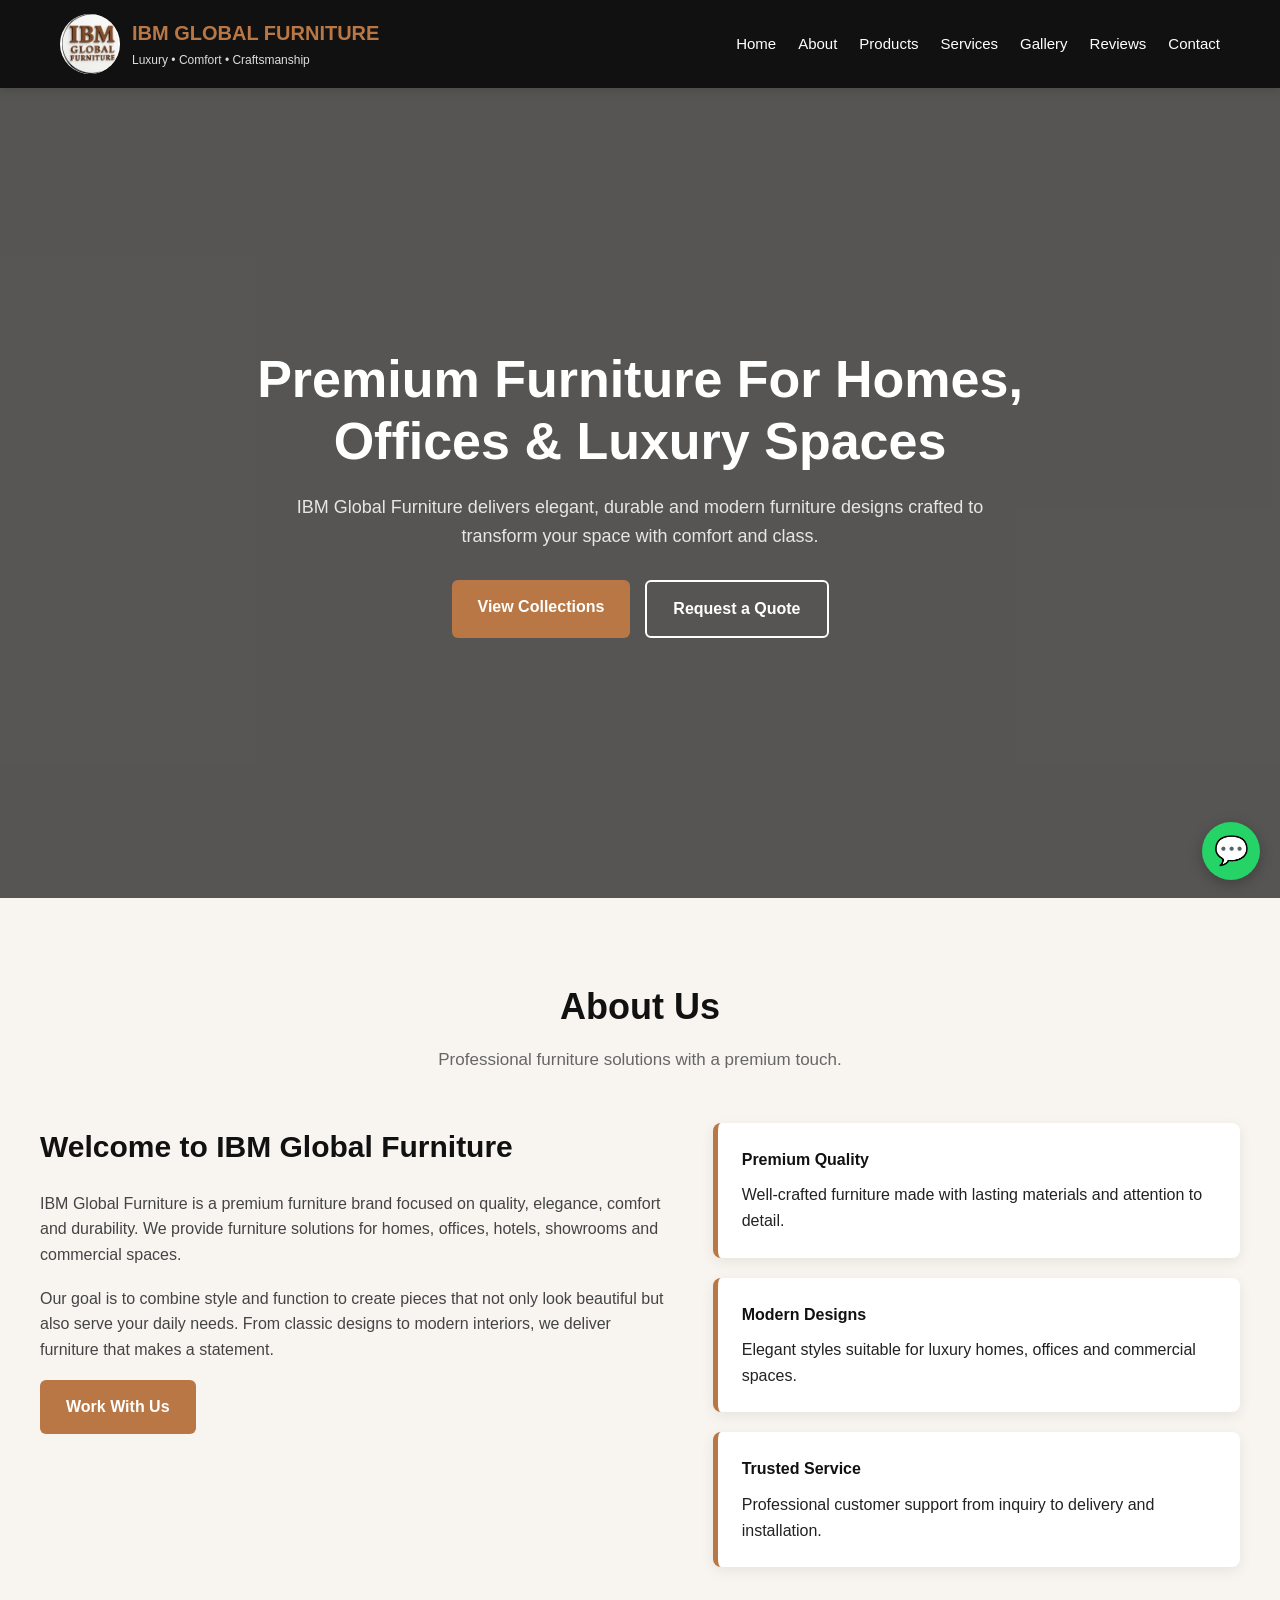
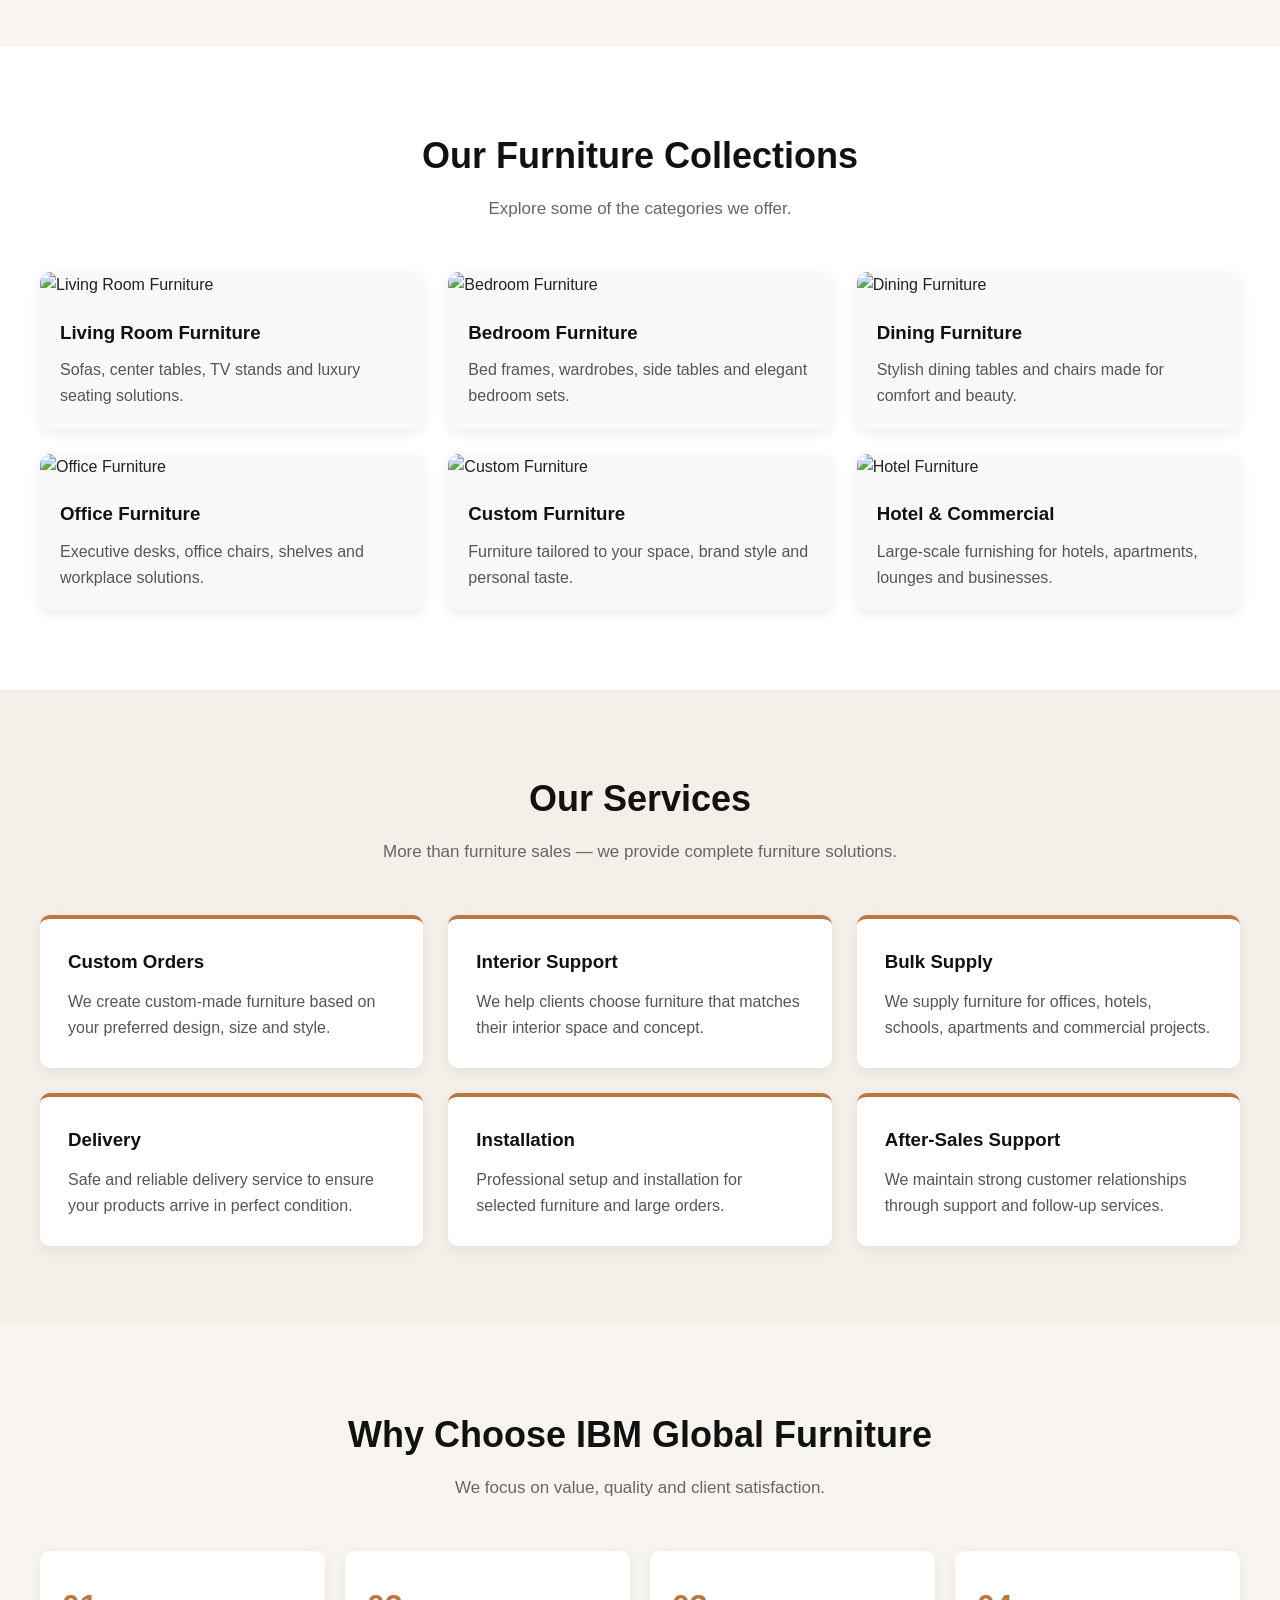
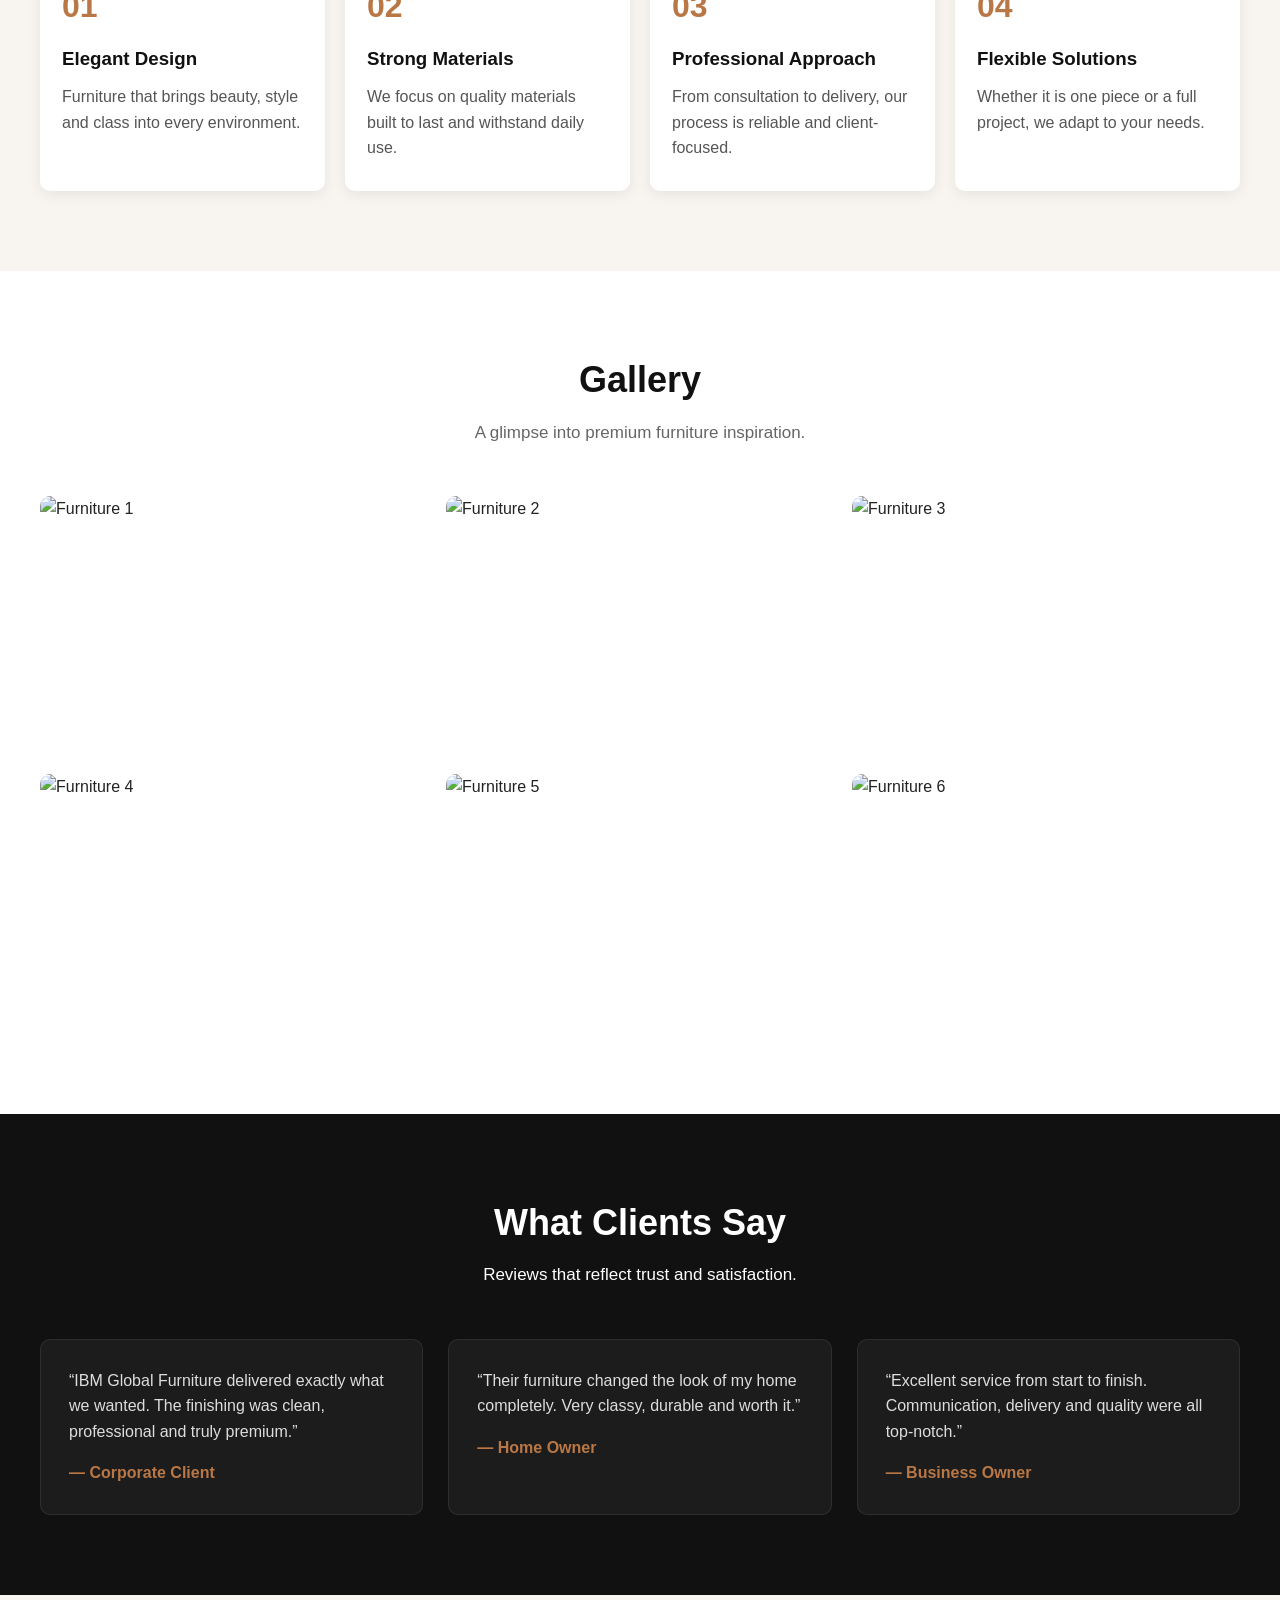
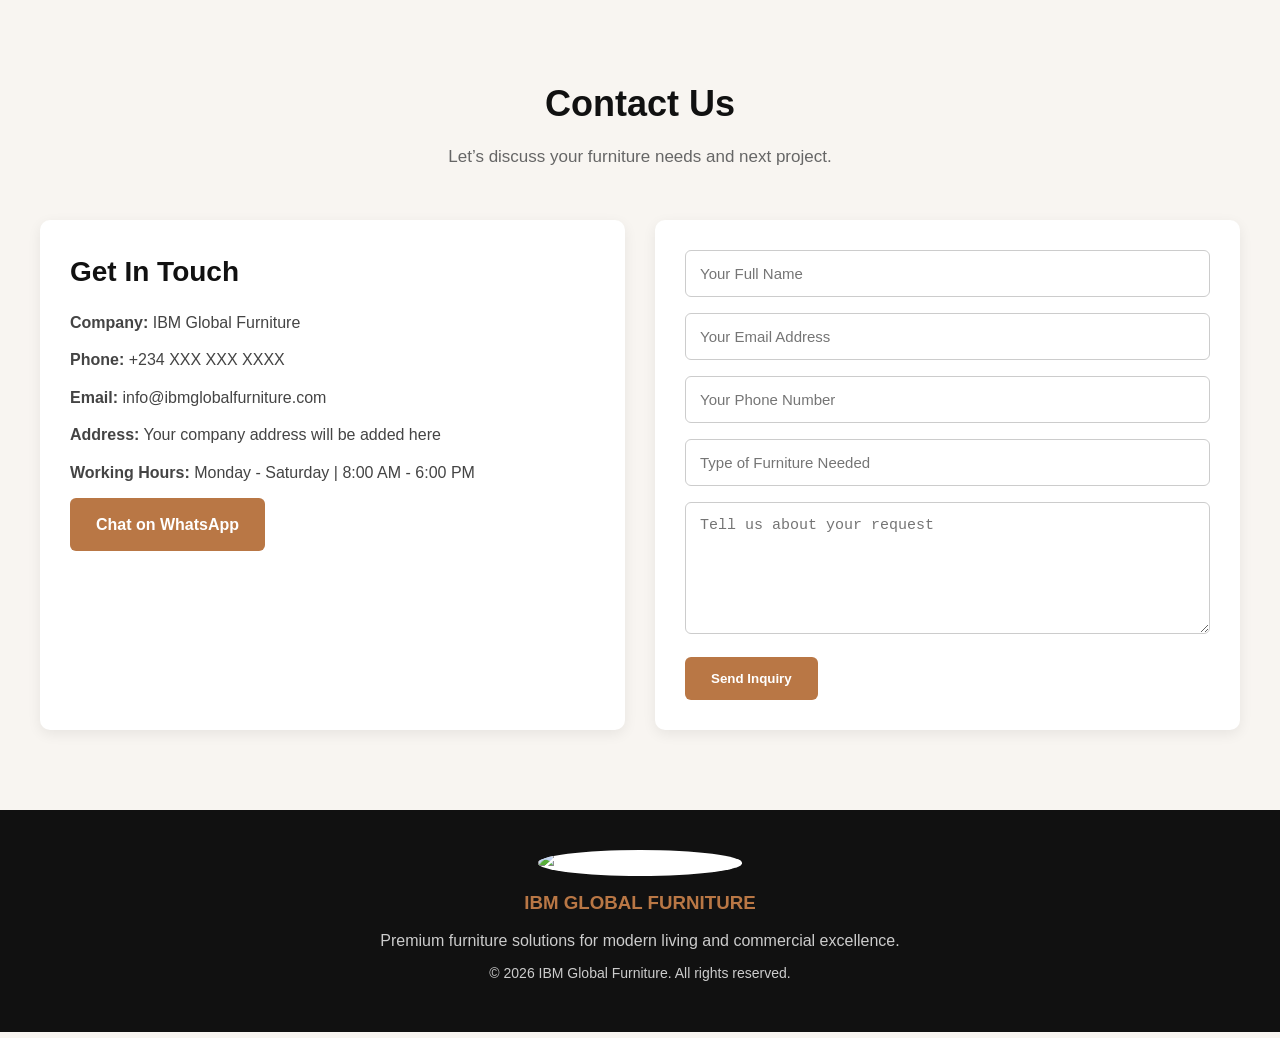
==== index.html @ 679bc7a2 "Update index.html" ====
<!DOCTYPE html>
<html lang="en">
<head>
  <meta charset="UTF-8" />
  <meta name="viewport" content="width=device-width, initial-scale=1.0" />
  <title>IBM Global Furniture</title>
  <link rel="stylesheet" href="style.css" />
</head>
<body>

  <!-- HEADER -->
  <header class="header">
    <nav class="navbar">
      <div class="logo-box">
        <img src="IBM GLOBAL F.png" alt="IBM Global Furniture Logo" class="logo-img" />
        <div class="logo-text">
          <h2>IBM GLOBAL FURNITURE</h2>
          <p>Luxury • Comfort • Craftsmanship</p>
        </div>
      </div>

      <ul class="nav-links" id="navLinks">
        <li><a href="#home">Home</a></li>
        <li><a href="#about">About</a></li>
        <li><a href="#products">Products</a></li>
        <li><a href="#services">Services</a></li>
        <li><a href="#gallery">Gallery</a></li>
        <li><a href="#testimonials">Reviews</a></li>
        <li><a href="#contact">Contact</a></li>
      </ul>

      <div class="menu-icon" onclick="toggleMenu()">☰</div>
    </nav>
  </header>

  <!-- HERO -->
  <section class="hero" id="home">
    <div class="hero-overlay"></div>
    <div class="hero-content">
      <h1>Premium Furniture For Homes, Offices & Luxury Spaces</h1>
      <p>
        IBM Global Furniture delivers elegant, durable and modern furniture
        designs crafted to transform your space with comfort and class.
      </p>
      <div class="hero-buttons">
        <a href="#products" class="btn primary-btn">View Collections</a>
        <a href="#contact" class="btn secondary-btn">Request a Quote</a>
      </div>
    </div>
  </section>

  <!-- ABOUT -->
  <section class="section about" id="about">
    <div class="section-title">
      <h2>About Us</h2>
      <p>Professional furniture solutions with a premium touch.</p>
    </div>

    <div class="about-content">
      <div class="about-text">
        <h3>Welcome to IBM Global Furniture</h3>
        <p>
          IBM Global Furniture is a premium furniture brand focused on quality,
          elegance, comfort and durability. We provide furniture solutions for
          homes, offices, hotels, showrooms and commercial spaces.
        </p>
        <p>
          Our goal is to combine style and function to create pieces that not
          only look beautiful but also serve your daily needs. From classic
          designs to modern interiors, we deliver furniture that makes a
          statement.
        </p>
        <a href="#contact" class="btn primary-btn">Work With Us</a>
      </div>

      <div class="about-boxes">
        <div class="info-box">
          <h4>Premium Quality</h4>
          <p>Well-crafted furniture made with lasting materials and attention to detail.</p>
        </div>
        <div class="info-box">
          <h4>Modern Designs</h4>
          <p>Elegant styles suitable for luxury homes, offices and commercial spaces.</p>
        </div>
        <div class="info-box">
          <h4>Trusted Service</h4>
          <p>Professional customer support from inquiry to delivery and installation.</p>
        </div>
      </div>
    </div>
  </section>

  <!-- PRODUCTS -->
  <section class="section products" id="products">
    <div class="section-title">
      <h2>Our Furniture Collections</h2>
      <p>Explore some of the categories we offer.</p>
    </div>

    <div class="product-grid">
      <div class="product-card">
        <img src="https://images.unsplash.com/photo-1505693416388-ac5ce068fe85?auto=format&fit=crop&w=1000&q=80" alt="Living Room Furniture">
        <div class="product-info">
          <h3>Living Room Furniture</h3>
          <p>Sofas, center tables, TV stands and luxury seating solutions.</p>
        </div>
      </div>

      <div class="product-card">
        <img src="https://images.unsplash.com/photo-1505693416388-ac5ce068fe85?auto=format&fit=crop&w=1000&q=80" alt="Bedroom Furniture">
        <div class="product-info">
          <h3>Bedroom Furniture</h3>
          <p>Bed frames, wardrobes, side tables and elegant bedroom sets.</p>
        </div>
      </div>

      <div class="product-card">
        <img src="https://images.unsplash.com/photo-1484154218962-a197022b5858?auto=format&fit=crop&w=1000&q=80" alt="Dining Furniture">
        <div class="product-info">
          <h3>Dining Furniture</h3>
          <p>Stylish dining tables and chairs made for comfort and beauty.</p>
        </div>
      </div>

      <div class="product-card">
        <img src="https://images.unsplash.com/photo-1497366754035-f200968a6e72?auto=format&fit=crop&w=1000&q=80" alt="Office Furniture">
        <div class="product-info">
          <h3>Office Furniture</h3>
          <p>Executive desks, office chairs, shelves and workplace solutions.</p>
        </div>
      </div>

      <div class="product-card">
        <img src="https://images.unsplash.com/photo-1505693416388-ac5ce068fe85?auto=format&fit=crop&w=1000&q=80" alt="Custom Furniture">
        <div class="product-info">
          <h3>Custom Furniture</h3>
          <p>Furniture tailored to your space, brand style and personal taste.</p>
        </div>
      </div>

      <div class="product-card">
        <img src="https://images.unsplash.com/photo-1449247709967-d4461a6a6103?auto=format&fit=crop&w=1000&q=80" alt="Hotel Furniture">
        <div class="product-info">
          <h3>Hotel & Commercial</h3>
          <p>Large-scale furnishing for hotels, apartments, lounges and businesses.</p>
        </div>
      </div>
    </div>
  </section>

  <!-- SERVICES -->
  <section class="section services" id="services">
    <div class="section-title">
      <h2>Our Services</h2>
      <p>More than furniture sales — we provide complete furniture solutions.</p>
    </div>

    <div class="service-grid">
      <div class="service-card">
        <h3>Custom Orders</h3>
        <p>We create custom-made furniture based on your preferred design, size and style.</p>
      </div>
      <div class="service-card">
        <h3>Interior Support</h3>
        <p>We help clients choose furniture that matches their interior space and concept.</p>
      </div>
      <div class="service-card">
        <h3>Bulk Supply</h3>
        <p>We supply furniture for offices, hotels, schools, apartments and commercial projects.</p>
      </div>
      <div class="service-card">
        <h3>Delivery</h3>
        <p>Safe and reliable delivery service to ensure your products arrive in perfect condition.</p>
      </div>
      <div class="service-card">
        <h3>Installation</h3>
        <p>Professional setup and installation for selected furniture and large orders.</p>
      </div>
      <div class="service-card">
        <h3>After-Sales Support</h3>
        <p>We maintain strong customer relationships through support and follow-up services.</p>
      </div>
    </div>
  </section>

  <!-- WHY CHOOSE US -->
  <section class="section why-us">
    <div class="section-title">
      <h2>Why Choose IBM Global Furniture</h2>
      <p>We focus on value, quality and client satisfaction.</p>
    </div>

    <div class="why-grid">
      <div class="why-card">
        <span>01</span>
        <h3>Elegant Design</h3>
        <p>Furniture that brings beauty, style and class into every environment.</p>
      </div>
      <div class="why-card">
        <span>02</span>
        <h3>Strong Materials</h3>
        <p>We focus on quality materials built to last and withstand daily use.</p>
      </div>
      <div class="why-card">
        <span>03</span>
        <h3>Professional Approach</h3>
        <p>From consultation to delivery, our process is reliable and client-focused.</p>
      </div>
      <div class="why-card">
        <span>04</span>
        <h3>Flexible Solutions</h3>
        <p>Whether it is one piece or a full project, we adapt to your needs.</p>
      </div>
    </div>
  </section>

  <!-- GALLERY -->
  <section class="section gallery" id="gallery">
    <div class="section-title">
      <h2>Gallery</h2>
      <p>A glimpse into premium furniture inspiration.</p>
    </div>

    <div class="gallery-grid">
      <img src="https://images.unsplash.com/photo-1505693416388-ac5ce068fe85?auto=format&fit=crop&w=1000&q=80" alt="Furniture 1">
      <img src="https://images.unsplash.com/photo-1484154218962-a197022b5858?auto=format&fit=crop&w=1000&q=80" alt="Furniture 2">
      <img src="https://images.unsplash.com/photo-1497366754035-f200968a6e72?auto=format&fit=crop&w=1000&q=80" alt="Furniture 3">
      <img src="https://images.unsplash.com/photo-1449247709967-d4461a6a6103?auto=format&fit=crop&w=1000&q=80" alt="Furniture 4">
      <img src="https://images.unsplash.com/photo-1505693416388-ac5ce068fe85?auto=format&fit=crop&w=1000&q=80" alt="Furniture 5">
      <img src="https://images.unsplash.com/photo-1484154218962-a197022b5858?auto=format&fit=crop&w=1000&q=80" alt="Furniture 6">
    </div>
  </section>

  <!-- TESTIMONIALS -->
  <section class="section testimonials" id="testimonials">
    <div class="section-title">
      <h2>What Clients Say</h2>
      <p>Reviews that reflect trust and satisfaction.</p>
    </div>

    <div class="testimonial-grid">
      <div class="testimonial-card">
        <p>
          “IBM Global Furniture delivered exactly what we wanted. The finishing
          was clean, professional and truly premium.”
        </p>
        <h4>— Corporate Client</h4>
      </div>

      <div class="testimonial-card">
        <p>
          “Their furniture changed the look of my home completely. Very classy,
          durable and worth it.”
        </p>
        <h4>— Home Owner</h4>
      </div>

      <div class="testimonial-card">
        <p>
          “Excellent service from start to finish. Communication, delivery and
          quality were all top-notch.”
        </p>
        <h4>— Business Owner</h4>
      </div>
    </div>
  </section>

  <!-- CONTACT -->
  <section class="section contact" id="contact">
    <div class="section-title">
      <h2>Contact Us</h2>
      <p>Let’s discuss your furniture needs and next project.</p>
    </div>

    <div class="contact-wrapper">
      <div class="contact-info">
        <h3>Get In Touch</h3>
        <p><strong>Company:</strong> IBM Global Furniture</p>
        <p><strong>Phone:</strong> +234 XXX XXX XXXX</p>
        <p><strong>Email:</strong> info@ibmglobalfurniture.com</p>
        <p><strong>Address:</strong> Your company address will be added here</p>
        <p><strong>Working Hours:</strong> Monday - Saturday | 8:00 AM - 6:00 PM</p>

        <a href="https://wa.me/2340000000000" class="btn primary-btn" target="_blank">Chat on WhatsApp</a>
      </div>

      <form class="contact-form">
        <input type="text" placeholder="Your Full Name" required>
        <input type="email" placeholder="Your Email Address" required>
        <input type="text" placeholder="Your Phone Number" required>
        <input type="text" placeholder="Type of Furniture Needed">
        <textarea rows="6" placeholder="Tell us about your request"></textarea>
        <button type="submit" class="btn primary-btn">Send Inquiry</button>
      </form>
    </div>
  </section>

  <!-- FOOTER -->
  <footer class="footer">
    <div class="footer-content">
      <img src="logo.png" alt="IBM Global Furniture Logo" class="footer-logo">
      <h3>IBM GLOBAL FURNITURE</h3>
      <p>Premium furniture solutions for modern living and commercial excellence.</p>
      <p class="copy">&copy; 2026 IBM Global Furniture. All rights reserved.</p>
    </div>
  </footer>

  <!-- WHATSAPP FLOAT -->
  <a href="https://wa.me/2340000000000" class="whatsapp-float" target="_blank">💬</a>

  <script src="script.js"></script>
</body>
</html>
---- style.css ----
* {
  margin: 0;
  padding: 0;
  box-sizing: border-box;
}

html {
  scroll-behavior: smooth;
}

body {
  font-family: Arial, sans-serif;
  background: #f8f5f1;
  color: #222;
  line-height: 1.6;
}

/* HEADER */
.header {
  background: #111;
  position: sticky;
  top: 0;
  z-index: 1000;
  box-shadow: 0 2px 10px rgba(0, 0, 0, 0.15);
}

.navbar {
  max-width: 1200px;
  margin: auto;
  padding: 14px 20px;
  display: flex;
  align-items: center;
  justify-content: space-between;
  gap: 20px;
}

.logo-box {
  display: flex;
  align-items: center;
  gap: 12px;
}

.logo-img {
  width: 60px;
  height: 60px;
  object-fit: contain;
  border-radius: 50%;
  background: white;
}

.logo-text h2 {
  font-size: 20px;
  color: #b97745;
  margin-bottom: 2px;
}

.logo-text p {
  font-size: 12px;
  color: #ddd;
}

.nav-links {
  display: flex;
  list-style: none;
  gap: 22px;
}

.nav-links li a {
  text-decoration: none;
  color: #fff;
  font-size: 15px;
  transition: 0.3s;
}

.nav-links li a:hover {
  color: #b97745;
}

.menu-icon {
  display: none;
  font-size: 28px;
  color: white;
  cursor: pointer;
}

/* HERO */
.hero {
  position: relative;
  min-height: 90vh;
  background: url("https://images.unsplash.com/photo-1505693416388-ac5ce068fe85?auto=format&fit=crop&w=1600&q=80") center/cover no-repeat;
  display: flex;
  align-items: center;
  justify-content: center;
}

.hero-overlay {
  position: absolute;
  inset: 0;
  background: rgba(0, 0, 0, 0.65);
}

.hero-content {
  position: relative;
  z-index: 2;
  max-width: 850px;
  text-align: center;
  color: white;
  padding: 20px;
}

.hero-content h1 {
  font-size: 52px;
  line-height: 1.2;
  margin-bottom: 20px;
}

.hero-content p {
  font-size: 18px;
  max-width: 720px;
  margin: 0 auto 30px;
  color: #e6e6e6;
}

.hero-buttons {
  display: flex;
  justify-content: center;
  flex-wrap: wrap;
  gap: 15px;
}

/* BUTTONS */
.btn {
  display: inline-block;
  padding: 14px 26px;
  text-decoration: none;
  border-radius: 6px;
  transition: 0.3s;
  font-weight: bold;
  border: none;
  cursor: pointer;
}

.primary-btn {
  background: #b97745;
  color: white;
}

.primary-btn:hover {
  background: #995f34;
}

.secondary-btn {
  background: transparent;
  color: white;
  border: 2px solid white;
}

.secondary-btn:hover {
  background: white;
  color: #111;
}

/* SECTIONS */
.section {
  padding: 80px 20px;
}

.section-title {
  text-align: center;
  margin-bottom: 50px;
}

.section-title h2 {
  font-size: 36px;
  color: #111;
  margin-bottom: 10px;
}

.section-title p {
  color: #666;
  font-size: 17px;
}

/* ABOUT */
.about-content {
  max-width: 1200px;
  margin: auto;
  display: grid;
  grid-template-columns: 1.2fr 1fr;
  gap: 40px;
  align-items: start;
}

.about-text h3 {
  font-size: 30px;
  margin-bottom: 20px;
  color: #111;
}

.about-text p {
  margin-bottom: 18px;
  color: #444;
  font-size: 16px;
}

.about-boxes {
  display: grid;
  gap: 20px;
}

.info-box {
  background: white;
  padding: 24px;
  border-left: 5px solid #b97745;
  border-radius: 8px;
  box-shadow: 0 4px 14px rgba(0, 0, 0, 0.07);
}

.info-box h4 {
  margin-bottom: 10px;
  color: #111;
}

/* PRODUCTS */
.products {
  background: #fff;
}

.product-grid {
  max-width: 1200px;
  margin: auto;
  display: grid;
  grid-template-columns: repeat(3, 1fr);
  gap: 25px;
}

.product-card {
  background: #f9f9f9;
  border-radius: 10px;
  overflow: hidden;
  box-shadow: 0 4px 14px rgba(0, 0, 0, 0.08);
  transition: 0.3s;
}

.product-card:hover {
  transform: translateY(-6px);
}

.product-card img {
  width: 100%;
  height: 240px;
  object-fit: cover;
}

.product-info {
  padding: 20px;
}

.product-info h3 {
  color: #111;
  margin-bottom: 10px;
}

.product-info p {
  color: #555;
}

/* SERVICES */
.services {
  background: #f5efe9;
}

.service-grid {
  max-width: 1200px;
  margin: auto;
  display: grid;
  grid-template-columns: repeat(3, 1fr);
  gap: 25px;
}

.service-card {
  background: white;
  padding: 28px;
  border-radius: 10px;
  box-shadow: 0 4px 14px rgba(0, 0, 0, 0.07);
  border-top: 4px solid #b97745;
}

.service-card h3 {
  margin-bottom: 12px;
  color: #111;
}

.service-card p {
  color: #555;
}

/* WHY US */
.why-grid {
  max-width: 1200px;
  margin: auto;
  display: grid;
  grid-template-columns: repeat(4, 1fr);
  gap: 20px;
}

.why-card {
  background: white;
  padding: 30px 22px;
  border-radius: 10px;
  text-align: left;
  box-shadow: 0 4px 14px rgba(0, 0, 0, 0.07);
}

.why-card span {
  display: inline-block;
  font-size: 32px;
  font-weight: bold;
  color: #b97745;
  margin-bottom: 12px;
}

.why-card h3 {
  margin-bottom: 10px;
  color: #111;
}

.why-card p {
  color: #555;
}

/* GALLERY */
.gallery {
  background: #fff;
}

.gallery-grid {
  max-width: 1200px;
  margin: auto;
  display: grid;
  grid-template-columns: repeat(3, 1fr);
  gap: 18px;
}

.gallery-grid img {
  width: 100%;
  height: 260px;
  object-fit: cover;
  border-radius: 10px;
  transition: 0.3s;
}

.gallery-grid img:hover {
  transform: scale(1.03);
}

/* TESTIMONIALS */
.testimonials {
  background: #111;
}

.testimonials .section-title h2,
.testimonials .section-title p {
  color: white;
}

.testimonial-grid {
  max-width: 1200px;
  margin: auto;
  display: grid;
  grid-template-columns: repeat(3, 1fr);
  gap: 25px;
}

.testimonial-card {
  background: #1c1c1c;
  padding: 28px;
  border-radius: 10px;
  color: #f0f0f0;
  border: 1px solid rgba(255, 255, 255, 0.08);
}

.testimonial-card p {
  margin-bottom: 16px;
  color: #ddd;
}

.testimonial-card h4 {
  color: #b97745;
}

/* CONTACT */
.contact {
  background: #f8f5f1;
}

.contact-wrapper {
  max-width: 1200px;
  margin: auto;
  display: grid;
  grid-template-columns: 1fr 1fr;
  gap: 30px;
}

.contact-info,
.contact-form {
  background: white;
  padding: 30px;
  border-radius: 10px;
  box-shadow: 0 4px 14px rgba(0, 0, 0, 0.07);
}

.contact-info h3 {
  margin-bottom: 15px;
  font-size: 28px;
  color: #111;
}

.contact-info p {
  margin-bottom: 12px;
  color: #444;
}

.contact-form input,
.contact-form textarea {
  width: 100%;
  padding: 14px;
  margin-bottom: 16px;
  border: 1px solid #ccc;
  border-radius: 6px;
  font-size: 15px;
  outline: none;
}

.contact-form input:focus,
.contact-form textarea:focus {
  border-color: #b97745;
}

/* FOOTER */
.footer {
  background: #111;
  color: white;
  text-align: center;
  padding: 40px 20px;
}

.footer-logo {
  width: 90px;
  margin-bottom: 12px;
  border-radius: 50%;
  background: white;
}

.footer h3 {
  color: #b97745;
  margin-bottom: 10px;
}

.footer p {
  color: #ccc;
  margin-bottom: 8px;
}

.copy {
  font-size: 14px;
  color: #888;
}

/* WHATSAPP */
.whatsapp-float {
  position: fixed;
  bottom: 20px;
  right: 20px;
  background: #25d366;
  color: white;
  width: 58px;
  height: 58px;
  display: flex;
  align-items: center;
  justify-content: center;
  border-radius: 50%;
  font-size: 28px;
  text-decoration: none;
  box-shadow: 0 4px 14px rgba(0, 0, 0, 0.25);
  z-index: 999;
}

/* RESPONSIVE */
@media (max-width: 992px) {
  .about-content,
  .contact-wrapper,
  .product-grid,
  .service-grid,
  .testimonial-grid,
  .gallery-grid,
  .why-grid {
    grid-template-columns: repeat(2, 1fr);
  }

  .hero-content h1 {
    font-size: 40px;
  }
}

@media (max-width: 768px) {
  .menu-icon {
    display: block;
  }

  .nav-links {
    position: absolute;
    top: 88px;
    right: 20px;
    background: #111;
    width: 220px;
    flex-direction: column;
    padding: 20px;
    border-radius: 10px;
    display: none;
  }

  .nav-links.show {
    display: flex;
  }

  .logo-text h2 {
    font-size: 16px;
  }

  .logo-text p {
    font-size: 10px;
  }

  .hero-content h1 {
    font-size: 34px;
  }

  .hero-content p {
    font-size: 16px;
  }

  .about-content,
  .contact-wrapper,
  .product-grid,
  .service-grid,
  .testimonial-grid,
  .gallery-grid,
  .why-grid {
    grid-template-columns: 1fr;
  }

  .section-title h2 {
    font-size: 30px;
  }
}
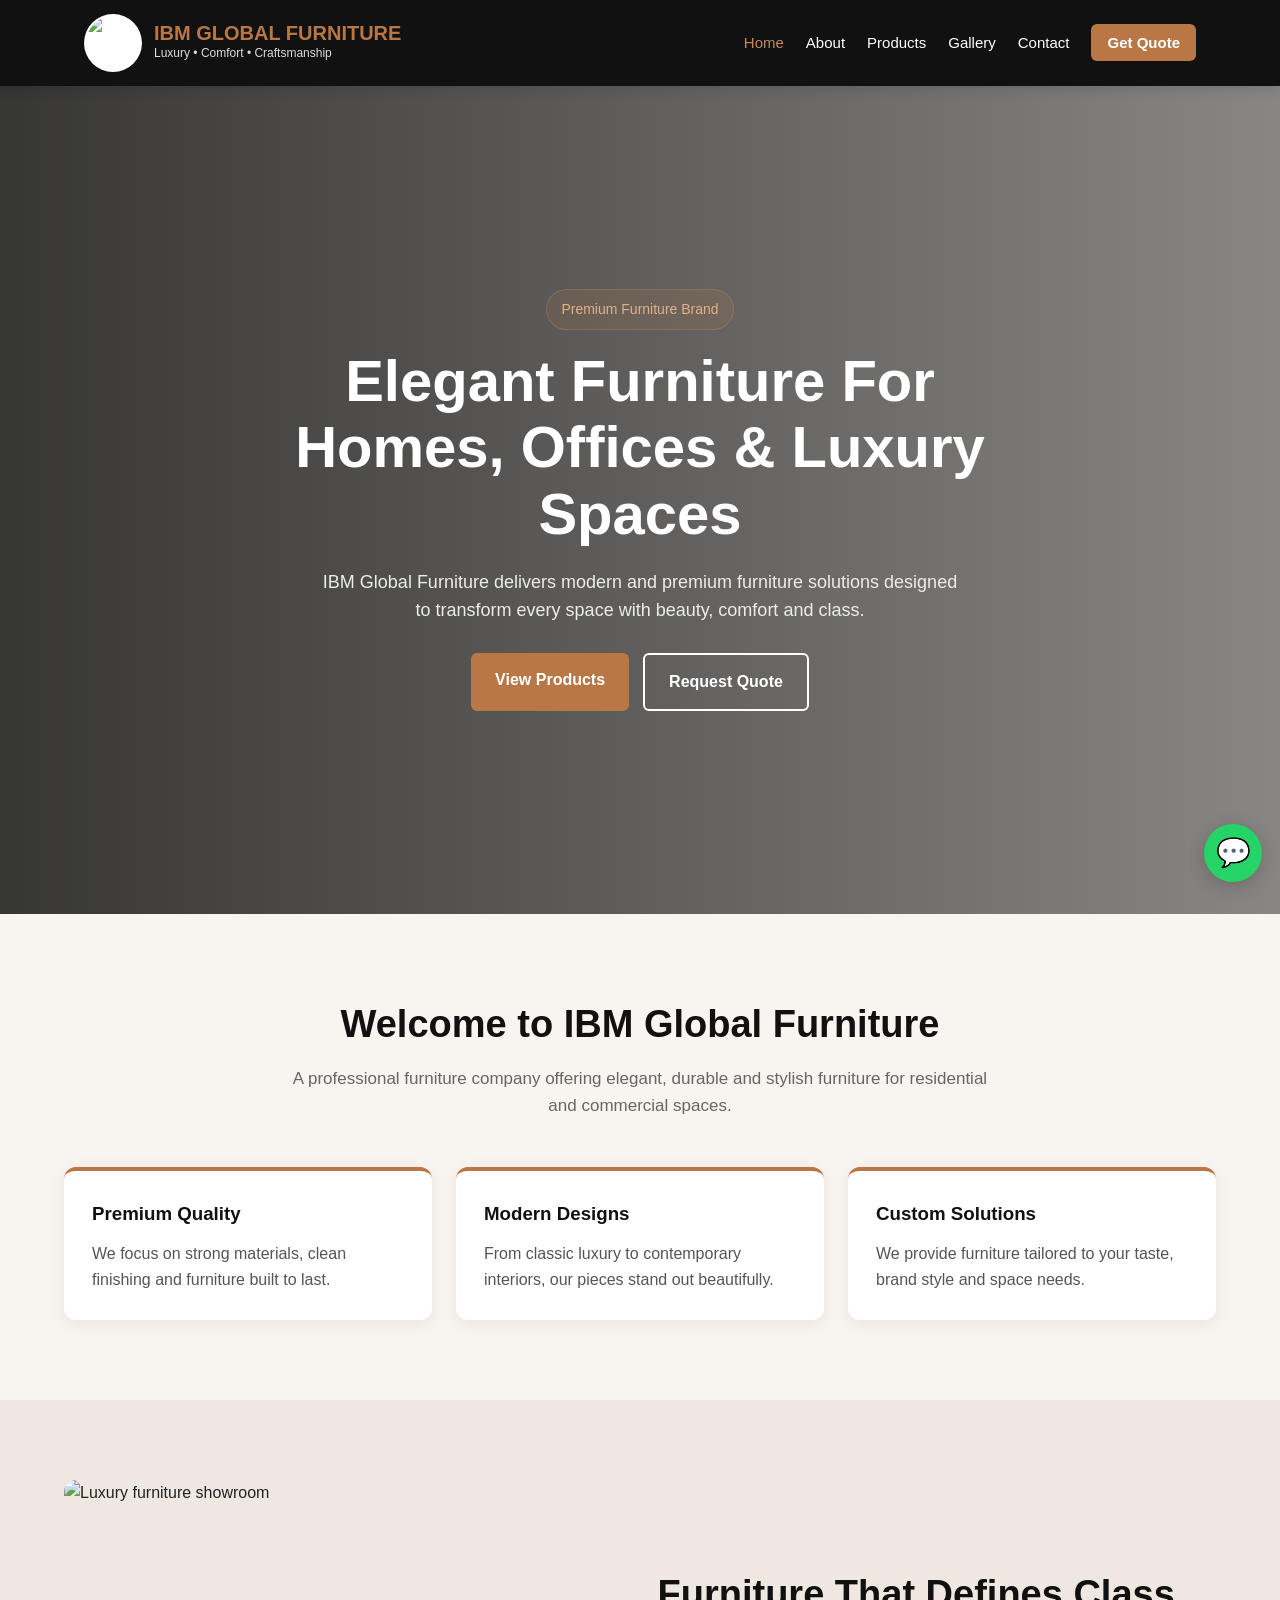
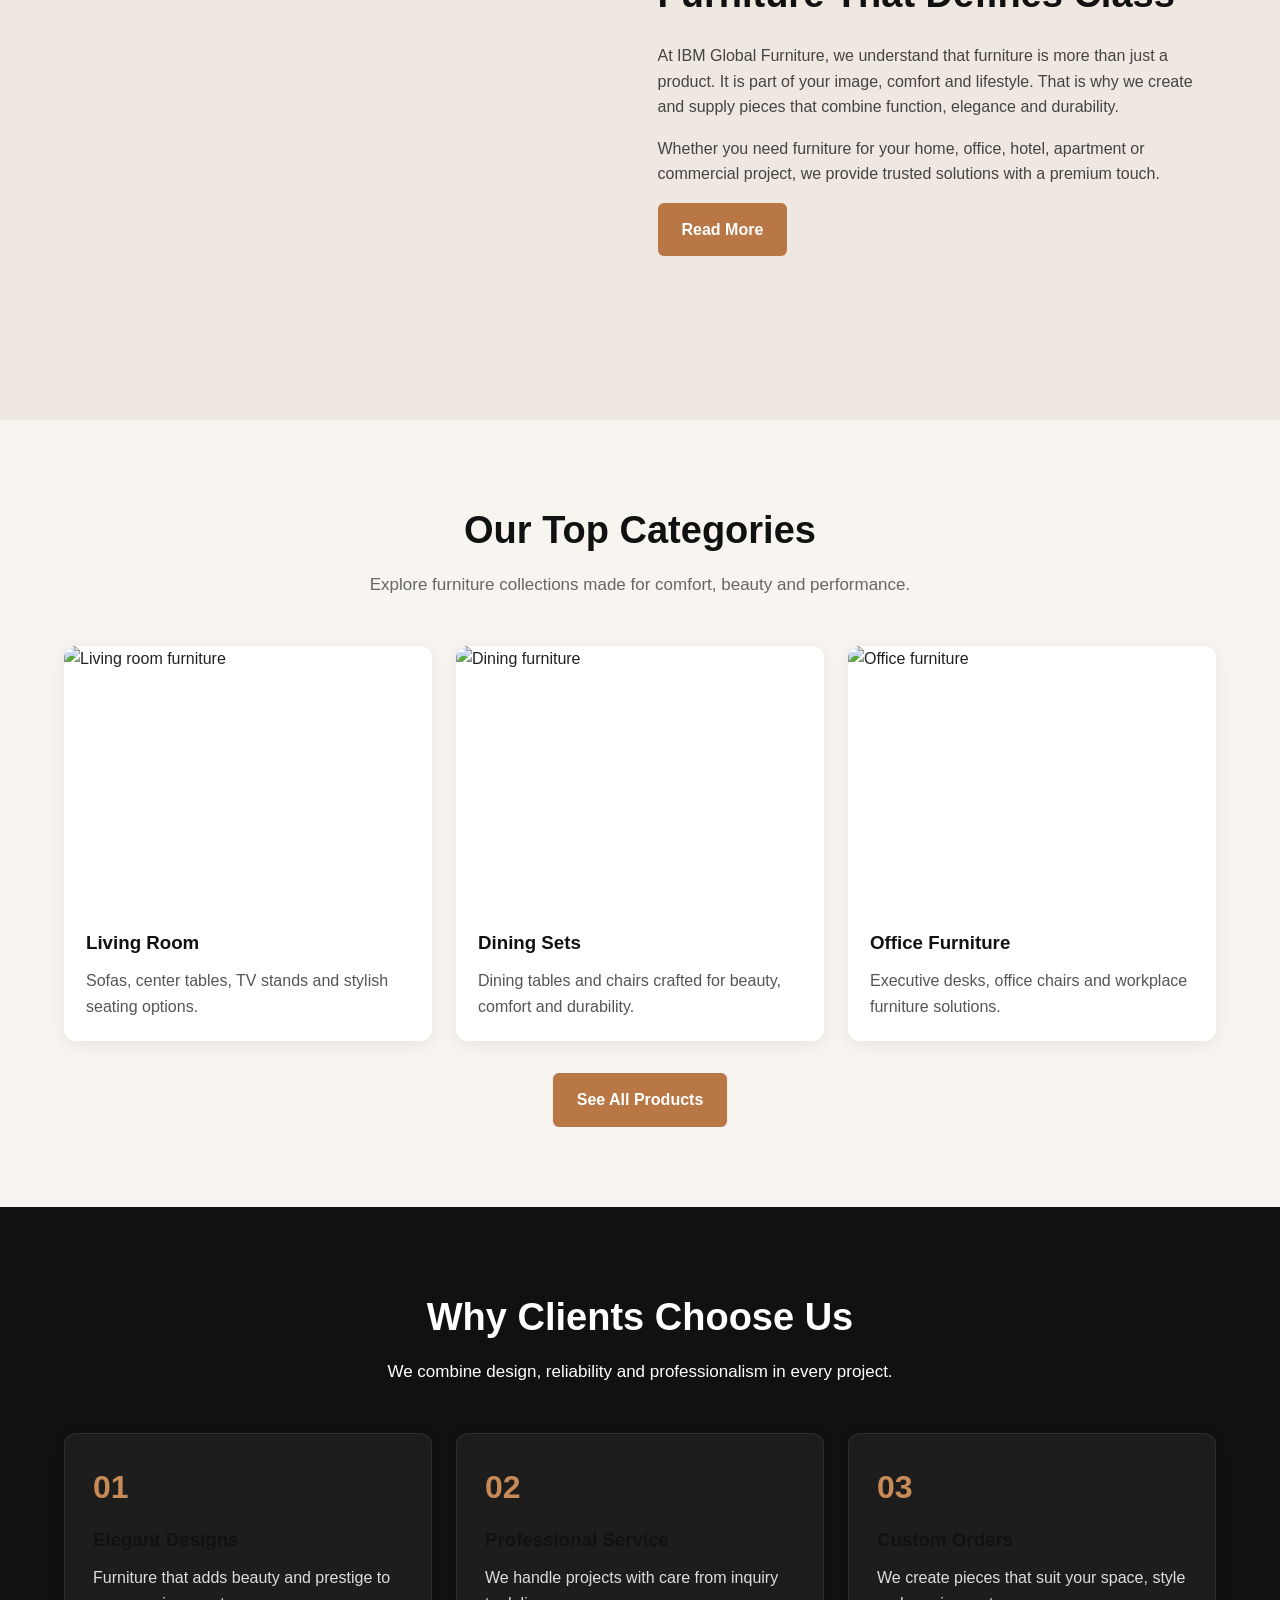
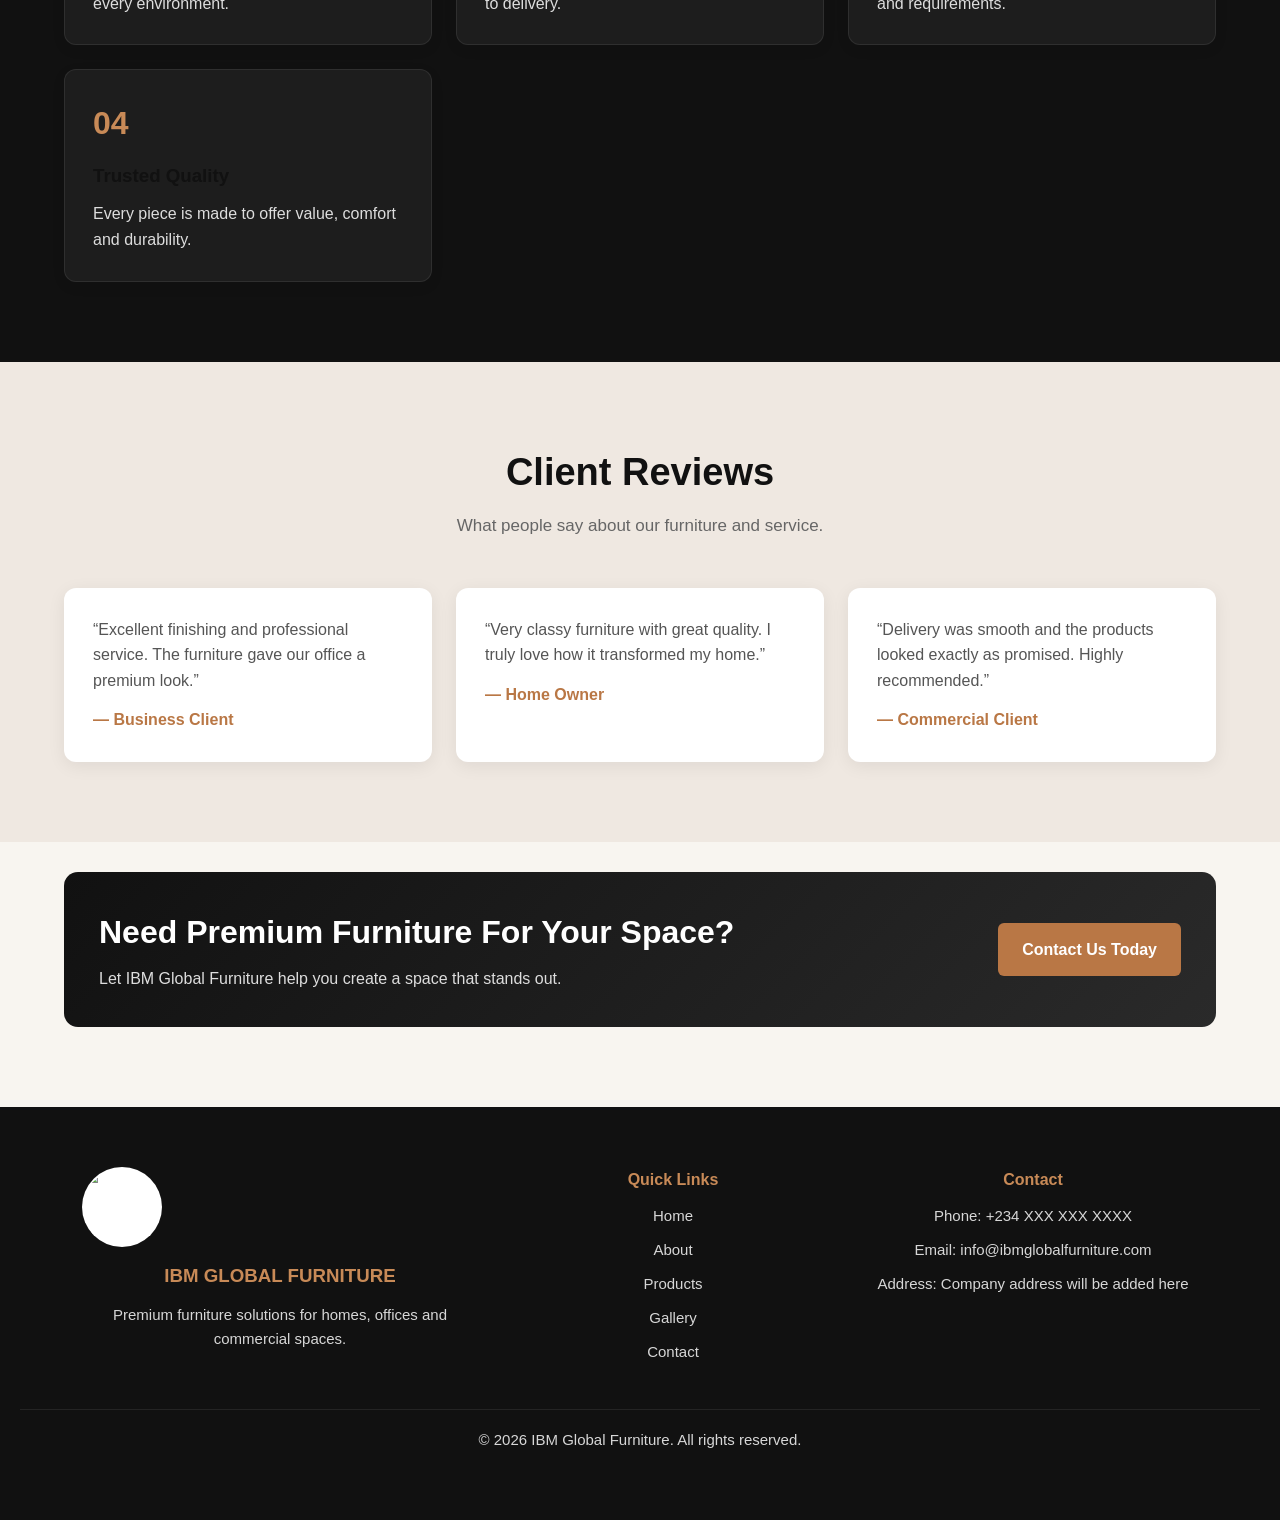
==== commit 61052baf: "Update index.html" ====
--- a/index.html
+++ b/index.html
@@ -3,311 +3,247 @@
 <head>
   <meta charset="UTF-8" />
   <meta name="viewport" content="width=device-width, initial-scale=1.0" />
-  <title>IBM Global Furniture</title>
+  <title>IBM Global Furniture | Home</title>
   <link rel="stylesheet" href="style.css" />
 </head>
 <body>
 
-  <!-- HEADER -->
   <header class="header">
-    <nav class="navbar">
-      <div class="logo-box">
-        <img src="IBM GLOBAL F.png" alt="IBM Global Furniture Logo" class="logo-img" />
-        <div class="logo-text">
+    <nav class="navbar container">
+      <a href="index.html" class="brand">
+        <img src="logo.png" alt="IBM Global Furniture Logo" class="logo" />
+        <div class="brand-text">
           <h2>IBM GLOBAL FURNITURE</h2>
           <p>Luxury • Comfort • Craftsmanship</p>
         </div>
-      </div>
+      </a>
+
+      <div class="menu-toggle" id="menuToggle">&#9776;</div>
 
       <ul class="nav-links" id="navLinks">
-        <li><a href="#home">Home</a></li>
-        <li><a href="#about">About</a></li>
-        <li><a href="#products">Products</a></li>
-        <li><a href="#services">Services</a></li>
-        <li><a href="#gallery">Gallery</a></li>
-        <li><a href="#testimonials">Reviews</a></li>
-        <li><a href="#contact">Contact</a></li>
+        <li><a href="index.html" class="active">Home</a></li>
+        <li><a href="about.html">About</a></li>
+        <li><a href="products.html">Products</a></li>
+        <li><a href="gallery.html">Gallery</a></li>
+        <li><a href="contact.html">Contact</a></li>
+        <li><a href="contact.html" class="nav-btn">Get Quote</a></li>
       </ul>
-
-      <div class="menu-icon" onclick="toggleMenu()">☰</div>
     </nav>
   </header>
 
-  <!-- HERO -->
-  <section class="hero" id="home">
+  <section class="hero">
     <div class="hero-overlay"></div>
-    <div class="hero-content">
-      <h1>Premium Furniture For Homes, Offices & Luxury Spaces</h1>
+    <div class="container hero-content">
+      <span class="hero-tag">Premium Furniture Brand</span>
+      <h1>Elegant Furniture For Homes, Offices & Luxury Spaces</h1>
       <p>
-        IBM Global Furniture delivers elegant, durable and modern furniture
-        designs crafted to transform your space with comfort and class.
+        IBM Global Furniture delivers modern and premium furniture solutions
+        designed to transform every space with beauty, comfort and class.
       </p>
       <div class="hero-buttons">
-        <a href="#products" class="btn primary-btn">View Collections</a>
-        <a href="#contact" class="btn secondary-btn">Request a Quote</a>
-      </div>
-    </div>
-  </section>
-
-  <!-- ABOUT -->
-  <section class="section about" id="about">
-    <div class="section-title">
-      <h2>About Us</h2>
-      <p>Professional furniture solutions with a premium touch.</p>
-    </div>
-
-    <div class="about-content">
-      <div class="about-text">
-        <h3>Welcome to IBM Global Furniture</h3>
+        <a href="products.html" class="btn primary-btn">View Products</a>
+        <a href="contact.html" class="btn secondary-btn">Request Quote</a>
+      </div>
+    </div>
+  </section>
+
+  <section class="section">
+    <div class="container">
+      <div class="section-title">
+        <h2>Welcome to IBM Global Furniture</h2>
         <p>
-          IBM Global Furniture is a premium furniture brand focused on quality,
-          elegance, comfort and durability. We provide furniture solutions for
-          homes, offices, hotels, showrooms and commercial spaces.
+          A professional furniture company offering elegant, durable and stylish
+          furniture for residential and commercial spaces.
+        </p>
+      </div>
+
+      <div class="feature-grid">
+        <div class="feature-card">
+          <h3>Premium Quality</h3>
+          <p>We focus on strong materials, clean finishing and furniture built to last.</p>
+        </div>
+        <div class="feature-card">
+          <h3>Modern Designs</h3>
+          <p>From classic luxury to contemporary interiors, our pieces stand out beautifully.</p>
+        </div>
+        <div class="feature-card">
+          <h3>Custom Solutions</h3>
+          <p>We provide furniture tailored to your taste, brand style and space needs.</p>
+        </div>
+      </div>
+    </div>
+  </section>
+
+  <section class="section alt-bg">
+    <div class="container two-col">
+      <div class="image-box">
+        <img src="https://images.unsplash.com/photo-1505693416388-ac5ce068fe85?auto=format&fit=crop&w=1200&q=80" alt="Luxury furniture showroom">
+      </div>
+      <div class="text-box">
+        <h2>Furniture That Defines Class</h2>
+        <p>
+          At IBM Global Furniture, we understand that furniture is more than just
+          a product. It is part of your image, comfort and lifestyle. That is why
+          we create and supply pieces that combine function, elegance and durability.
         </p>
         <p>
-          Our goal is to combine style and function to create pieces that not
-          only look beautiful but also serve your daily needs. From classic
-          designs to modern interiors, we deliver furniture that makes a
-          statement.
+          Whether you need furniture for your home, office, hotel, apartment or
+          commercial project, we provide trusted solutions with a premium touch.
         </p>
-        <a href="#contact" class="btn primary-btn">Work With Us</a>
-      </div>
-
-      <div class="about-boxes">
-        <div class="info-box">
-          <h4>Premium Quality</h4>
-          <p>Well-crafted furniture made with lasting materials and attention to detail.</p>
-        </div>
-        <div class="info-box">
-          <h4>Modern Designs</h4>
-          <p>Elegant styles suitable for luxury homes, offices and commercial spaces.</p>
-        </div>
-        <div class="info-box">
-          <h4>Trusted Service</h4>
-          <p>Professional customer support from inquiry to delivery and installation.</p>
-        </div>
-      </div>
-    </div>
-  </section>
-
-  <!-- PRODUCTS -->
-  <section class="section products" id="products">
-    <div class="section-title">
-      <h2>Our Furniture Collections</h2>
-      <p>Explore some of the categories we offer.</p>
-    </div>
-
-    <div class="product-grid">
-      <div class="product-card">
-        <img src="https://images.unsplash.com/photo-1505693416388-ac5ce068fe85?auto=format&fit=crop&w=1000&q=80" alt="Living Room Furniture">
-        <div class="product-info">
-          <h3>Living Room Furniture</h3>
-          <p>Sofas, center tables, TV stands and luxury seating solutions.</p>
-        </div>
-      </div>
-
-      <div class="product-card">
-        <img src="https://images.unsplash.com/photo-1505693416388-ac5ce068fe85?auto=format&fit=crop&w=1000&q=80" alt="Bedroom Furniture">
-        <div class="product-info">
-          <h3>Bedroom Furniture</h3>
-          <p>Bed frames, wardrobes, side tables and elegant bedroom sets.</p>
-        </div>
-      </div>
-
-      <div class="product-card">
-        <img src="https://images.unsplash.com/photo-1484154218962-a197022b5858?auto=format&fit=crop&w=1000&q=80" alt="Dining Furniture">
-        <div class="product-info">
-          <h3>Dining Furniture</h3>
-          <p>Stylish dining tables and chairs made for comfort and beauty.</p>
-        </div>
-      </div>
-
-      <div class="product-card">
-        <img src="https://images.unsplash.com/photo-1497366754035-f200968a6e72?auto=format&fit=crop&w=1000&q=80" alt="Office Furniture">
-        <div class="product-info">
-          <h3>Office Furniture</h3>
-          <p>Executive desks, office chairs, shelves and workplace solutions.</p>
-        </div>
-      </div>
-
-      <div class="product-card">
-        <img src="https://images.unsplash.com/photo-1505693416388-ac5ce068fe85?auto=format&fit=crop&w=1000&q=80" alt="Custom Furniture">
-        <div class="product-info">
-          <h3>Custom Furniture</h3>
-          <p>Furniture tailored to your space, brand style and personal taste.</p>
-        </div>
-      </div>
-
-      <div class="product-card">
-        <img src="https://images.unsplash.com/photo-1449247709967-d4461a6a6103?auto=format&fit=crop&w=1000&q=80" alt="Hotel Furniture">
-        <div class="product-info">
-          <h3>Hotel & Commercial</h3>
-          <p>Large-scale furnishing for hotels, apartments, lounges and businesses.</p>
-        </div>
-      </div>
-    </div>
-  </section>
-
-  <!-- SERVICES -->
-  <section class="section services" id="services">
-    <div class="section-title">
-      <h2>Our Services</h2>
-      <p>More than furniture sales — we provide complete furniture solutions.</p>
-    </div>
-
-    <div class="service-grid">
-      <div class="service-card">
-        <h3>Custom Orders</h3>
-        <p>We create custom-made furniture based on your preferred design, size and style.</p>
-      </div>
-      <div class="service-card">
-        <h3>Interior Support</h3>
-        <p>We help clients choose furniture that matches their interior space and concept.</p>
-      </div>
-      <div class="service-card">
-        <h3>Bulk Supply</h3>
-        <p>We supply furniture for offices, hotels, schools, apartments and commercial projects.</p>
-      </div>
-      <div class="service-card">
-        <h3>Delivery</h3>
-        <p>Safe and reliable delivery service to ensure your products arrive in perfect condition.</p>
-      </div>
-      <div class="service-card">
-        <h3>Installation</h3>
-        <p>Professional setup and installation for selected furniture and large orders.</p>
-      </div>
-      <div class="service-card">
-        <h3>After-Sales Support</h3>
-        <p>We maintain strong customer relationships through support and follow-up services.</p>
-      </div>
-    </div>
-  </section>
-
-  <!-- WHY CHOOSE US -->
-  <section class="section why-us">
-    <div class="section-title">
-      <h2>Why Choose IBM Global Furniture</h2>
-      <p>We focus on value, quality and client satisfaction.</p>
-    </div>
-
-    <div class="why-grid">
-      <div class="why-card">
-        <span>01</span>
-        <h3>Elegant Design</h3>
-        <p>Furniture that brings beauty, style and class into every environment.</p>
-      </div>
-      <div class="why-card">
-        <span>02</span>
-        <h3>Strong Materials</h3>
-        <p>We focus on quality materials built to last and withstand daily use.</p>
-      </div>
-      <div class="why-card">
-        <span>03</span>
-        <h3>Professional Approach</h3>
-        <p>From consultation to delivery, our process is reliable and client-focused.</p>
-      </div>
-      <div class="why-card">
-        <span>04</span>
-        <h3>Flexible Solutions</h3>
-        <p>Whether it is one piece or a full project, we adapt to your needs.</p>
-      </div>
-    </div>
-  </section>
-
-  <!-- GALLERY -->
-  <section class="section gallery" id="gallery">
-    <div class="section-title">
-      <h2>Gallery</h2>
-      <p>A glimpse into premium furniture inspiration.</p>
-    </div>
-
-    <div class="gallery-grid">
-      <img src="https://images.unsplash.com/photo-1505693416388-ac5ce068fe85?auto=format&fit=crop&w=1000&q=80" alt="Furniture 1">
-      <img src="https://images.unsplash.com/photo-1484154218962-a197022b5858?auto=format&fit=crop&w=1000&q=80" alt="Furniture 2">
-      <img src="https://images.unsplash.com/photo-1497366754035-f200968a6e72?auto=format&fit=crop&w=1000&q=80" alt="Furniture 3">
-      <img src="https://images.unsplash.com/photo-1449247709967-d4461a6a6103?auto=format&fit=crop&w=1000&q=80" alt="Furniture 4">
-      <img src="https://images.unsplash.com/photo-1505693416388-ac5ce068fe85?auto=format&fit=crop&w=1000&q=80" alt="Furniture 5">
-      <img src="https://images.unsplash.com/photo-1484154218962-a197022b5858?auto=format&fit=crop&w=1000&q=80" alt="Furniture 6">
-    </div>
-  </section>
-
-  <!-- TESTIMONIALS -->
-  <section class="section testimonials" id="testimonials">
-    <div class="section-title">
-      <h2>What Clients Say</h2>
-      <p>Reviews that reflect trust and satisfaction.</p>
-    </div>
-
-    <div class="testimonial-grid">
-      <div class="testimonial-card">
-        <p>
-          “IBM Global Furniture delivered exactly what we wanted. The finishing
-          was clean, professional and truly premium.”
-        </p>
-        <h4>— Corporate Client</h4>
-      </div>
-
-      <div class="testimonial-card">
-        <p>
-          “Their furniture changed the look of my home completely. Very classy,
-          durable and worth it.”
-        </p>
-        <h4>— Home Owner</h4>
-      </div>
-
-      <div class="testimonial-card">
-        <p>
-          “Excellent service from start to finish. Communication, delivery and
-          quality were all top-notch.”
-        </p>
-        <h4>— Business Owner</h4>
-      </div>
-    </div>
-  </section>
-
-  <!-- CONTACT -->
-  <section class="section contact" id="contact">
-    <div class="section-title">
-      <h2>Contact Us</h2>
-      <p>Let’s discuss your furniture needs and next project.</p>
-    </div>
-
-    <div class="contact-wrapper">
-      <div class="contact-info">
-        <h3>Get In Touch</h3>
-        <p><strong>Company:</strong> IBM Global Furniture</p>
-        <p><strong>Phone:</strong> +234 XXX XXX XXXX</p>
-        <p><strong>Email:</strong> info@ibmglobalfurniture.com</p>
-        <p><strong>Address:</strong> Your company address will be added here</p>
-        <p><strong>Working Hours:</strong> Monday - Saturday | 8:00 AM - 6:00 PM</p>
-
-        <a href="https://wa.me/2340000000000" class="btn primary-btn" target="_blank">Chat on WhatsApp</a>
-      </div>
-
-      <form class="contact-form">
-        <input type="text" placeholder="Your Full Name" required>
-        <input type="email" placeholder="Your Email Address" required>
-        <input type="text" placeholder="Your Phone Number" required>
-        <input type="text" placeholder="Type of Furniture Needed">
-        <textarea rows="6" placeholder="Tell us about your request"></textarea>
-        <button type="submit" class="btn primary-btn">Send Inquiry</button>
-      </form>
-    </div>
-  </section>
-
-  <!-- FOOTER -->
+        <a href="about.html" class="btn primary-btn">Read More</a>
+      </div>
+    </div>
+  </section>
+
+  <section class="section">
+    <div class="container">
+      <div class="section-title">
+        <h2>Our Top Categories</h2>
+        <p>Explore furniture collections made for comfort, beauty and performance.</p>
+      </div>
+
+      <div class="card-grid">
+        <div class="product-card">
+          <img src="https://images.unsplash.com/photo-1505693416388-ac5ce068fe85?auto=format&fit=crop&w=1000&q=80" alt="Living room furniture">
+          <div class="card-content">
+            <h3>Living Room</h3>
+            <p>Sofas, center tables, TV stands and stylish seating options.</p>
+          </div>
+        </div>
+
+        <div class="product-card">
+          <img src="https://images.unsplash.com/photo-1484154218962-a197022b5858?auto=format&fit=crop&w=1000&q=80" alt="Dining furniture">
+          <div class="card-content">
+            <h3>Dining Sets</h3>
+            <p>Dining tables and chairs crafted for beauty, comfort and durability.</p>
+          </div>
+        </div>
+
+        <div class="product-card">
+          <img src="https://images.unsplash.com/photo-1497366754035-f200968a6e72?auto=format&fit=crop&w=1000&q=80" alt="Office furniture">
+          <div class="card-content">
+            <h3>Office Furniture</h3>
+            <p>Executive desks, office chairs and workplace furniture solutions.</p>
+          </div>
+        </div>
+      </div>
+
+      <div class="center-btn">
+        <a href="products.html" class="btn primary-btn">See All Products</a>
+      </div>
+    </div>
+  </section>
+
+  <section class="section dark-section">
+    <div class="container">
+      <div class="section-title light">
+        <h2>Why Clients Choose Us</h2>
+        <p>We combine design, reliability and professionalism in every project.</p>
+      </div>
+
+      <div class="why-grid">
+        <div class="why-card">
+          <span>01</span>
+          <h3>Elegant Designs</h3>
+          <p>Furniture that adds beauty and prestige to every environment.</p>
+        </div>
+        <div class="why-card">
+          <span>02</span>
+          <h3>Professional Service</h3>
+          <p>We handle projects with care from inquiry to delivery.</p>
+        </div>
+        <div class="why-card">
+          <span>03</span>
+          <h3>Custom Orders</h3>
+          <p>We create pieces that suit your space, style and requirements.</p>
+        </div>
+        <div class="why-card">
+          <span>04</span>
+          <h3>Trusted Quality</h3>
+          <p>Every piece is made to offer value, comfort and durability.</p>
+        </div>
+      </div>
+    </div>
+  </section>
+
+  <section class="section alt-bg">
+    <div class="container">
+      <div class="section-title">
+        <h2>Client Reviews</h2>
+        <p>What people say about our furniture and service.</p>
+      </div>
+
+      <div class="testimonial-grid">
+        <div class="testimonial-card">
+          <p>
+            “Excellent finishing and professional service. The furniture gave our office a premium look.”
+          </p>
+          <h4>— Business Client</h4>
+        </div>
+        <div class="testimonial-card">
+          <p>
+            “Very classy furniture with great quality. I truly love how it transformed my home.”
+          </p>
+          <h4>— Home Owner</h4>
+        </div>
+        <div class="testimonial-card">
+          <p>
+            “Delivery was smooth and the products looked exactly as promised. Highly recommended.”
+          </p>
+          <h4>— Commercial Client</h4>
+        </div>
+      </div>
+    </div>
+  </section>
+
+  <section class="cta-section">
+    <div class="container cta-box">
+      <div>
+        <h2>Need Premium Furniture For Your Space?</h2>
+        <p>Let IBM Global Furniture help you create a space that stands out.</p>
+      </div>
+      <a href="contact.html" class="btn primary-btn">Contact Us Today</a>
+    </div>
+  </section>
+
   <footer class="footer">
-    <div class="footer-content">
-      <img src="logo.png" alt="IBM Global Furniture Logo" class="footer-logo">
-      <h3>IBM GLOBAL FURNITURE</h3>
-      <p>Premium furniture solutions for modern living and commercial excellence.</p>
-      <p class="copy">&copy; 2026 IBM Global Furniture. All rights reserved.</p>
+    <div class="container footer-grid">
+      <div>
+        <img src="logo.png" alt="IBM Global Furniture Logo" class="footer-logo">
+        <h3>IBM GLOBAL FURNITURE</h3>
+        <p>Premium furniture solutions for homes, offices and commercial spaces.</p>
+      </div>
+
+      <div>
+        <h4>Quick Links</h4>
+        <a href="index.html">Home</a>
+        <a href="about.html">About</a>
+        <a href="products.html">Products</a>
+        <a href="gallery.html">Gallery</a>
+        <a href="contact.html">Contact</a>
+      </div>
+
+      <div>
+        <h4>Contact</h4>
+        <p>Phone: +234 XXX XXX XXXX</p>
+        <p>Email: info@ibmglobalfurniture.com</p>
+        <p>Address: Company address will be added here</p>
+      </div>
+    </div>
+    <div class="footer-bottom">
+      <p>&copy; 2026 IBM Global Furniture. All rights reserved.</p>
     </div>
   </footer>
 
-  <!-- WHATSAPP FLOAT -->
-  <a href="https://wa.me/2340000000000" class="whatsapp-float" target="_blank">💬</a>
-
-  <script src="script.js"></script>
+  <a href="https://wa.me/2340000000000" target="_blank" class="whatsapp-float">💬</a>
+
+  <script>
+    const menuToggle = document.getElementById("menuToggle");
+    const navLinks = document.getElementById("navLinks");
+
+    menuToggle.addEventListener("click", () => {
+      navLinks.classList.toggle("show");
+    });
+  </script>
 </body>
 </html>
--- a/style.css
+++ b/style.css
@@ -554,3 +554,695 @@
     font-size: 30px;
   }
 }
+
+* {
+  margin: 0;
+  padding: 0;
+  box-sizing: border-box;
+}
+
+html {
+  scroll-behavior: smooth;
+}
+
+body {
+  font-family: Arial, sans-serif;
+  background: #f8f5f0;
+  color: #222;
+  line-height: 1.6;
+}
+
+img {
+  max-width: 100%;
+  display: block;
+}
+
+a {
+  text-decoration: none;
+}
+
+.container {
+  width: 90%;
+  max-width: 1200px;
+  margin: auto;
+}
+
+/* HEADER */
+.header {
+  background: #111;
+  position: sticky;
+  top: 0;
+  z-index: 1000;
+  box-shadow: 0 2px 12px rgba(0, 0, 0, 0.15);
+}
+
+.navbar {
+  min-height: 82px;
+  display: flex;
+  align-items: center;
+  justify-content: space-between;
+  gap: 20px;
+  position: relative;
+}
+
+.brand {
+  display: flex;
+  align-items: center;
+  gap: 12px;
+  color: white;
+}
+
+.logo {
+  width: 58px;
+  height: 58px;
+  object-fit: cover;
+  border-radius: 50%;
+  background: #fff;
+  padding: 2px;
+}
+
+.brand-text h2 {
+  color: #b97745;
+  font-size: 20px;
+  line-height: 1.1;
+}
+
+.brand-text p {
+  color: #ddd;
+  font-size: 12px;
+}
+
+.nav-links {
+  display: flex;
+  align-items: center;
+  gap: 22px;
+  list-style: none;
+}
+
+.nav-links li a {
+  color: white;
+  font-size: 15px;
+  transition: 0.3s ease;
+}
+
+.nav-links li a:hover,
+.nav-links li a.active {
+  color: #c88a57;
+}
+
+.nav-btn {
+  background: #b97745;
+  color: white !important;
+  padding: 10px 16px;
+  border-radius: 6px;
+  font-weight: bold;
+}
+
+.nav-btn:hover {
+  background: #9e663a;
+}
+
+.menu-toggle {
+  display: none;
+  font-size: 30px;
+  color: white;
+  cursor: pointer;
+}
+
+/* HERO */
+.hero {
+  min-height: 92vh;
+  background: url("https://images.unsplash.com/photo-1505693416388-ac5ce068fe85?auto=format&fit=crop&w=1600&q=80") center/cover no-repeat;
+  position: relative;
+  display: flex;
+  align-items: center;
+}
+
+.hero-overlay {
+  position: absolute;
+  inset: 0;
+  background: linear-gradient(to right, rgba(0,0,0,0.78), rgba(0,0,0,0.45));
+}
+
+.hero-content {
+  position: relative;
+  z-index: 2;
+  color: white;
+  max-width: 760px;
+  padding: 70px 0;
+}
+
+.hero-tag {
+  display: inline-block;
+  background: rgba(185, 119, 69, 0.15);
+  border: 1px solid rgba(200, 138, 87, 0.35);
+  color: #dfb089;
+  padding: 8px 14px;
+  border-radius: 30px;
+  margin-bottom: 18px;
+  font-size: 14px;
+}
+
+.hero-content h1 {
+  font-size: 58px;
+  line-height: 1.15;
+  margin-bottom: 20px;
+}
+
+.hero-content p {
+  font-size: 18px;
+  max-width: 650px;
+  color: #ececec;
+  margin-bottom: 28px;
+}
+
+.hero-buttons {
+  display: flex;
+  gap: 14px;
+  flex-wrap: wrap;
+}
+
+/* BANNER */
+.page-banner {
+  background: linear-gradient(rgba(17,17,17,0.85), rgba(17,17,17,0.8)),
+    url("https://images.unsplash.com/photo-1449247709967-d4461a6a6103?auto=format&fit=crop&w=1600&q=80") center/cover no-repeat;
+  color: white;
+  padding: 90px 0;
+  text-align: center;
+}
+
+.page-banner h1 {
+  font-size: 44px;
+  margin-bottom: 10px;
+}
+
+.page-banner p {
+  font-size: 18px;
+  color: #e6e6e6;
+}
+
+/* BUTTONS */
+.btn {
+  display: inline-block;
+  padding: 14px 24px;
+  border-radius: 6px;
+  font-weight: bold;
+  transition: 0.3s ease;
+  border: none;
+  cursor: pointer;
+}
+
+.primary-btn {
+  background: #b97745;
+  color: white;
+}
+
+.primary-btn:hover {
+  background: #9e663a;
+}
+
+.secondary-btn {
+  border: 2px solid white;
+  color: white;
+  background: transparent;
+}
+
+.secondary-btn:hover {
+  background: white;
+  color: #111;
+}
+
+.secondary-dark-btn {
+  border: 2px solid #111;
+  color: #111;
+  background: transparent;
+}
+
+.secondary-dark-btn:hover {
+  background: #111;
+  color: white;
+}
+
+.full-btn {
+  width: 100%;
+}
+
+/* SECTIONS */
+.section {
+  padding: 80px 0;
+}
+
+.alt-bg {
+  background: #efe8e1;
+}
+
+.dark-section {
+  background: #111;
+}
+
+.section-title {
+  text-align: center;
+  margin-bottom: 48px;
+}
+
+.section-title h2 {
+  font-size: 38px;
+  color: #111;
+  margin-bottom: 10px;
+}
+
+.section-title p {
+  max-width: 700px;
+  margin: auto;
+  color: #666;
+  font-size: 17px;
+}
+
+.section-title.light h2,
+.section-title.light p {
+  color: white;
+}
+
+/* GRIDS */
+.feature-grid,
+.card-grid,
+.testimonial-grid,
+.why-grid {
+  display: grid;
+  grid-template-columns: repeat(3, 1fr);
+  gap: 24px;
+}
+
+.two-col {
+  display: grid;
+  grid-template-columns: 1fr 1fr;
+  gap: 35px;
+  align-items: center;
+}
+
+.image-box img {
+  width: 100%;
+  height: 460px;
+  object-fit: cover;
+  border-radius: 12px;
+}
+
+.text-box h2 {
+  font-size: 38px;
+  color: #111;
+  margin-bottom: 18px;
+}
+
+.text-box p {
+  color: #444;
+  margin-bottom: 16px;
+  font-size: 16px;
+}
+
+/* CARDS */
+.feature-card,
+.simple-card,
+.testimonial-card,
+.contact-card,
+.contact-form-box {
+  background: white;
+  padding: 28px;
+  border-radius: 12px;
+  box-shadow: 0 4px 18px rgba(0,0,0,0.07);
+}
+
+.feature-card {
+  border-top: 4px solid #b97745;
+}
+
+.feature-card h3,
+.simple-card h3 {
+  margin-bottom: 12px;
+  color: #111;
+}
+
+.feature-card p,
+.simple-card p {
+  color: #555;
+}
+
+.product-card {
+  background: white;
+  border-radius: 12px;
+  overflow: hidden;
+  box-shadow: 0 4px 18px rgba(0,0,0,0.07);
+  transition: 0.3s ease;
+}
+
+.product-card:hover {
+  transform: translateY(-6px);
+}
+
+.product-card img {
+  width: 100%;
+  height: 260px;
+  object-fit: cover;
+}
+
+.card-content {
+  padding: 22px;
+}
+
+.card-content h3 {
+  color: #111;
+  margin-bottom: 10px;
+}
+
+.card-content p {
+  color: #555;
+}
+
+.why-card {
+  background: #1d1d1d;
+  color: white;
+  padding: 28px;
+  border-radius: 12px;
+  border: 1px solid rgba(255,255,255,0.08);
+}
+
+.why-card span {
+  display: inline-block;
+  font-size: 32px;
+  font-weight: bold;
+  color: #c88a57;
+  margin-bottom: 12px;
+}
+
+.why-card h3 {
+  margin-bottom: 10px;
+}
+
+.why-card p {
+  color: #ddd;
+}
+
+.testimonial-card p {
+  color: #555;
+  margin-bottom: 14px;
+}
+
+.testimonial-card h4 {
+  color: #b97745;
+}
+
+/* GALLERY */
+.gallery-grid {
+  display: grid;
+  grid-template-columns: repeat(3, 1fr);
+  gap: 20px;
+}
+
+.gallery-grid img {
+  width: 100%;
+  height: 280px;
+  object-fit: cover;
+  border-radius: 12px;
+  transition: 0.3s ease;
+}
+
+.gallery-grid img:hover {
+  transform: scale(1.03);
+}
+
+/* CONTACT */
+.contact-grid {
+  display: grid;
+  grid-template-columns: 1fr 1fr;
+  gap: 28px;
+}
+
+.contact-card h2,
+.contact-form-box h2 {
+  margin-bottom: 18px;
+  color: #111;
+}
+
+.contact-card p {
+  color: #444;
+  margin-bottom: 12px;
+}
+
+.contact-actions {
+  display: flex;
+  gap: 12px;
+  flex-wrap: wrap;
+  margin-top: 20px;
+}
+
+.contact-form-box form input,
+.contact-form-box form textarea {
+  width: 100%;
+  padding: 14px;
+  margin-bottom: 15px;
+  border: 1px solid #ccc;
+  border-radius: 6px;
+  outline: none;
+  font-size: 15px;
+  font-family: inherit;
+}
+
+.contact-form-box form input:focus,
+.contact-form-box form textarea:focus {
+  border-color: #b97745;
+}
+
+/* CTA */
+.cta-section {
+  padding: 30px 0 80px;
+}
+
+.cta-box {
+  background: linear-gradient(135deg, #111, #2a2a2a);
+  color: white;
+  border-radius: 14px;
+  padding: 35px;
+  display: flex;
+  align-items: center;
+  justify-content: space-between;
+  gap: 20px;
+}
+
+.cta-box h2 {
+  font-size: 32px;
+  margin-bottom: 8px;
+}
+
+.cta-box p {
+  color: #ddd;
+}
+
+/* FOOTER */
+.footer {
+  background: #111;
+  color: white;
+  padding-top: 60px;
+}
+
+.footer-grid {
+  display: grid;
+  grid-template-columns: 1.2fr 1fr 1fr;
+  gap: 30px;
+  padding-bottom: 35px;
+}
+
+.footer-logo {
+  width: 80px;
+  height: 80px;
+  object-fit: cover;
+  border-radius: 50%;
+  background: #fff;
+  margin-bottom: 14px;
+}
+
+.footer h3,
+.footer h4 {
+  color: #c88a57;
+  margin-bottom: 12px;
+}
+
+.footer p,
+.footer a {
+  color: #d7d7d7;
+  display: block;
+  margin-bottom: 10px;
+  font-size: 15px;
+}
+
+.footer a:hover {
+  color: #fff;
+}
+
+.footer-bottom {
+  border-top: 1px solid rgba(255,255,255,0.08);
+  text-align: center;
+  padding: 18px 0;
+}
+
+/* HELPERS */
+.center-btn {
+  text-align: center;
+  margin-top: 32px;
+}
+
+/* WHATSAPP */
+.whatsapp-float {
+  position: fixed;
+  right: 18px;
+  bottom: 18px;
+  width: 58px;
+  height: 58px;
+  background: #25d366;
+  color: white;
+  border-radius: 50%;
+  display: flex;
+  align-items: center;
+  justify-content: center;
+  font-size: 28px;
+  box-shadow: 0 4px 18px rgba(0,0,0,0.2);
+  z-index: 999;
+}
+
+/* MOBILE */
+@media (max-width: 992px) {
+  .feature-grid,
+  .card-grid,
+  .testimonial-grid,
+  .why-grid,
+  .gallery-grid,
+  .contact-grid,
+  .two-col,
+  .footer-grid {
+    grid-template-columns: 1fr 1fr;
+  }
+
+  .hero-content h1 {
+    font-size: 46px;
+  }
+
+  .image-box img {
+    height: 380px;
+  }
+
+  .cta-box {
+    flex-direction: column;
+    align-items: flex-start;
+  }
+}
+
+@media (max-width: 768px) {
+  .menu-toggle {
+    display: block;
+  }
+
+  .nav-links {
+    position: absolute;
+    top: 82px;
+    right: 0;
+    width: 100%;
+    background: #111;
+    flex-direction: column;
+    align-items: flex-start;
+    padding: 18px 20px 22px;
+    display: none;
+    gap: 16px;
+    border-top: 1px solid rgba(255,255,255,0.08);
+  }
+
+  .nav-links.show {
+    display: flex;
+  }
+
+  .nav-btn {
+    display: inline-block;
+    width: 100%;
+    text-align: center;
+    margin-top: 4px;
+  }
+
+  .brand-text h2 {
+    font-size: 16px;
+  }
+
+  .brand-text p {
+    font-size: 10px;
+  }
+
+  .logo {
+    width: 50px;
+    height: 50px;
+  }
+
+  .hero {
+    min-height: 88vh;
+  }
+
+  .hero-content {
+    padding: 40px 0 60px;
+  }
+
+  .hero-content h1 {
+    font-size: 34px;
+  }
+
+  .hero-content p {
+    font-size: 16px;
+  }
+
+  .page-banner {
+    padding: 75px 0;
+  }
+
+  .page-banner h1 {
+    font-size: 34px;
+  }
+
+  .section {
+    padding: 65px 0;
+  }
+
+  .section-title h2,
+  .text-box h2 {
+    font-size: 30px;
+  }
+
+  .feature-grid,
+  .card-grid,
+  .testimonial-grid,
+  .why-grid,
+  .gallery-grid,
+  .contact-grid,
+  .two-col,
+  .footer-grid {
+    grid-template-columns: 1fr;
+  }
+
+  .image-box img {
+    height: 280px;
+  }
+
+  .gallery-grid img {
+    height: 240px;
+  }
+
+  .cta-box {
+    padding: 26px;
+  }
+
+  .cta-box h2 {
+    font-size: 26px;
+  }
+
+  .contact-actions {
+    flex-direction: column;
+  }
+
+  .contact-actions .btn {
+    width: 100%;
+    text-align: center;
+  }
+}
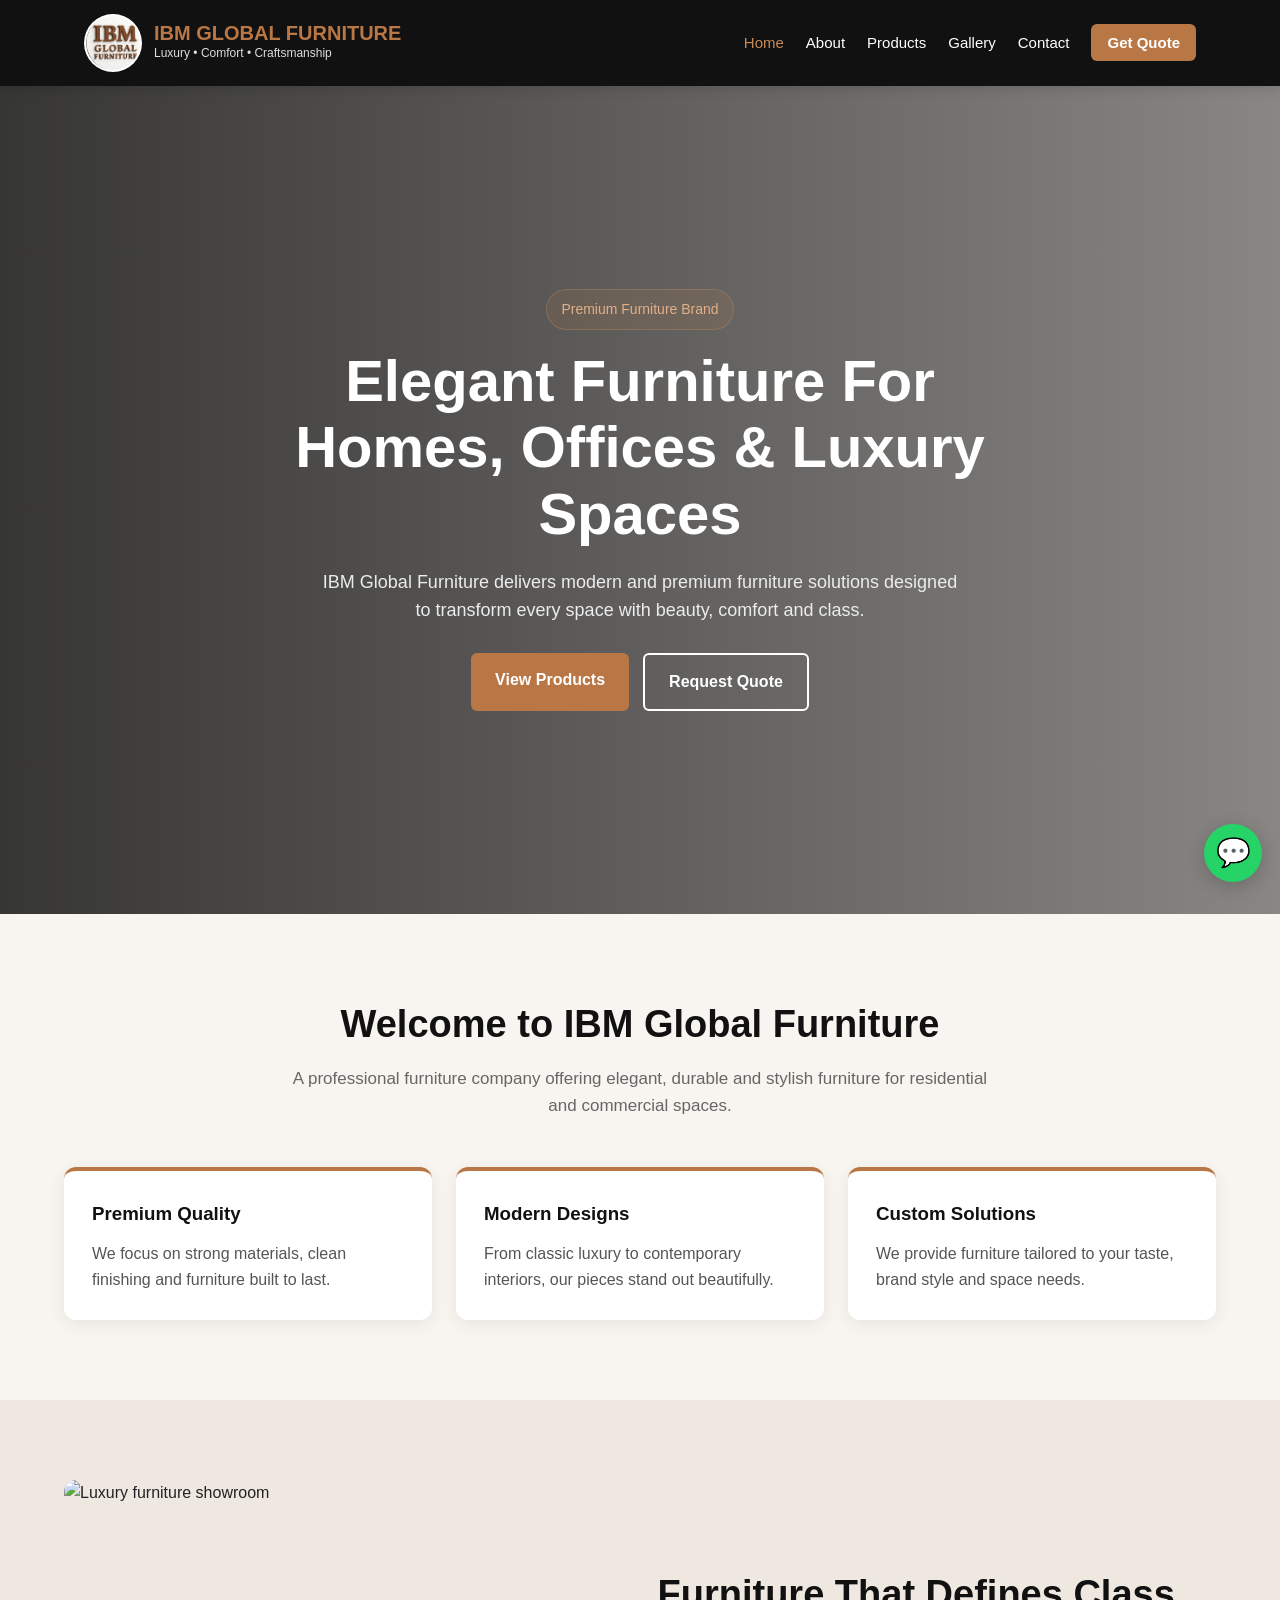
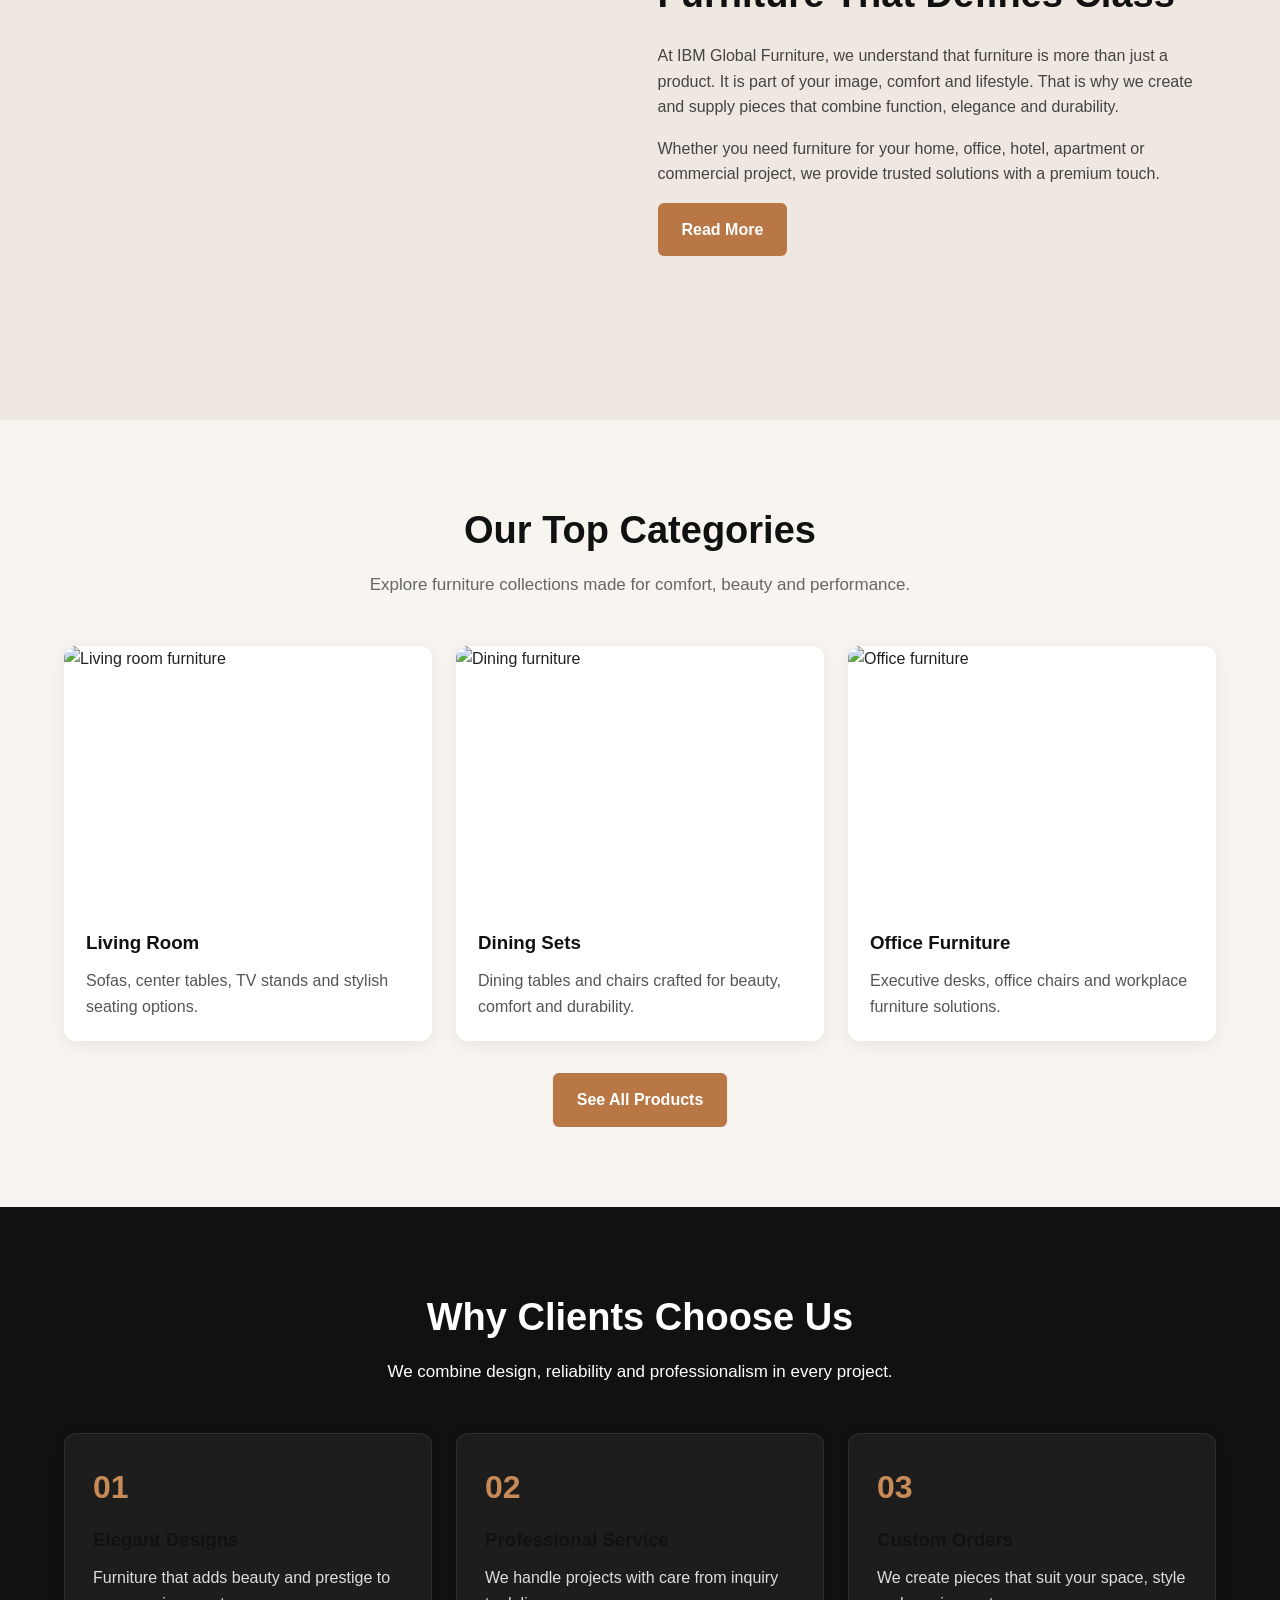
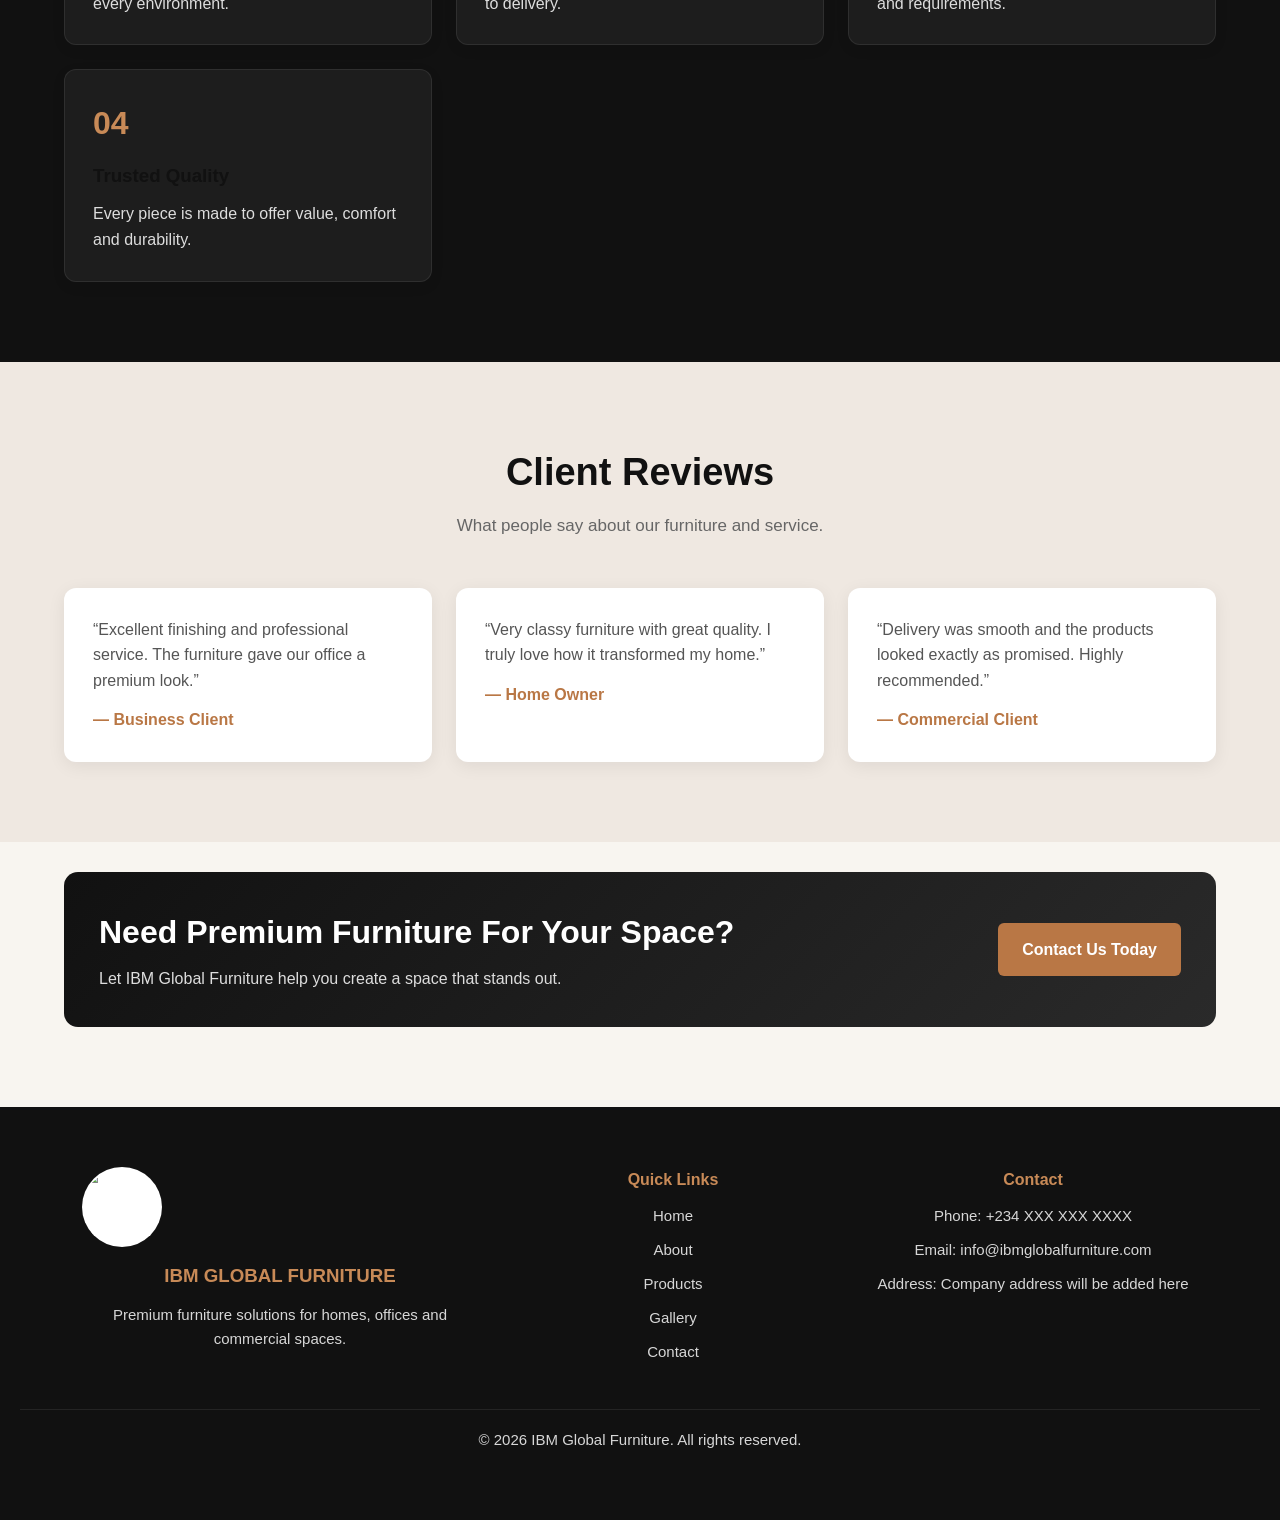
==== commit eafda188: "Update index.html" ====
--- a/index.html
+++ b/index.html
@@ -11,7 +11,7 @@
   <header class="header">
     <nav class="navbar container">
       <a href="index.html" class="brand">
-        <img src="logo.png" alt="IBM Global Furniture Logo" class="logo" />
+        <img src="IBM GLOBAL F.png" alt="IBM Global Furniture Logo" class="logo" />
         <div class="brand-text">
           <h2>IBM GLOBAL FURNITURE</h2>
           <p>Luxury • Comfort • Craftsmanship</p>
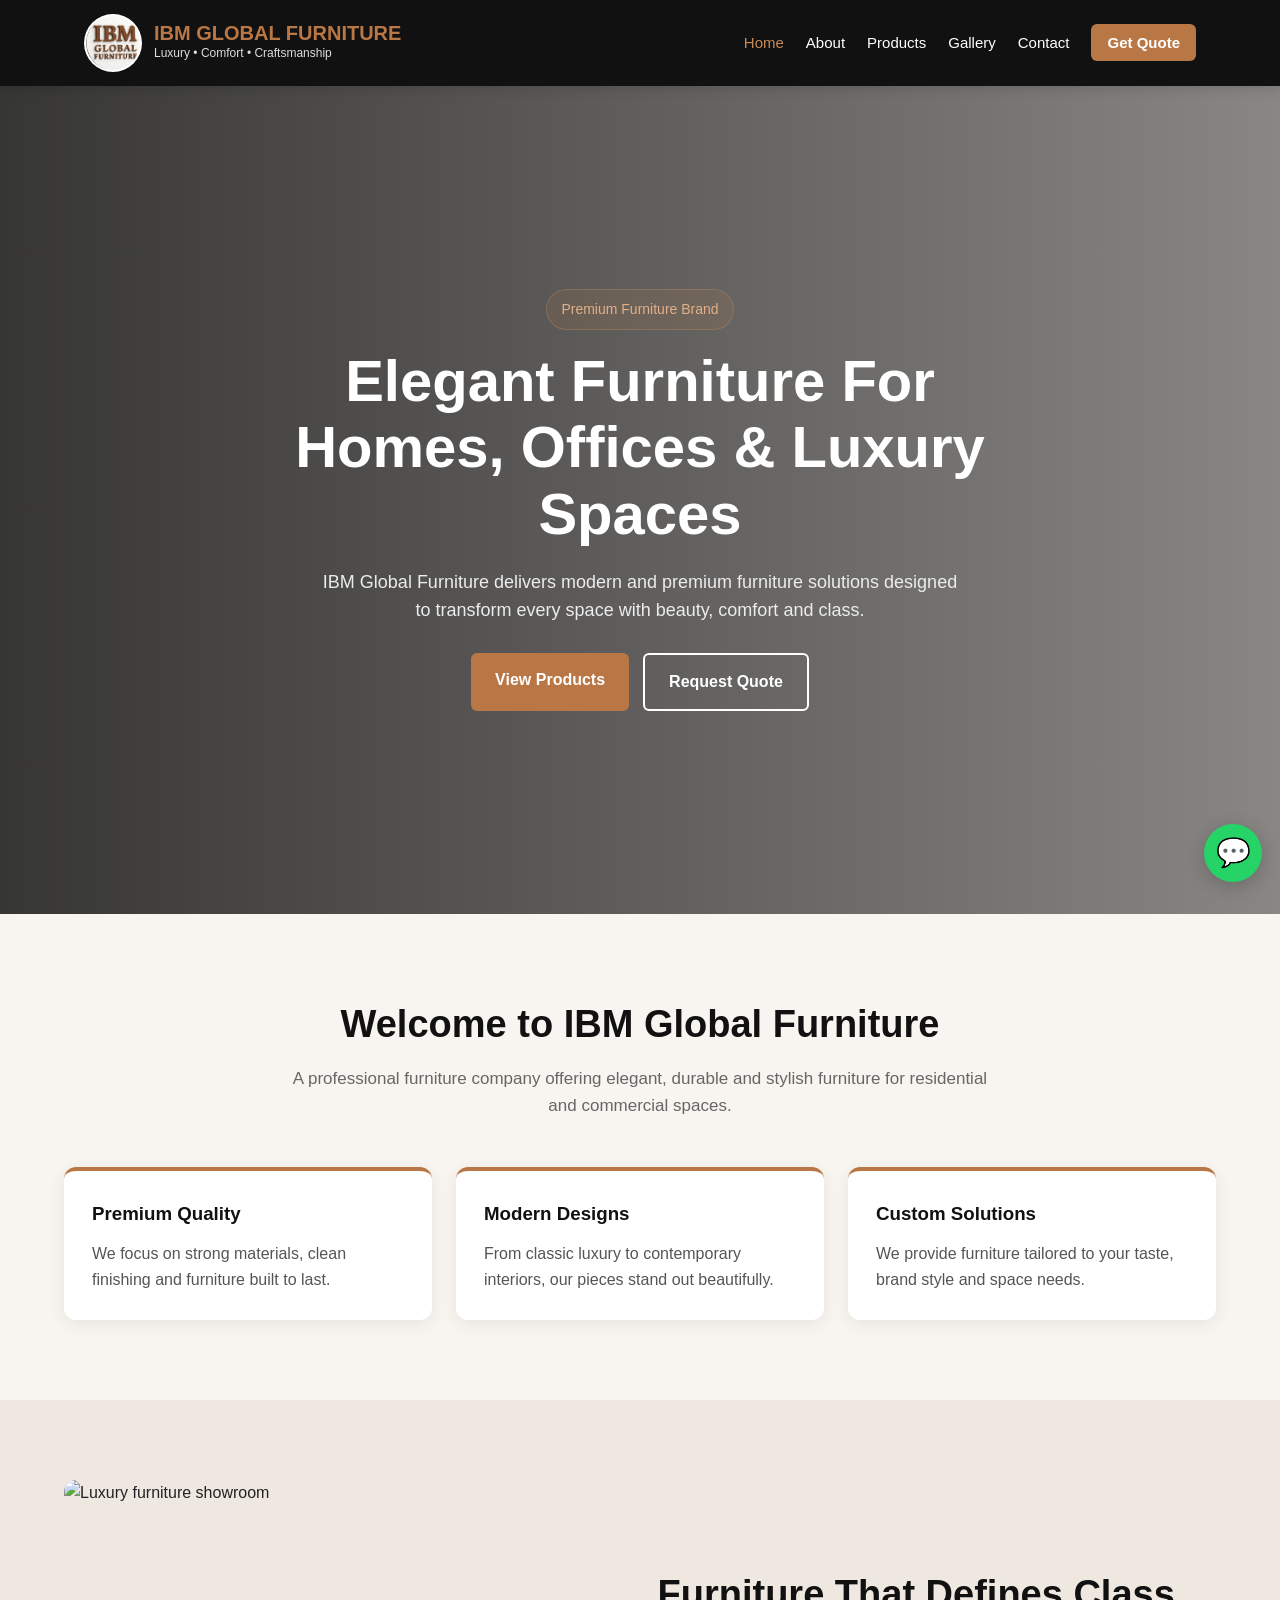
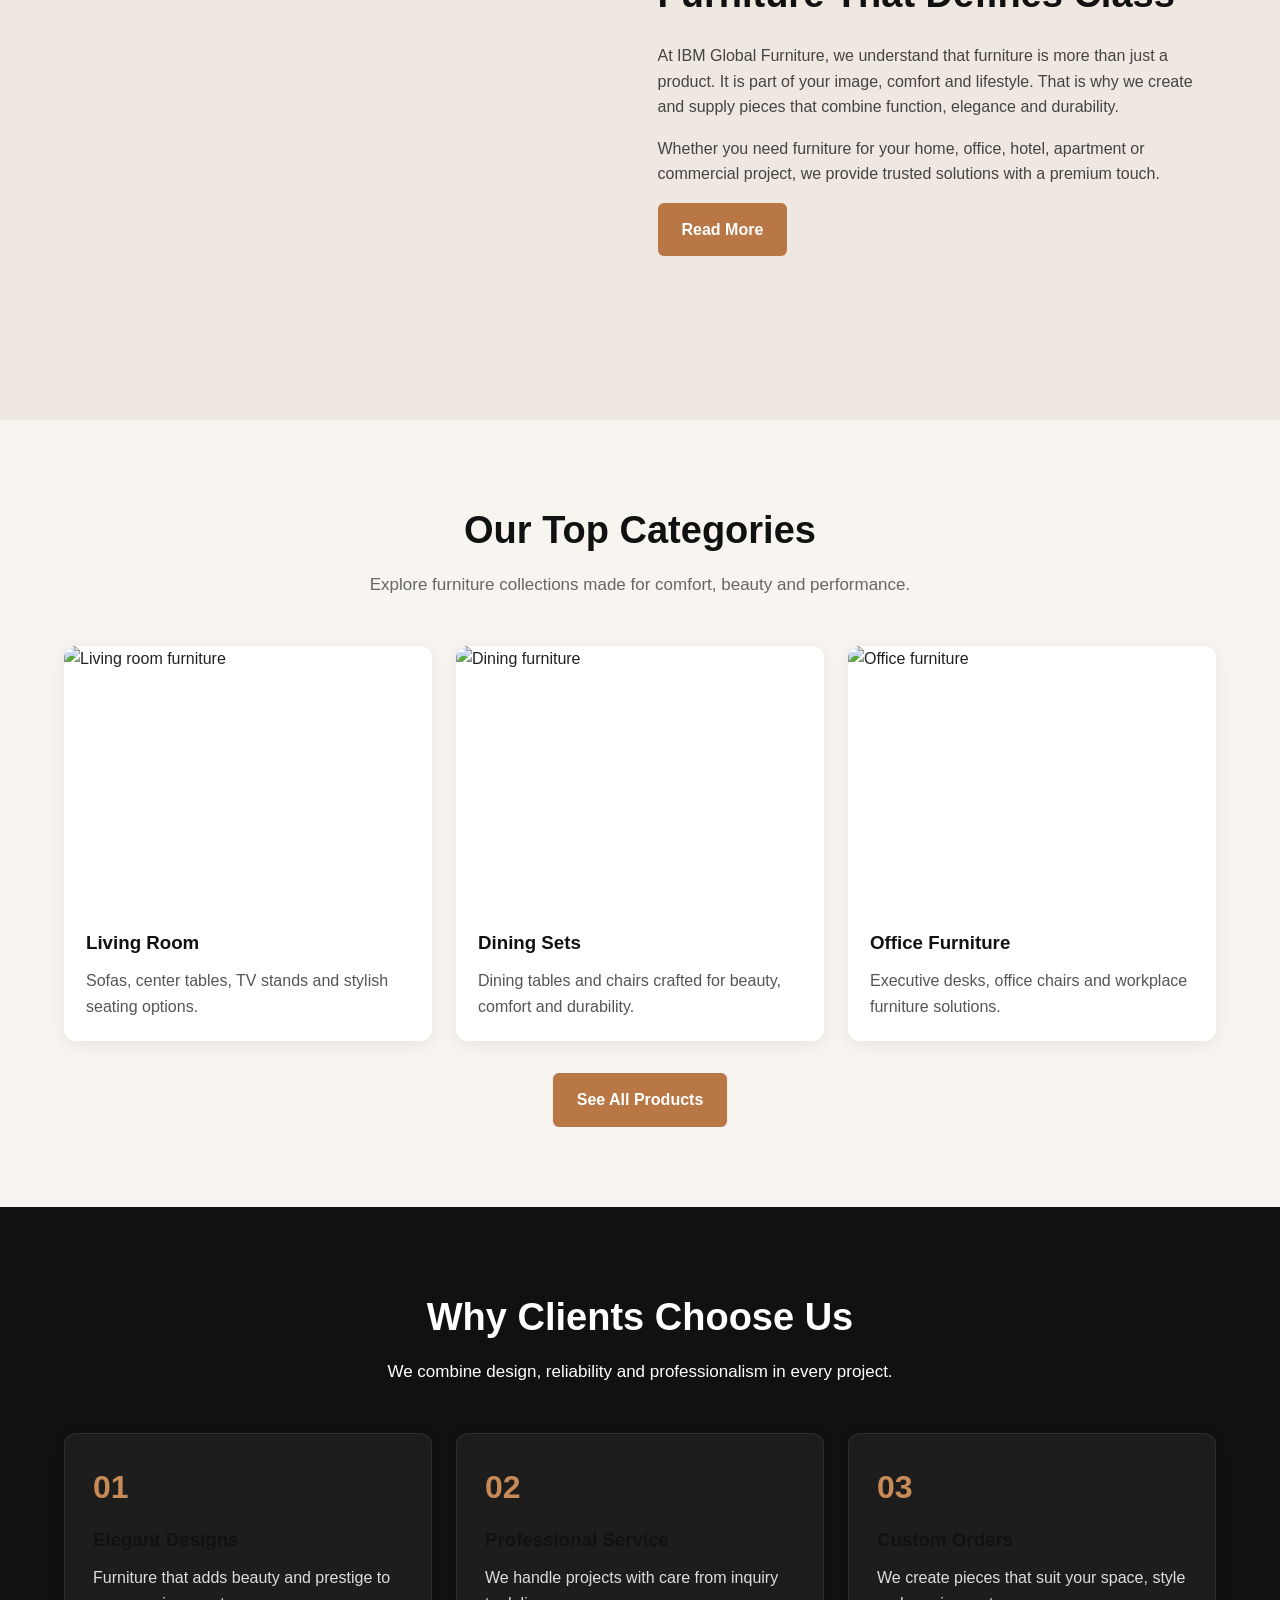
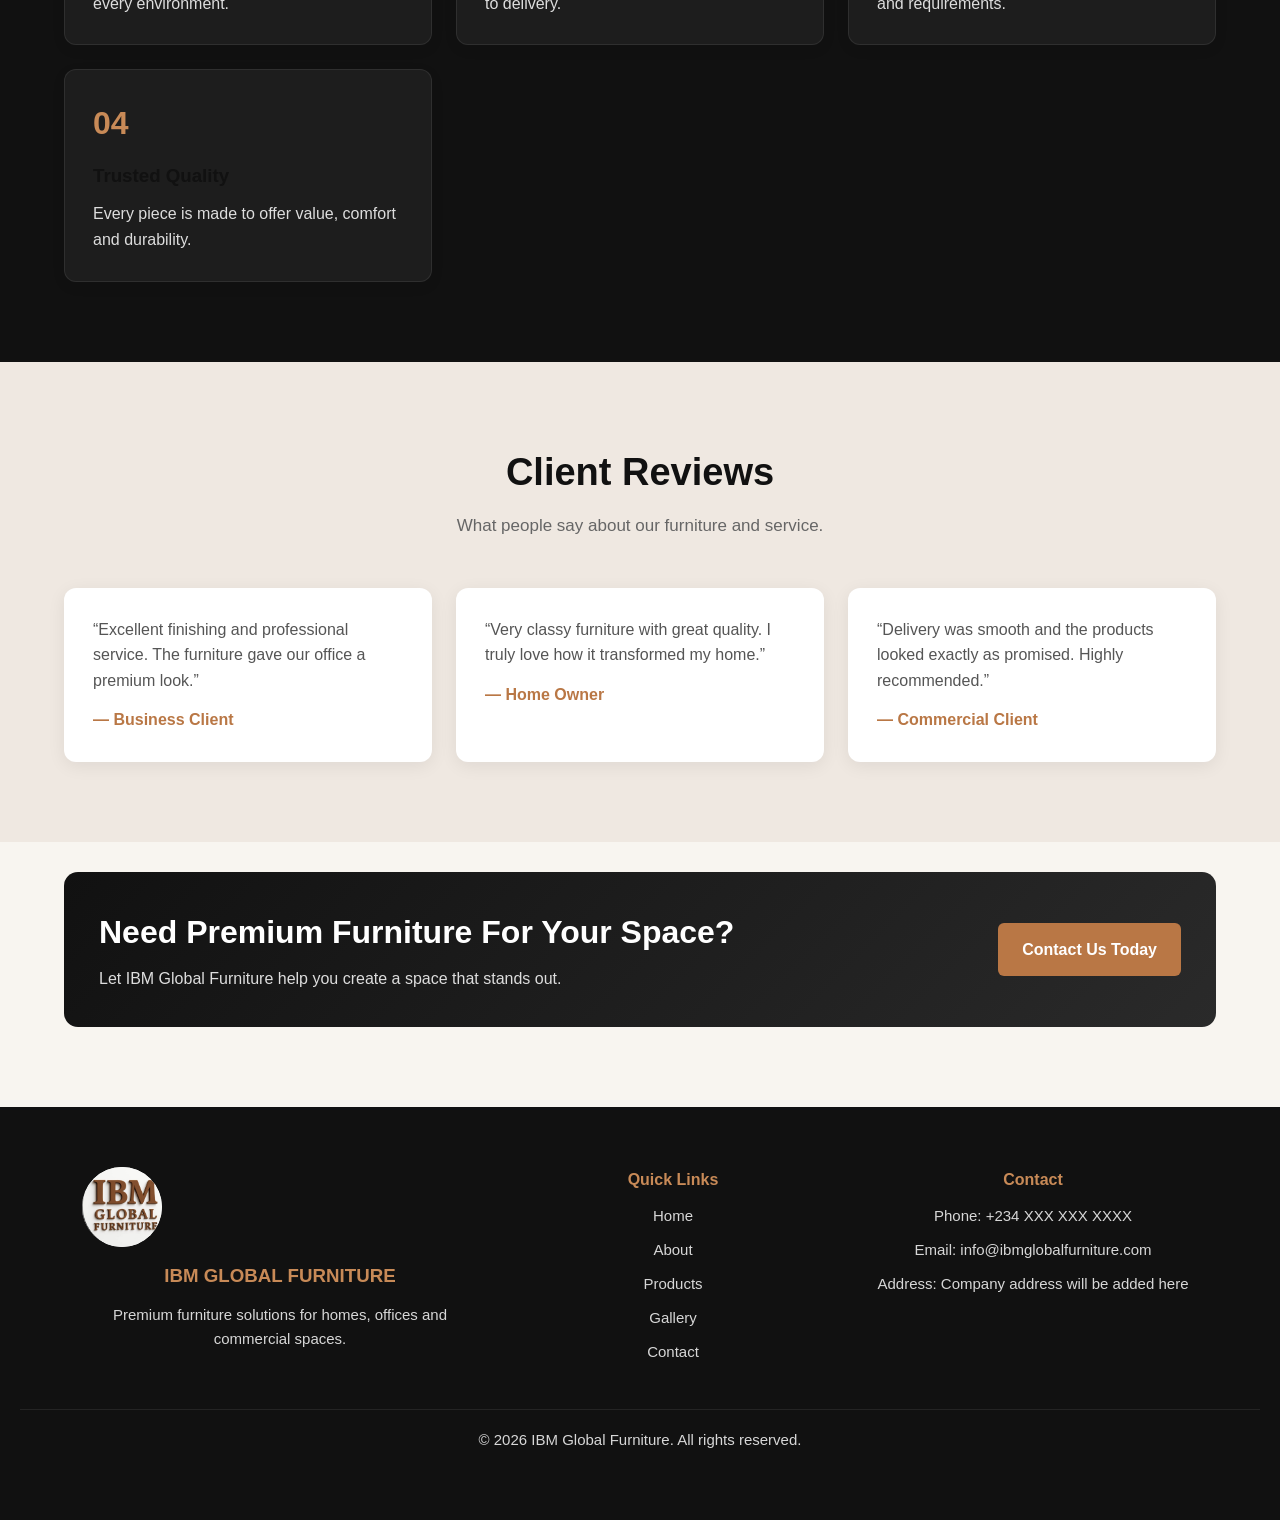
==== commit 4fa76ef9: "Update index.html" ====
--- a/index.html
+++ b/index.html
@@ -209,7 +209,7 @@
   <footer class="footer">
     <div class="container footer-grid">
       <div>
-        <img src="logo.png" alt="IBM Global Furniture Logo" class="footer-logo">
+        <img src="IBM GLOBAL F.png" alt="IBM Global Furniture Logo" class="footer-logo">
         <h3>IBM GLOBAL FURNITURE</h3>
         <p>Premium furniture solutions for homes, offices and commercial spaces.</p>
       </div>
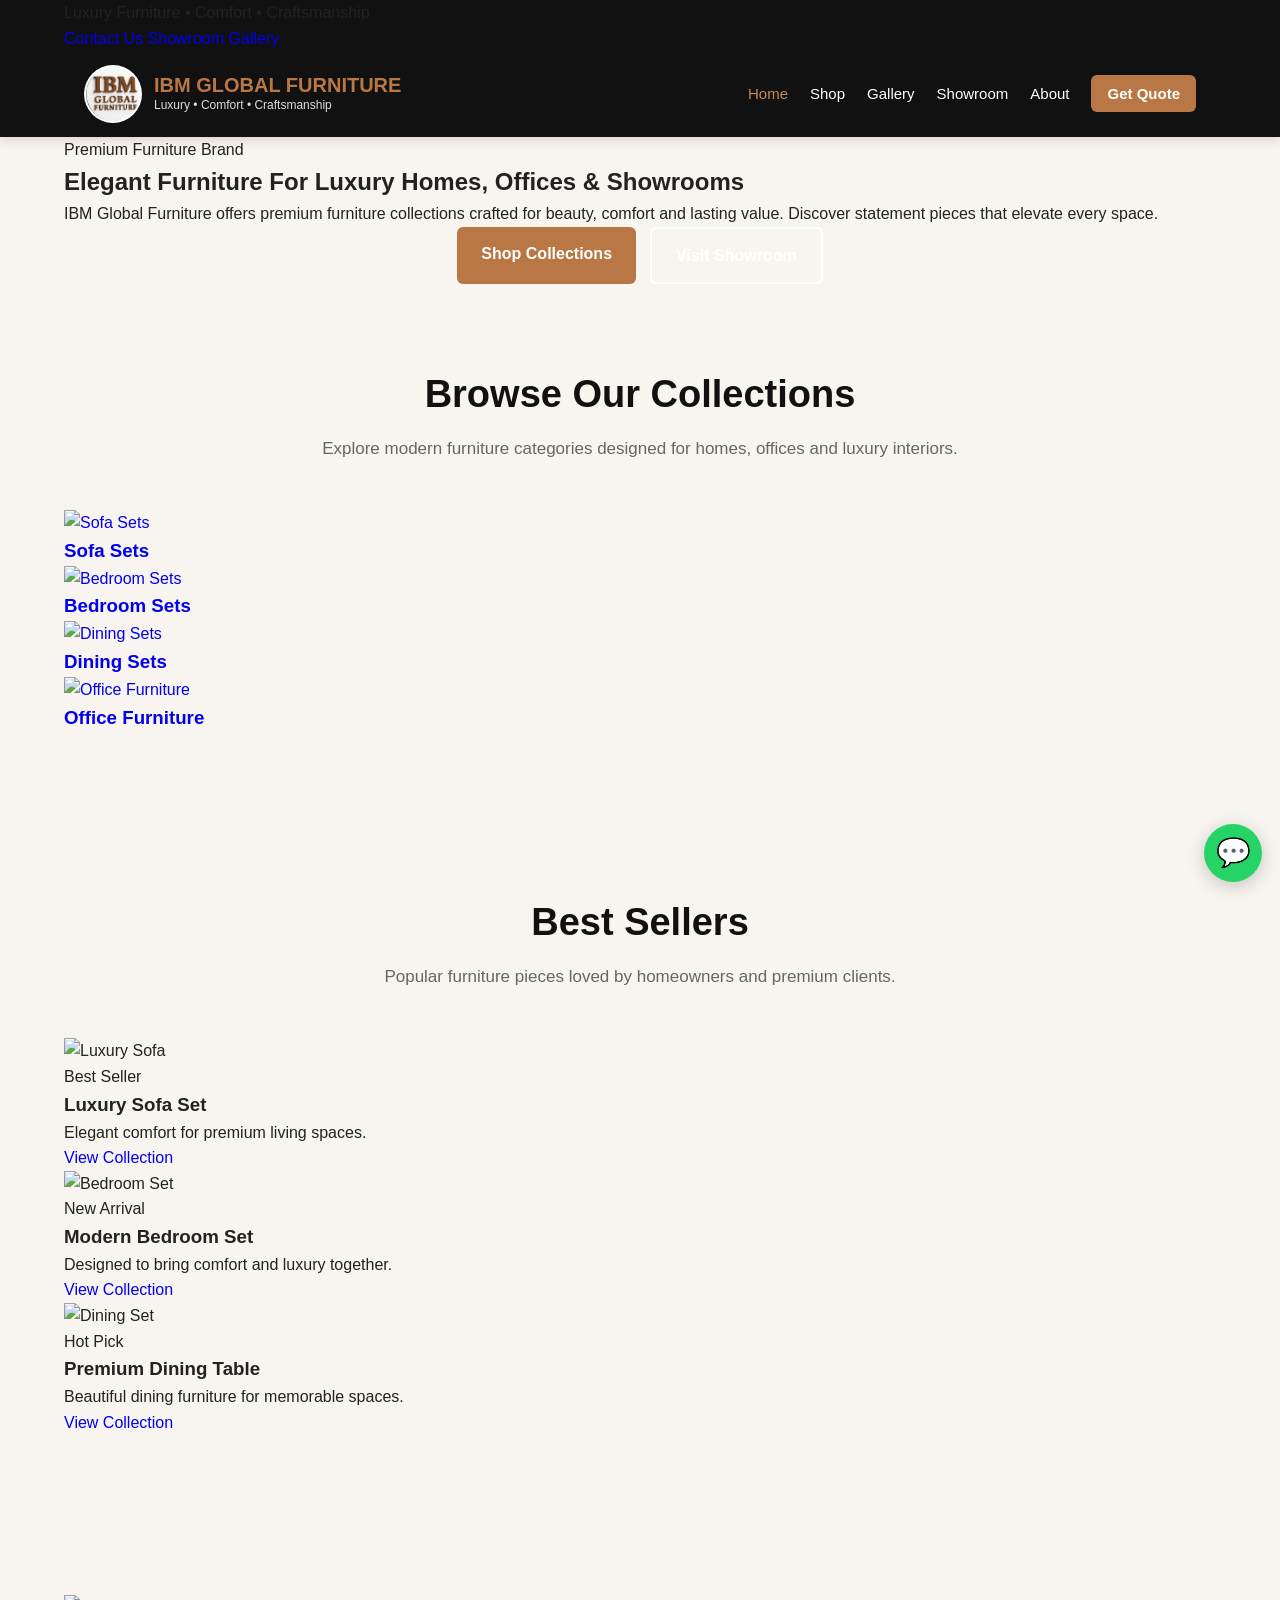
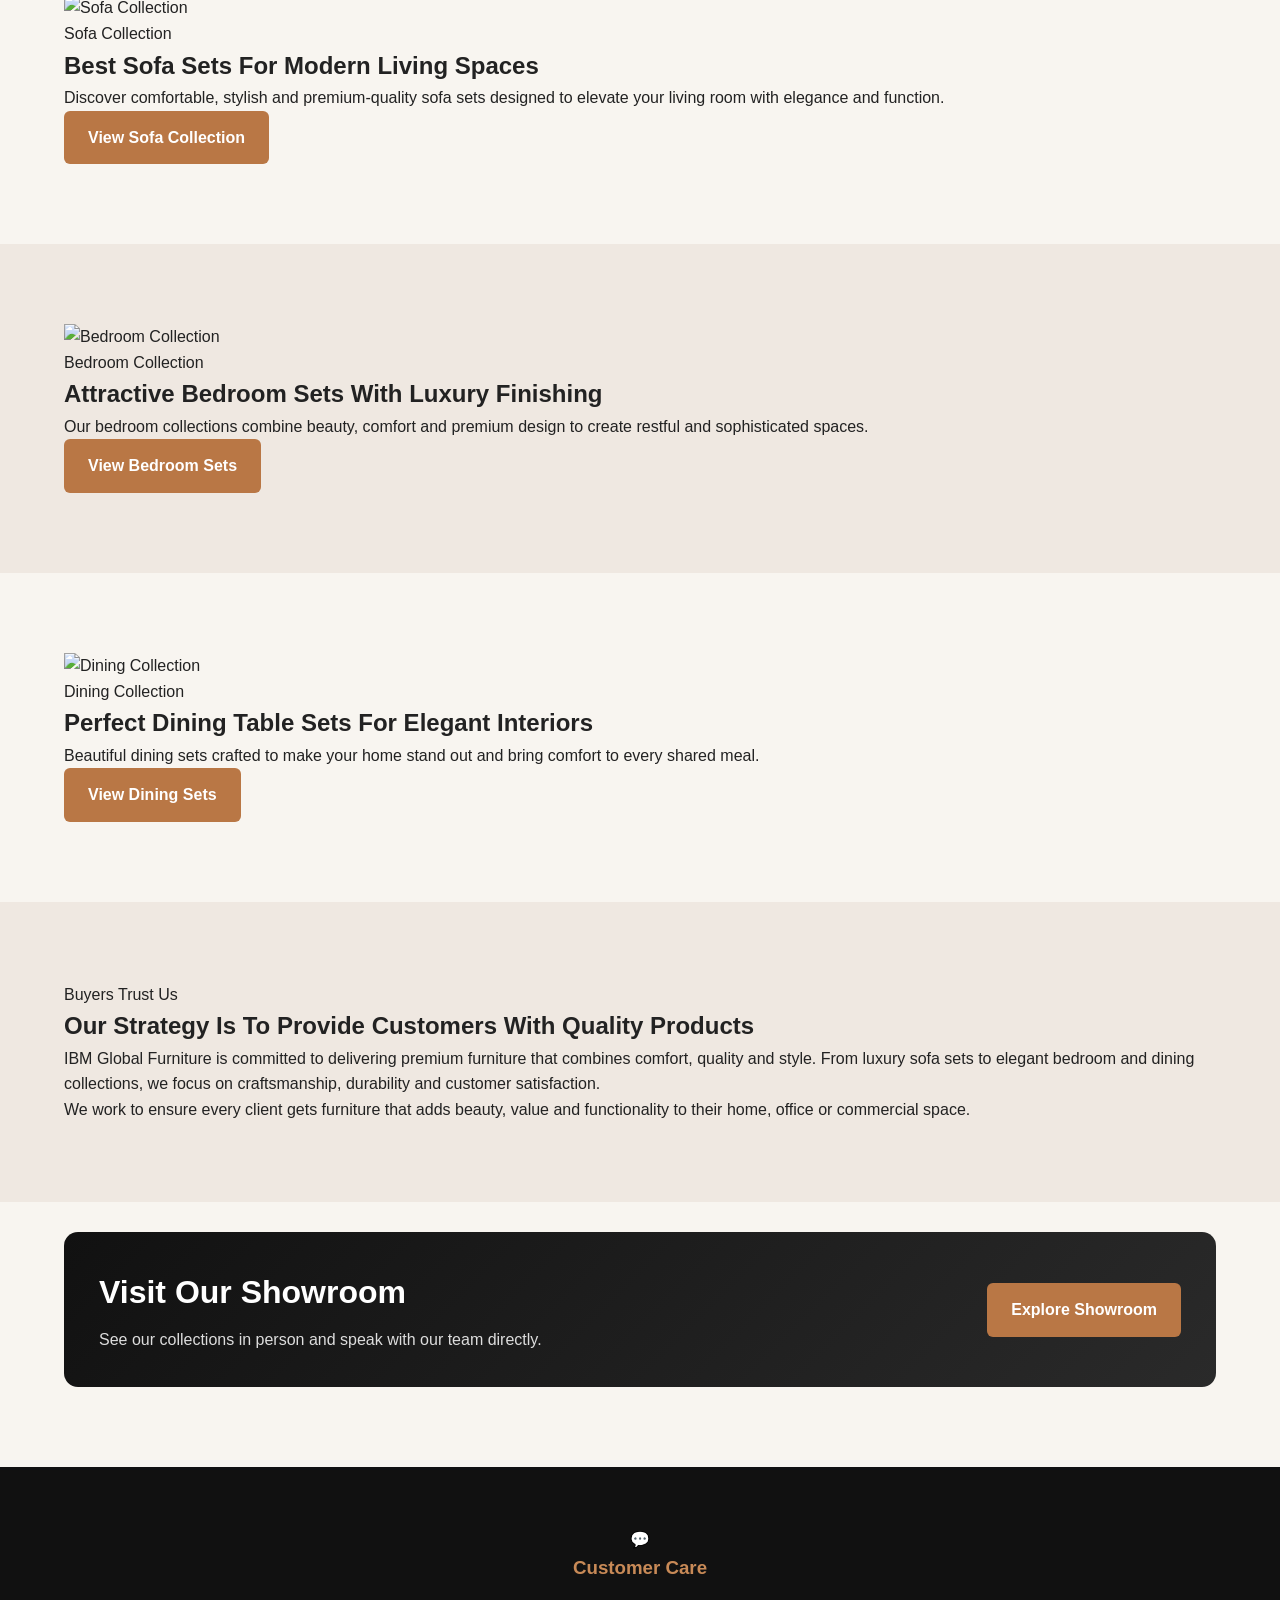
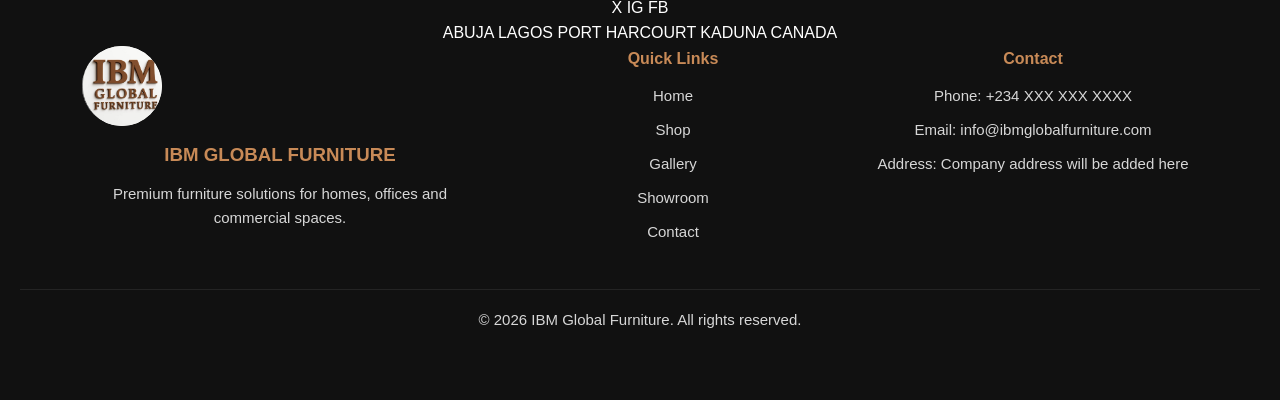
==== commit a52a53f4: "Update index.html" ====
--- a/index.html
+++ b/index.html
@@ -3,12 +3,23 @@
 <head>
   <meta charset="UTF-8" />
   <meta name="viewport" content="width=device-width, initial-scale=1.0" />
-  <title>IBM Global Furniture | Home</title>
+  <title>IBM Global Furniture | Premium Furniture Brand</title>
   <link rel="stylesheet" href="style.css" />
 </head>
 <body>
 
-  <header class="header">
+  <header class="header premium-header">
+    <div class="top-strip">
+      <div class="container top-strip-wrap">
+        <p>Luxury Furniture • Comfort • Craftsmanship</p>
+        <div class="top-strip-links">
+          <a href="contact.html">Contact Us</a>
+          <a href="showroom.html">Showroom</a>
+          <a href="gallery.html">Gallery</a>
+        </div>
+      </div>
+    </div>
+
     <nav class="navbar container">
       <a href="index.html" class="brand">
         <img src="IBM GLOBAL F.png" alt="IBM Global Furniture Logo" class="logo" />
@@ -22,191 +33,209 @@
 
       <ul class="nav-links" id="navLinks">
         <li><a href="index.html" class="active">Home</a></li>
+        <li><a href="products.html">Shop</a></li>
+        <li><a href="gallery.html">Gallery</a></li>
+        <li><a href="showroom.html">Showroom</a></li>
         <li><a href="about.html">About</a></li>
-        <li><a href="products.html">Products</a></li>
-        <li><a href="gallery.html">Gallery</a></li>
-        <li><a href="contact.html">Contact</a></li>
         <li><a href="contact.html" class="nav-btn">Get Quote</a></li>
       </ul>
     </nav>
   </header>
 
-  <section class="hero">
-    <div class="hero-overlay"></div>
-    <div class="container hero-content">
-      <span class="hero-tag">Premium Furniture Brand</span>
-      <h1>Elegant Furniture For Homes, Offices & Luxury Spaces</h1>
+  <section class="premium-hero">
+    <div class="premium-hero-overlay"></div>
+    <div class="container premium-hero-content">
+      <span class="premium-badge">Premium Furniture Brand</span>
+      <h1>Elegant Furniture For Luxury Homes, Offices & Showrooms</h1>
       <p>
-        IBM Global Furniture delivers modern and premium furniture solutions
-        designed to transform every space with beauty, comfort and class.
+        IBM Global Furniture offers premium furniture collections crafted for
+        beauty, comfort and lasting value. Discover statement pieces that elevate every space.
       </p>
       <div class="hero-buttons">
-        <a href="products.html" class="btn primary-btn">View Products</a>
-        <a href="contact.html" class="btn secondary-btn">Request Quote</a>
-      </div>
-    </div>
-  </section>
-
-  <section class="section">
+        <a href="products.html" class="btn primary-btn">Shop Collections</a>
+        <a href="showroom.html" class="btn secondary-btn">Visit Showroom</a>
+      </div>
+    </div>
+  </section>
+
+  <section class="section premium-categories-section">
     <div class="container">
       <div class="section-title">
-        <h2>Welcome to IBM Global Furniture</h2>
-        <p>
-          A professional furniture company offering elegant, durable and stylish
-          furniture for residential and commercial spaces.
-        </p>
-      </div>
-
-      <div class="feature-grid">
-        <div class="feature-card">
-          <h3>Premium Quality</h3>
-          <p>We focus on strong materials, clean finishing and furniture built to last.</p>
-        </div>
-        <div class="feature-card">
-          <h3>Modern Designs</h3>
-          <p>From classic luxury to contemporary interiors, our pieces stand out beautifully.</p>
-        </div>
-        <div class="feature-card">
-          <h3>Custom Solutions</h3>
-          <p>We provide furniture tailored to your taste, brand style and space needs.</p>
-        </div>
-      </div>
-    </div>
-  </section>
-
-  <section class="section alt-bg">
-    <div class="container two-col">
-      <div class="image-box">
-        <img src="https://images.unsplash.com/photo-1505693416388-ac5ce068fe85?auto=format&fit=crop&w=1200&q=80" alt="Luxury furniture showroom">
-      </div>
-      <div class="text-box">
-        <h2>Furniture That Defines Class</h2>
-        <p>
-          At IBM Global Furniture, we understand that furniture is more than just
-          a product. It is part of your image, comfort and lifestyle. That is why
-          we create and supply pieces that combine function, elegance and durability.
-        </p>
-        <p>
-          Whether you need furniture for your home, office, hotel, apartment or
-          commercial project, we provide trusted solutions with a premium touch.
-        </p>
-        <a href="about.html" class="btn primary-btn">Read More</a>
-      </div>
-    </div>
-  </section>
-
-  <section class="section">
+        <h2>Browse Our Collections</h2>
+        <p>Explore modern furniture categories designed for homes, offices and luxury interiors.</p>
+      </div>
+
+      <div class="premium-category-grid">
+        <a href="products.html" class="premium-category-card">
+          <img src="https://images.unsplash.com/photo-1505693416388-ac5ce068fe85?auto=format&fit=crop&w=1200&q=80" alt="Sofa Sets">
+          <div class="premium-category-overlay">
+            <h3>Sofa Sets</h3>
+          </div>
+        </a>
+
+        <a href="products.html" class="premium-category-card">
+          <img src="https://images.unsplash.com/photo-1505693532989-17bda9d4d6d3?auto=format&fit=crop&w=1200&q=80" alt="Bedroom Sets">
+          <div class="premium-category-overlay">
+            <h3>Bedroom Sets</h3>
+          </div>
+        </a>
+
+        <a href="products.html" class="premium-category-card">
+          <img src="https://images.unsplash.com/photo-1484154218962-a197022b5858?auto=format&fit=crop&w=1200&q=80" alt="Dining Sets">
+          <div class="premium-category-overlay">
+            <h3>Dining Sets</h3>
+          </div>
+        </a>
+
+        <a href="products.html" class="premium-category-card">
+          <img src="https://images.unsplash.com/photo-1497366754035-f200968a6e72?auto=format&fit=crop&w=1200&q=80" alt="Office Furniture">
+          <div class="premium-category-overlay">
+            <h3>Office Furniture</h3>
+          </div>
+        </a>
+      </div>
+    </div>
+  </section>
+
+  <section class="section best-seller-section">
     <div class="container">
       <div class="section-title">
-        <h2>Our Top Categories</h2>
-        <p>Explore furniture collections made for comfort, beauty and performance.</p>
-      </div>
-
-      <div class="card-grid">
-        <div class="product-card">
-          <img src="https://images.unsplash.com/photo-1505693416388-ac5ce068fe85?auto=format&fit=crop&w=1000&q=80" alt="Living room furniture">
-          <div class="card-content">
-            <h3>Living Room</h3>
-            <p>Sofas, center tables, TV stands and stylish seating options.</p>
-          </div>
-        </div>
-
-        <div class="product-card">
-          <img src="https://images.unsplash.com/photo-1484154218962-a197022b5858?auto=format&fit=crop&w=1000&q=80" alt="Dining furniture">
-          <div class="card-content">
-            <h3>Dining Sets</h3>
-            <p>Dining tables and chairs crafted for beauty, comfort and durability.</p>
-          </div>
-        </div>
-
-        <div class="product-card">
-          <img src="https://images.unsplash.com/photo-1497366754035-f200968a6e72?auto=format&fit=crop&w=1000&q=80" alt="Office furniture">
-          <div class="card-content">
-            <h3>Office Furniture</h3>
-            <p>Executive desks, office chairs and workplace furniture solutions.</p>
-          </div>
-        </div>
-      </div>
-
-      <div class="center-btn">
-        <a href="products.html" class="btn primary-btn">See All Products</a>
-      </div>
-    </div>
-  </section>
-
-  <section class="section dark-section">
-    <div class="container">
-      <div class="section-title light">
-        <h2>Why Clients Choose Us</h2>
-        <p>We combine design, reliability and professionalism in every project.</p>
-      </div>
-
-      <div class="why-grid">
-        <div class="why-card">
-          <span>01</span>
-          <h3>Elegant Designs</h3>
-          <p>Furniture that adds beauty and prestige to every environment.</p>
-        </div>
-        <div class="why-card">
-          <span>02</span>
-          <h3>Professional Service</h3>
-          <p>We handle projects with care from inquiry to delivery.</p>
-        </div>
-        <div class="why-card">
-          <span>03</span>
-          <h3>Custom Orders</h3>
-          <p>We create pieces that suit your space, style and requirements.</p>
-        </div>
-        <div class="why-card">
-          <span>04</span>
-          <h3>Trusted Quality</h3>
-          <p>Every piece is made to offer value, comfort and durability.</p>
-        </div>
-      </div>
-    </div>
-  </section>
-
-  <section class="section alt-bg">
-    <div class="container">
-      <div class="section-title">
-        <h2>Client Reviews</h2>
-        <p>What people say about our furniture and service.</p>
-      </div>
-
-      <div class="testimonial-grid">
-        <div class="testimonial-card">
-          <p>
-            “Excellent finishing and professional service. The furniture gave our office a premium look.”
-          </p>
-          <h4>— Business Client</h4>
-        </div>
-        <div class="testimonial-card">
-          <p>
-            “Very classy furniture with great quality. I truly love how it transformed my home.”
-          </p>
-          <h4>— Home Owner</h4>
-        </div>
-        <div class="testimonial-card">
-          <p>
-            “Delivery was smooth and the products looked exactly as promised. Highly recommended.”
-          </p>
-          <h4>— Commercial Client</h4>
-        </div>
-      </div>
+        <h2>Best Sellers</h2>
+        <p>Popular furniture pieces loved by homeowners and premium clients.</p>
+      </div>
+
+      <div class="premium-product-preview-grid">
+        <div class="premium-preview-card">
+          <img src="https://images.unsplash.com/photo-1505693416388-ac5ce068fe85?auto=format&fit=crop&w=1200&q=80" alt="Luxury Sofa">
+          <div class="premium-preview-content">
+            <span class="preview-badge">Best Seller</span>
+            <h3>Luxury Sofa Set</h3>
+            <p>Elegant comfort for premium living spaces.</p>
+            <a href="products.html" class="mini-link-btn">View Collection</a>
+          </div>
+        </div>
+
+        <div class="premium-preview-card">
+          <img src="https://images.unsplash.com/photo-1505693532989-17bda9d4d6d3?auto=format&fit=crop&w=1200&q=80" alt="Bedroom Set">
+          <div class="premium-preview-content">
+            <span class="preview-badge">New Arrival</span>
+            <h3>Modern Bedroom Set</h3>
+            <p>Designed to bring comfort and luxury together.</p>
+            <a href="products.html" class="mini-link-btn">View Collection</a>
+          </div>
+        </div>
+
+        <div class="premium-preview-card">
+          <img src="https://images.unsplash.com/photo-1484154218962-a197022b5858?auto=format&fit=crop&w=1200&q=80" alt="Dining Set">
+          <div class="premium-preview-content">
+            <span class="preview-badge">Hot Pick</span>
+            <h3>Premium Dining Table</h3>
+            <p>Beautiful dining furniture for memorable spaces.</p>
+            <a href="products.html" class="mini-link-btn">View Collection</a>
+          </div>
+        </div>
+      </div>
+    </div>
+  </section>
+
+  <section class="section showcase-split-section">
+    <div class="container split-showcase">
+      <div class="split-showcase-image">
+        <img src="https://images.unsplash.com/photo-1513694203232-719a280e022f?auto=format&fit=crop&w=1400&q=80" alt="Sofa Collection">
+      </div>
+      <div class="split-showcase-text">
+        <span class="showcase-label">Sofa Collection</span>
+        <h2>Best Sofa Sets For Modern Living Spaces</h2>
+        <p>
+          Discover comfortable, stylish and premium-quality sofa sets designed
+          to elevate your living room with elegance and function.
+        </p>
+        <a href="products.html" class="btn primary-btn">View Sofa Collection</a>
+      </div>
+    </div>
+  </section>
+
+  <section class="section showcase-split-section alt-bg">
+    <div class="container split-showcase reverse-showcase">
+      <div class="split-showcase-image">
+        <img src="https://images.unsplash.com/photo-1505693532989-17bda9d4d6d3?auto=format&fit=crop&w=1400&q=80" alt="Bedroom Collection">
+      </div>
+      <div class="split-showcase-text">
+        <span class="showcase-label">Bedroom Collection</span>
+        <h2>Attractive Bedroom Sets With Luxury Finishing</h2>
+        <p>
+          Our bedroom collections combine beauty, comfort and premium design to
+          create restful and sophisticated spaces.
+        </p>
+        <a href="products.html" class="btn primary-btn">View Bedroom Sets</a>
+      </div>
+    </div>
+  </section>
+
+  <section class="section showcase-split-section">
+    <div class="container split-showcase">
+      <div class="split-showcase-image">
+        <img src="https://images.unsplash.com/photo-1484154218962-a197022b5858?auto=format&fit=crop&w=1400&q=80" alt="Dining Collection">
+      </div>
+      <div class="split-showcase-text">
+        <span class="showcase-label">Dining Collection</span>
+        <h2>Perfect Dining Table Sets For Elegant Interiors</h2>
+        <p>
+          Beautiful dining sets crafted to make your home stand out and bring
+          comfort to every shared meal.
+        </p>
+        <a href="products.html" class="btn primary-btn">View Dining Sets</a>
+      </div>
+    </div>
+  </section>
+
+  <section class="section trust-section alt-bg">
+    <div class="container trust-content">
+      <span class="trust-label">Buyers Trust Us</span>
+      <h2>Our Strategy Is To Provide Customers With Quality Products</h2>
+      <p>
+        IBM Global Furniture is committed to delivering premium furniture that
+        combines comfort, quality and style. From luxury sofa sets to elegant
+        bedroom and dining collections, we focus on craftsmanship, durability and customer satisfaction.
+      </p>
+      <p>
+        We work to ensure every client gets furniture that adds beauty, value
+        and functionality to their home, office or commercial space.
+      </p>
     </div>
   </section>
 
   <section class="cta-section">
     <div class="container cta-box">
       <div>
-        <h2>Need Premium Furniture For Your Space?</h2>
-        <p>Let IBM Global Furniture help you create a space that stands out.</p>
-      </div>
-      <a href="contact.html" class="btn primary-btn">Contact Us Today</a>
-    </div>
-  </section>
-
-  <footer class="footer">
+        <h2>Visit Our Showroom</h2>
+        <p>See our collections in person and speak with our team directly.</p>
+      </div>
+      <a href="showroom.html" class="btn primary-btn">Explore Showroom</a>
+    </div>
+  </section>
+
+  <footer class="footer premium-footer">
+    <div class="container premium-footer-top">
+      <div class="social-block">
+        <div class="whatsapp-circle">💬</div>
+        <h3>Customer Care</h3>
+        <div class="social-icons-row">
+          <span>X</span>
+          <span>IG</span>
+          <span>FB</span>
+        </div>
+      </div>
+
+      <div class="branch-list">
+        <span>ABUJA</span>
+        <span>LAGOS</span>
+        <span>PORT HARCOURT</span>
+        <span>KADUNA</span>
+        <span>CANADA</span>
+      </div>
+    </div>
+
     <div class="container footer-grid">
       <div>
         <img src="IBM GLOBAL F.png" alt="IBM Global Furniture Logo" class="footer-logo">
@@ -217,9 +246,9 @@
       <div>
         <h4>Quick Links</h4>
         <a href="index.html">Home</a>
-        <a href="about.html">About</a>
-        <a href="products.html">Products</a>
+        <a href="products.html">Shop</a>
         <a href="gallery.html">Gallery</a>
+        <a href="showroom.html">Showroom</a>
         <a href="contact.html">Contact</a>
       </div>
 
@@ -230,6 +259,7 @@
         <p>Address: Company address will be added here</p>
       </div>
     </div>
+
     <div class="footer-bottom">
       <p>&copy; 2026 IBM Global Furniture. All rights reserved.</p>
     </div>
--- a/style.css
+++ b/style.css
@@ -1246,3 +1246,515 @@
     text-align: center;
   }
 }
+
+/* ADMIN AUTH */
+.admin-body,
+.dashboard-body {
+  background: #f6f1eb;
+  font-family: Arial, sans-serif;
+}
+
+.admin-auth-section {
+  min-height: 100vh;
+  display: flex;
+  align-items: center;
+  justify-content: center;
+  padding: 30px 15px;
+  background: linear-gradient(rgba(17,17,17,0.75), rgba(17,17,17,0.75)),
+    url("https://images.unsplash.com/photo-1505693416388-ac5ce068fe85?auto=format&fit=crop&w=1600&q=80") center/cover no-repeat;
+}
+
+.admin-auth-box {
+  width: 100%;
+  max-width: 450px;
+  background: #fff;
+  border-radius: 16px;
+  padding: 35px 25px;
+  box-shadow: 0 10px 30px rgba(0,0,0,0.15);
+}
+
+.admin-auth-logo {
+  text-align: center;
+  margin-bottom: 25px;
+}
+
+.admin-auth-logo img {
+  width: 85px;
+  height: 85px;
+  object-fit: cover;
+  border-radius: 50%;
+  background: #fff;
+  margin: 0 auto 14px;
+}
+
+.admin-auth-logo h1 {
+  font-size: 24px;
+  color: #b97745;
+  margin-bottom: 6px;
+}
+
+.admin-auth-logo p {
+  color: #666;
+}
+
+.admin-form h2 {
+  margin-bottom: 8px;
+  color: #111;
+}
+
+.admin-form-text {
+  margin-bottom: 20px;
+  color: #666;
+}
+
+.admin-form input,
+.admin-form textarea {
+  width: 100%;
+  padding: 14px;
+  margin-bottom: 15px;
+  border: 1px solid #ccc;
+  border-radius: 8px;
+  outline: none;
+  font-size: 15px;
+  font-family: inherit;
+}
+
+.admin-form input:focus,
+.admin-form textarea:focus {
+  border-color: #b97745;
+}
+
+.form-message {
+  margin-top: 12px;
+  color: #b97745;
+  font-size: 14px;
+}
+
+/* DASHBOARD */
+.dashboard-header {
+  background: #111;
+  padding: 14px 0;
+  position: sticky;
+  top: 0;
+  z-index: 1000;
+}
+
+.dashboard-topbar {
+  display: flex;
+  align-items: center;
+  justify-content: space-between;
+  gap: 20px;
+}
+
+.dashboard-brand {
+  display: flex;
+  align-items: center;
+  gap: 12px;
+}
+
+.dashboard-brand img {
+  width: 58px;
+  height: 58px;
+  object-fit: cover;
+  border-radius: 50%;
+  background: #fff;
+}
+
+.dashboard-brand h2 {
+  color: #b97745;
+  font-size: 20px;
+  margin-bottom: 4px;
+}
+
+.dashboard-brand p {
+  color: #ddd;
+  font-size: 13px;
+}
+
+.dashboard-section {
+  padding: 40px 0 70px;
+}
+
+.dashboard-welcome {
+  margin-bottom: 28px;
+}
+
+.dashboard-welcome h1 {
+  font-size: 34px;
+  color: #111;
+  margin-bottom: 8px;
+}
+
+.dashboard-welcome p {
+  color: #666;
+}
+
+.dashboard-grid {
+  display: grid;
+  grid-template-columns: 1.4fr 0.8fr;
+  gap: 25px;
+  margin-bottom: 25px;
+}
+
+.dashboard-card {
+  background: #fff;
+  border-radius: 14px;
+  padding: 25px;
+  box-shadow: 0 4px 18px rgba(0,0,0,0.07);
+}
+
+.dashboard-card h2 {
+  margin-bottom: 18px;
+  color: #111;
+}
+
+.stats-boxes {
+  display: grid;
+  grid-template-columns: 1fr 1fr;
+  gap: 15px;
+  margin-bottom: 25px;
+}
+
+.stat-box {
+  background: #f5ede6;
+  border-radius: 12px;
+  padding: 20px;
+  text-align: center;
+}
+
+.stat-box h3 {
+  font-size: 28px;
+  color: #b97745;
+  margin-bottom: 6px;
+}
+
+.stat-box p {
+  color: #555;
+}
+
+.tips-box h3 {
+  margin-bottom: 12px;
+  color: #111;
+}
+
+.tips-box ul {
+  padding-left: 18px;
+  color: #555;
+}
+
+.tips-box ul li {
+  margin-bottom: 10px;
+}
+
+.product-list-top {
+  display: flex;
+  align-items: center;
+  justify-content: space-between;
+  gap: 20px;
+  margin-bottom: 20px;
+}
+
+.admin-product-grid {
+  display: grid;
+  grid-template-columns: repeat(2, 1fr);
+  gap: 20px;
+}
+
+.admin-product-card {
+  background: #faf7f3;
+  border-radius: 12px;
+  overflow: hidden;
+  border: 1px solid #eee;
+}
+
+.admin-product-card img {
+  width: 100%;
+  height: 240px;
+  object-fit: cover;
+}
+
+.admin-product-info {
+  padding: 18px;
+}
+
+.admin-product-info h3 {
+  margin-bottom: 10px;
+  color: #111;
+}
+
+.admin-product-info p {
+  color: #555;
+  margin-bottom: 10px;
+}
+
+.delete-btn {
+  background: #c0392b;
+  color: white;
+  border: none;
+  padding: 12px 18px;
+  border-radius: 6px;
+  cursor: pointer;
+  font-weight: bold;
+}
+
+.delete-btn:hover {
+  background: #a93226;
+}
+
+/* MOBILE ADMIN */
+@media (max-width: 992px) {
+  .dashboard-grid {
+    grid-template-columns: 1fr;
+  }
+
+  .admin-product-grid {
+    grid-template-columns: 1fr;
+  }
+}
+
+@media (max-width: 768px) {
+  .dashboard-topbar {
+    flex-direction: column;
+    align-items: flex-start;
+  }
+
+  .dashboard-brand h2 {
+    font-size: 17px;
+  }
+
+  .dashboard-welcome h1 {
+    font-size: 28px;
+  }
+
+  .stats-boxes {
+    grid-template-columns: 1fr;
+  }
+
+  .product-list-top {
+    flex-direction: column;
+    align-items: flex-start;
+  }
+
+  .admin-auth-box,
+  .dashboard-card {
+    padding: 20px;
+  }
+
+  .admin-product-card img {
+    height: 210px;
+  }
+}
+
+.image-upload-box {
+  margin-bottom: 16px;
+}
+
+.image-upload-label {
+  display: inline-block;
+  margin-bottom: 10px;
+  font-weight: bold;
+  color: #111;
+}
+
+.image-upload-box input[type="file"] {
+  width: 100%;
+  padding: 12px;
+  border: 1px solid #ccc;
+  border-radius: 8px;
+  background: #fff;
+}
+
+.image-preview {
+  width: 100%;
+  max-height: 260px;
+  object-fit: cover;
+  border-radius: 10px;
+  margin-top: 14px;
+  border: 1px solid #ddd;
+}
+
+.image-upload-box {
+  margin-bottom: 16px;
+}
+
+.image-upload-label {
+  display: inline-block;
+  margin-bottom: 10px;
+  font-weight: bold;
+  color: #111;
+}
+
+.image-upload-box input[type="file"] {
+  width: 100%;
+  padding: 12px;
+  border: 1px solid #ccc;
+  border-radius: 8px;
+  background: #fff;
+}
+
+.image-preview {
+  width: 100%;
+  max-height: 260px;
+  object-fit: cover;
+  border-radius: 10px;
+  margin-top: 14px;
+  border: 1px solid #ddd;
+}
+
+.products-top-bar {
+  margin-bottom: 30px;
+  display: flex;
+  gap: 10px;
+  flex-wrap: wrap;
+}
+
+.product-card img {
+  width: 100%;
+  height: 220px;
+  object-fit: cover;
+  border-radius: 10px;
+  display: block;
+}
+
+.card-grid {
+  margin-top: 20px;
+}
+
+.product-card {
+  overflow: hidden;
+  border-radius: 14px;
+  transition: 0.3s ease;
+}
+
+.product-card:hover {
+  transform: translateY(-6px);
+  box-shadow: 0 10px 25px rgba(0,0,0,0.15);
+}
+
+.products-top-bar input,
+.products-top-bar select {
+  padding: 12px 14px;
+  border: 1px solid #d8cfc7;
+  border-radius: 8px;
+  outline: none;
+  font-size: 14px;
+  background: #fff;
+}
+
+.products-top-bar input:focus,
+.products-top-bar select:focus {
+  border-color: #c07a43;
+}
+
+.gallery-card {
+  background: white;
+  border-radius: 14px;
+  overflow: hidden;
+  box-shadow: 0 6px 20px rgba(0,0,0,0.08);
+  transition: 0.3s ease;
+}
+
+.gallery-card:hover {
+  transform: translateY(-6px);
+  box-shadow: 0 12px 28px rgba(0,0,0,0.14);
+}
+
+.gallery-card img {
+  width: 100%;
+  height: 280px;
+  object-fit: cover;
+  display: block;
+}
+
+.gallery-card-content {
+  padding: 18px;
+}
+
+.gallery-card-content h3 {
+  color: #111;
+  font-size: 18px;
+}
+
+.gallery-card {
+  background: white;
+  border-radius: 14px;
+  overflow: hidden;
+  box-shadow: 0 6px 20px rgba(0,0,0,0.08);
+  transition: 0.3s ease;
+}
+
+.gallery-card:hover {
+  transform: translateY(-6px);
+  box-shadow: 0 12px 28px rgba(0,0,0,0.14);
+}
+
+.gallery-card img {
+  width: 100%;
+  height: 280px;
+  object-fit: cover;
+  display: block;
+}
+
+.gallery-card-content {
+  padding: 18px;
+}
+
+.gallery-card-content h3 {
+  color: #111;
+  font-size: 18px;
+}
+
+.dashboard-top-stats {
+  display: grid;
+  grid-template-columns: repeat(3, 1fr);
+  gap: 20px;
+  margin-bottom: 25px;
+}
+
+.admin-tabs {
+  display: flex;
+  gap: 12px;
+  margin-bottom: 25px;
+  flex-wrap: wrap;
+}
+
+.admin-tab-btn {
+  padding: 12px 22px;
+  background: #fff;
+  border: 1px solid #d8cfc7;
+  border-radius: 8px;
+  cursor: pointer;
+  font-weight: bold;
+  color: #111;
+  transition: 0.3s ease;
+}
+
+.admin-tab-btn.active,
+.admin-tab-btn:hover {
+  background: #c07a43;
+  color: #fff;
+  border-color: #c07a43;
+}
+
+.admin-section {
+  display: none;
+}
+
+.admin-section.active-section {
+  display: block;
+}
+
+@media (max-width: 768px) {
+  .dashboard-top-stats {
+    grid-template-columns: 1fr;
+  }
+
+  .admin-tabs {
+    flex-direction: column;
+  }
+
+  .admin-tab-btn {
+    width: 100%;
+    text-align: center;
+  }
+}
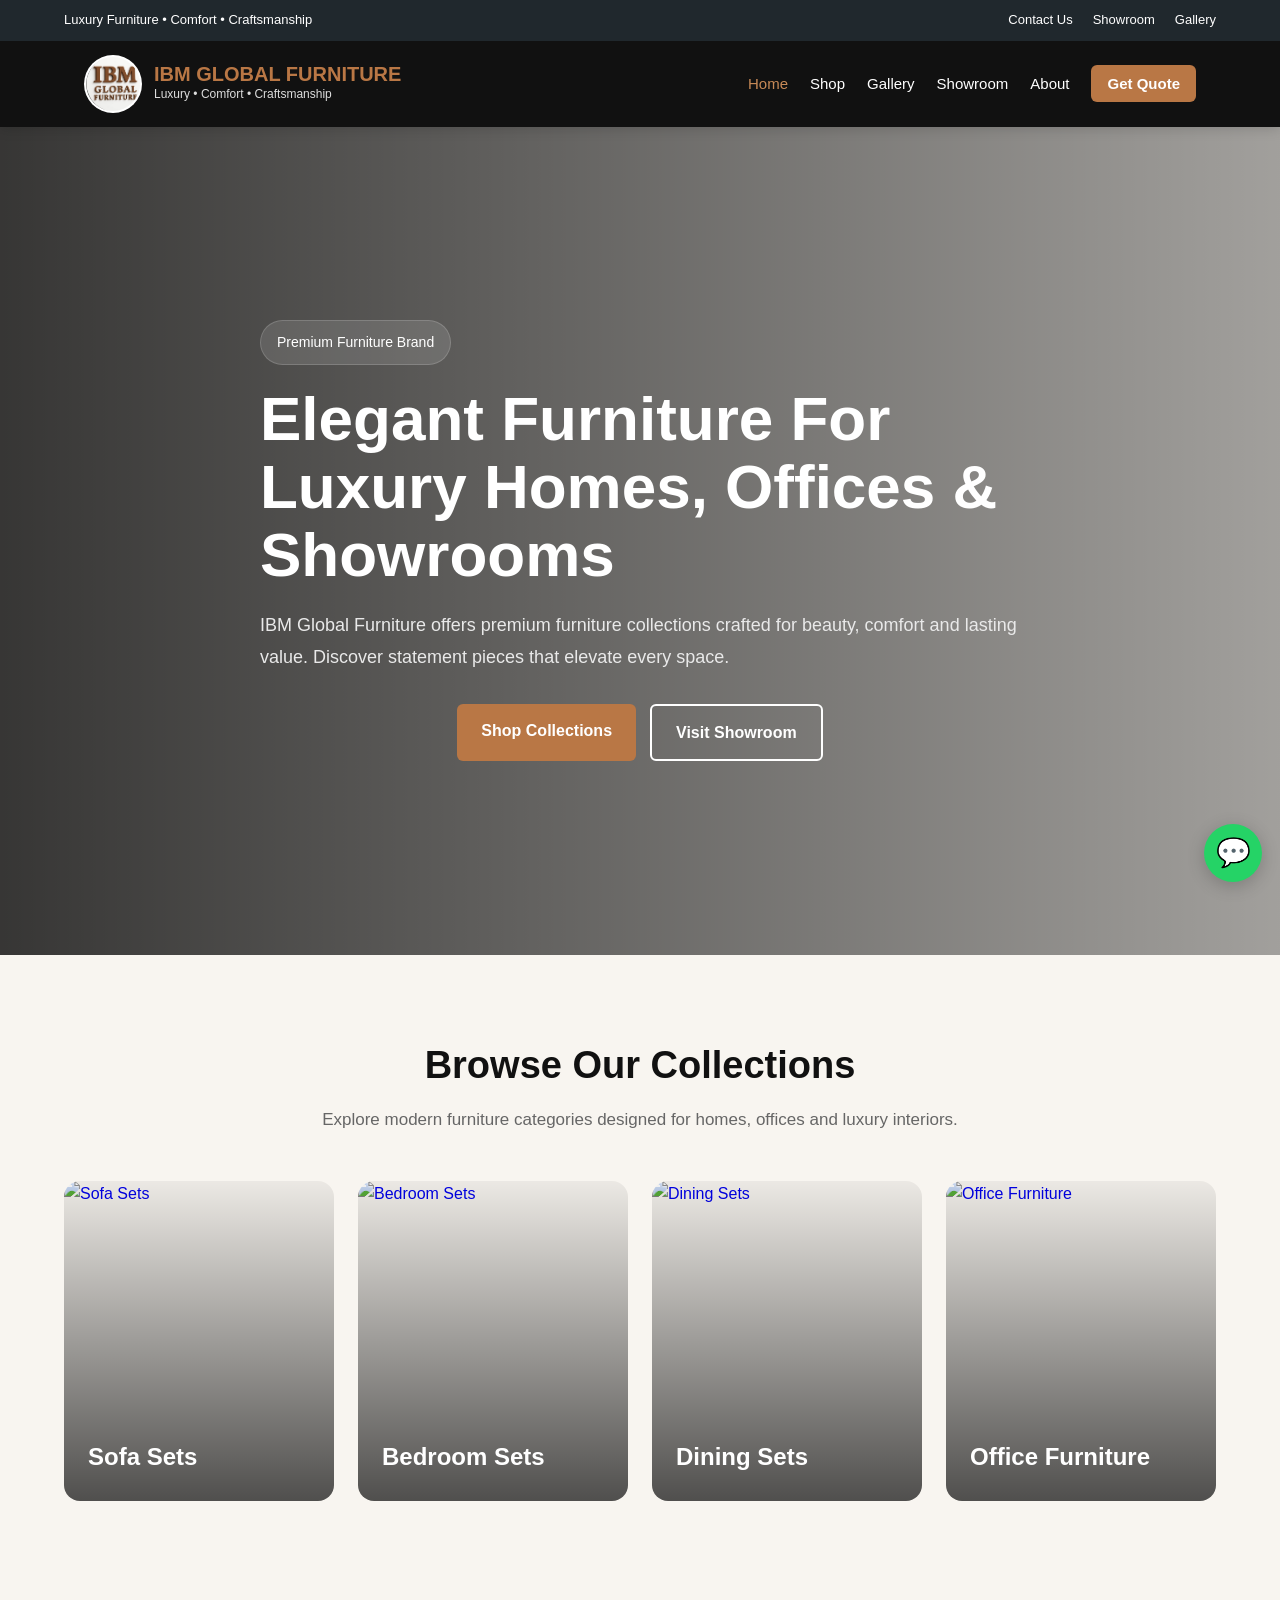
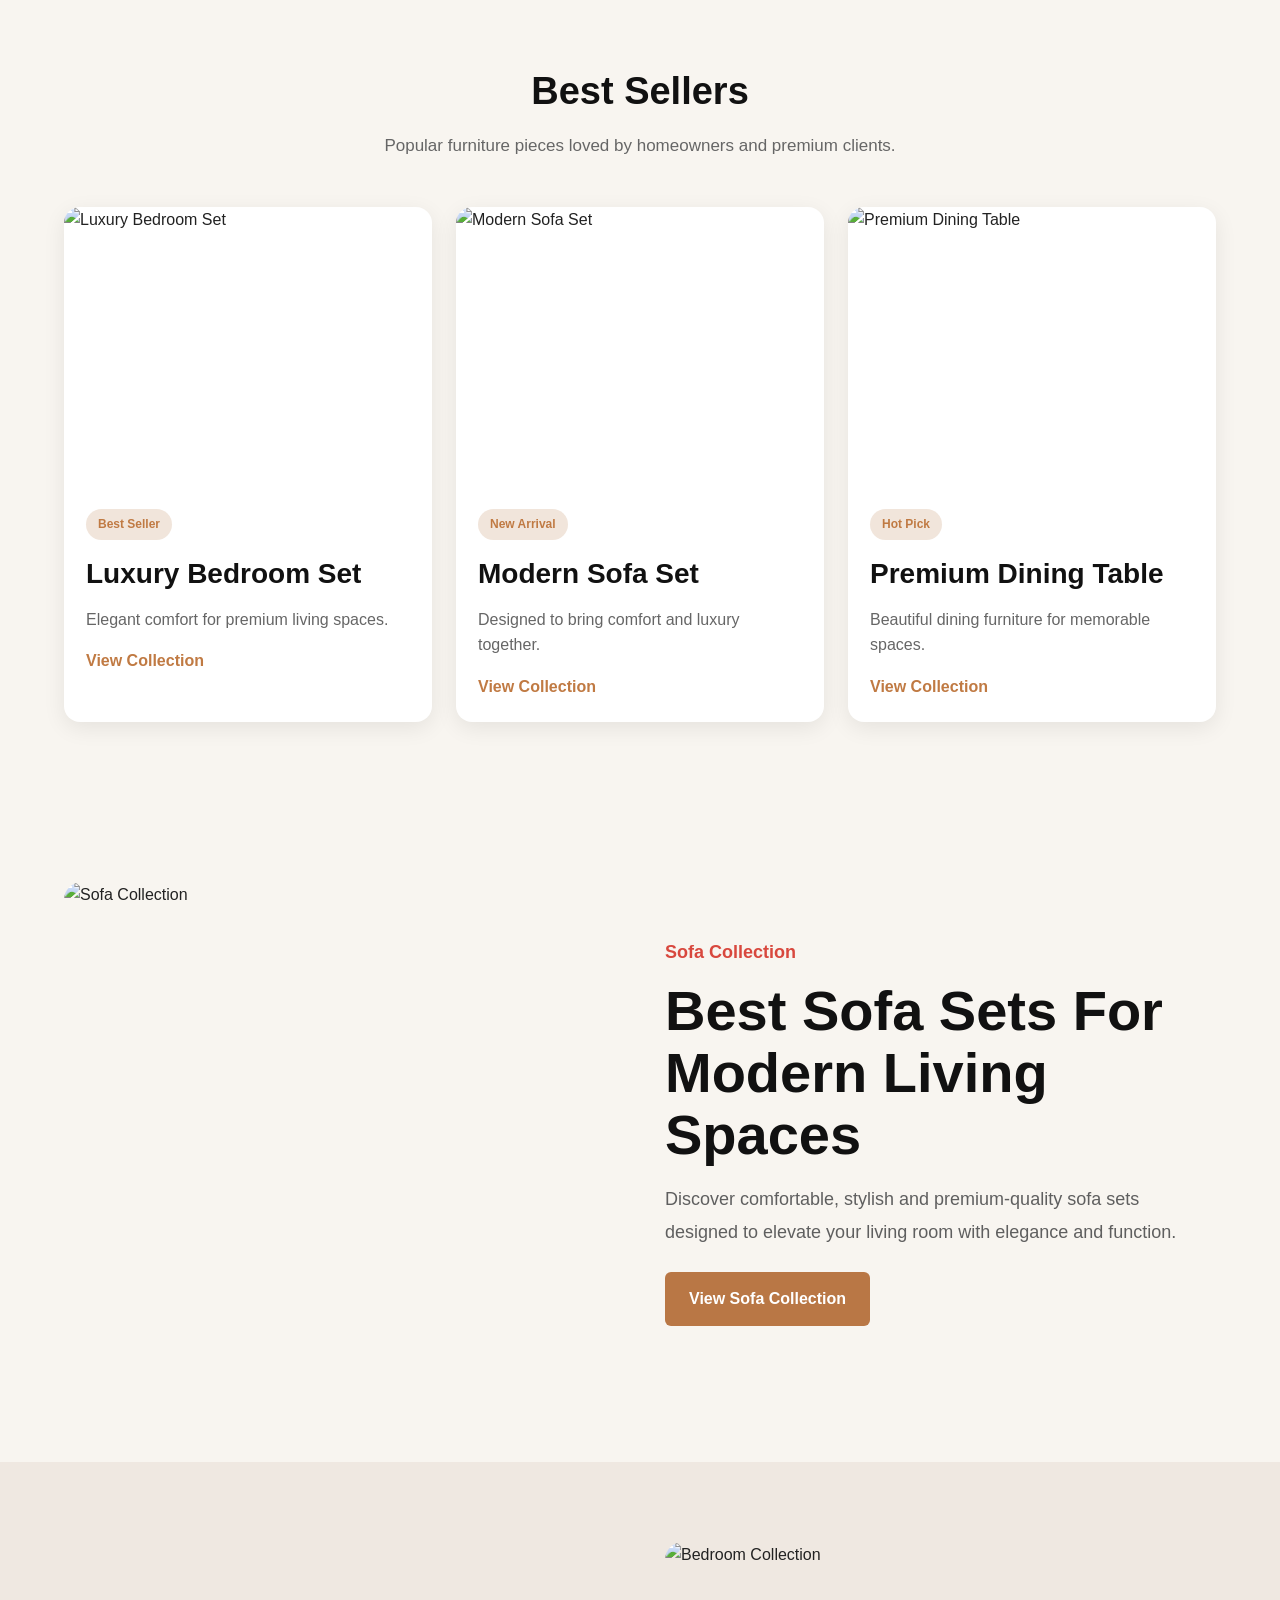
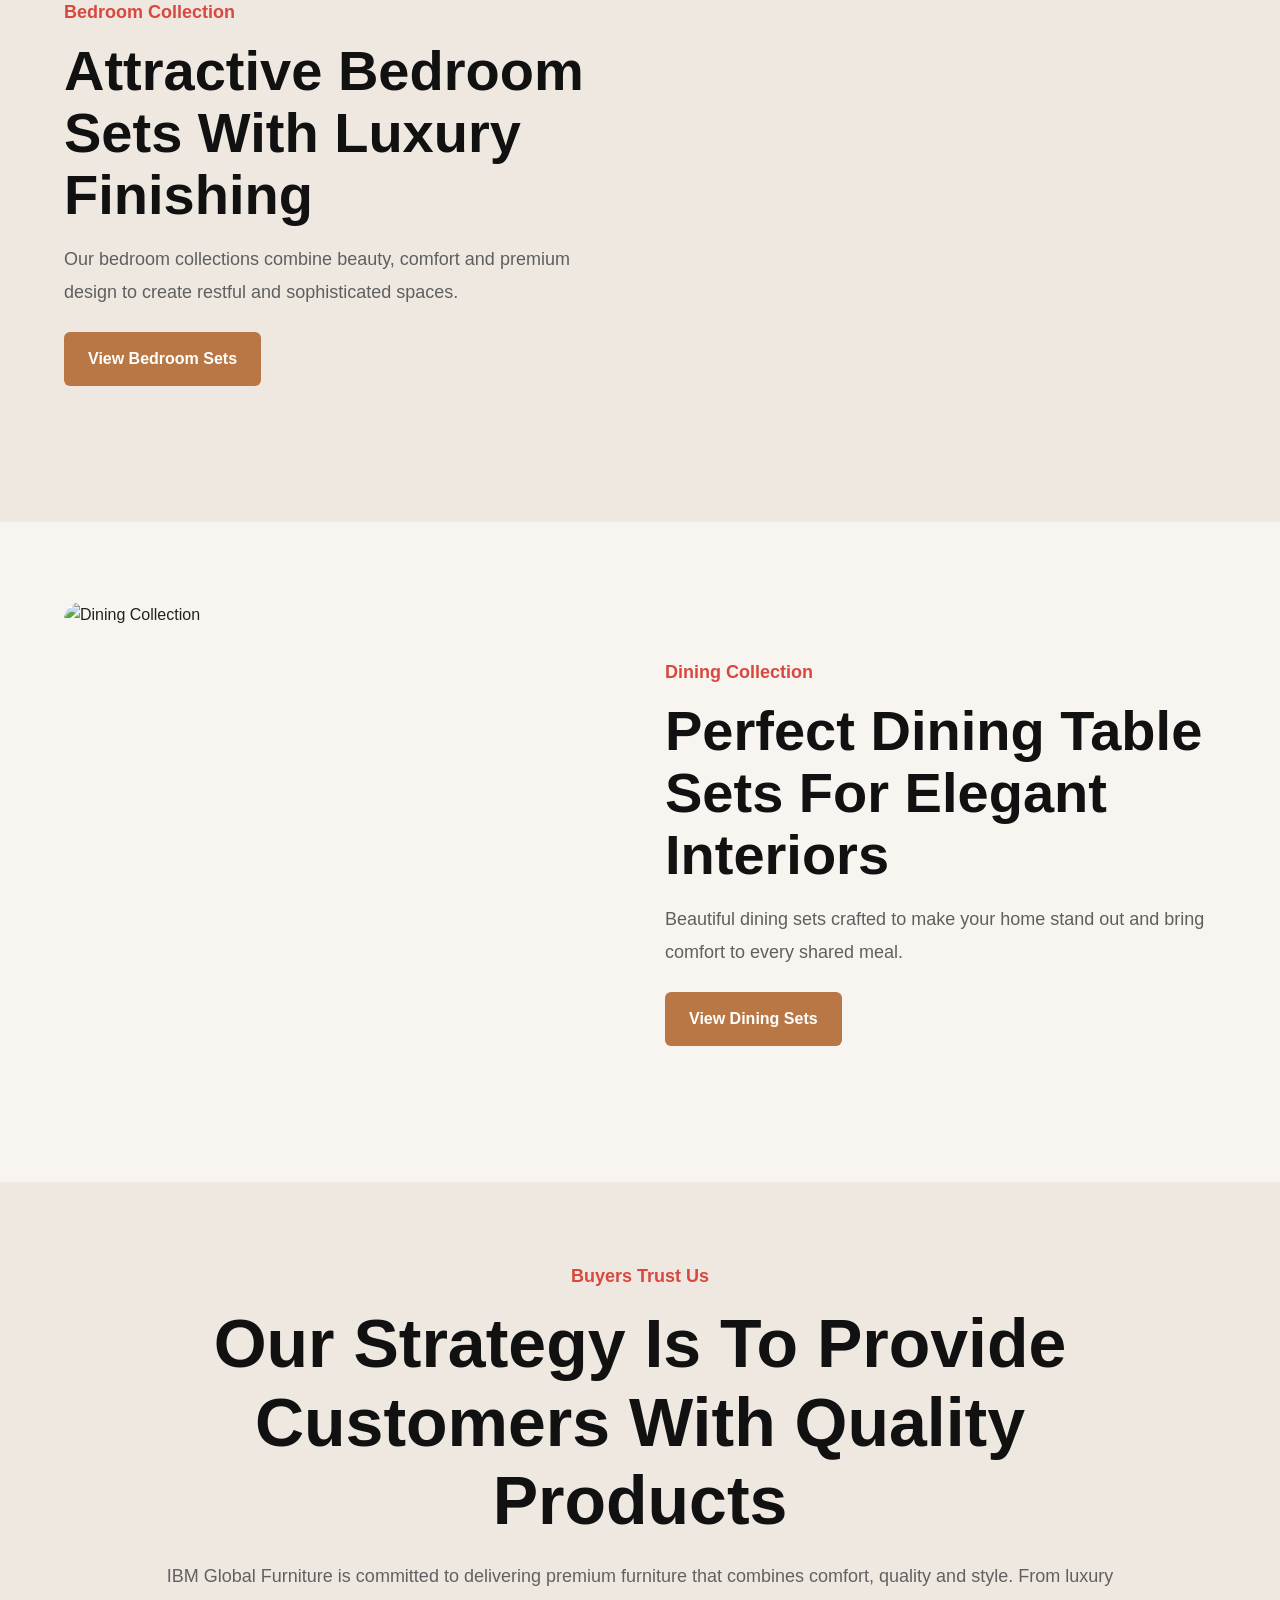
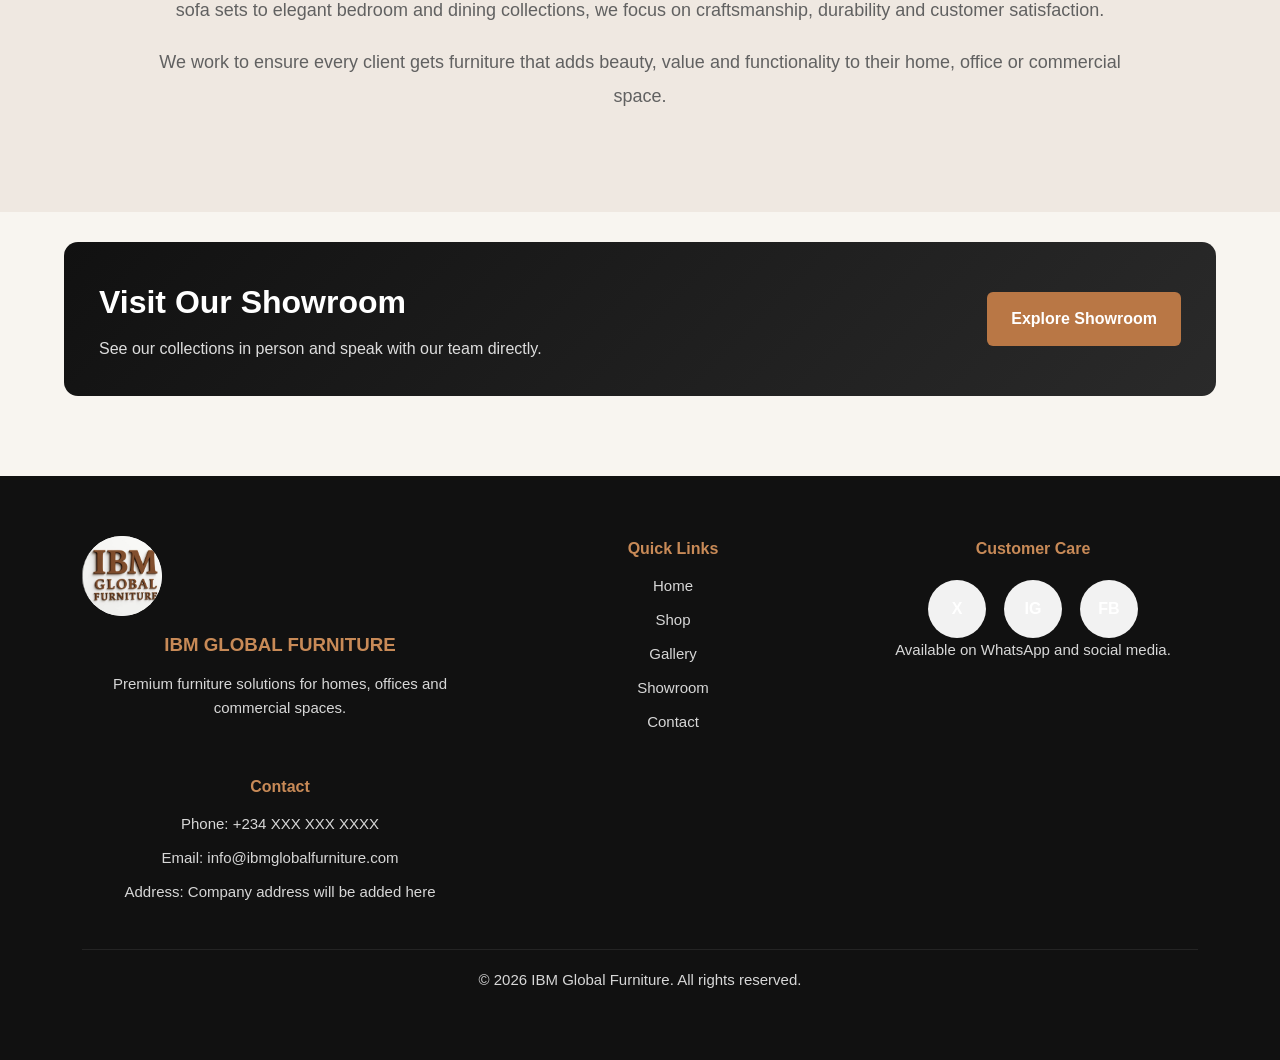
==== commit 1275577e: "Update index.html" ====
--- a/index.html
+++ b/index.html
@@ -42,7 +42,7 @@
     </nav>
   </header>
 
-  <section class="premium-hero">
+  <section class="premium-hero polished-hero">
     <div class="premium-hero-overlay"></div>
     <div class="container premium-hero-content">
       <span class="premium-badge">Premium Furniture Brand</span>
@@ -58,37 +58,37 @@
     </div>
   </section>
 
-  <section class="section premium-categories-section">
+  <section class="section polished-section-top">
     <div class="container">
-      <div class="section-title">
+      <div class="section-title premium-title">
         <h2>Browse Our Collections</h2>
         <p>Explore modern furniture categories designed for homes, offices and luxury interiors.</p>
       </div>
 
-      <div class="premium-category-grid">
-        <a href="products.html" class="premium-category-card">
-          <img src="https://images.unsplash.com/photo-1505693416388-ac5ce068fe85?auto=format&fit=crop&w=1200&q=80" alt="Sofa Sets">
+      <div class="premium-category-grid polished-category-grid">
+        <a href="products.html" class="premium-category-card">
+          <img src="https://images.unsplash.com/photo-1505693416388-ac5ce068fe85?auto=format&fit=crop&w=1400&q=80" alt="Sofa Sets">
           <div class="premium-category-overlay">
             <h3>Sofa Sets</h3>
           </div>
         </a>
 
         <a href="products.html" class="premium-category-card">
-          <img src="https://images.unsplash.com/photo-1505693532989-17bda9d4d6d3?auto=format&fit=crop&w=1200&q=80" alt="Bedroom Sets">
+          <img src="https://images.unsplash.com/photo-1505693532989-17bda9d4d6d3?auto=format&fit=crop&w=1400&q=80" alt="Bedroom Sets">
           <div class="premium-category-overlay">
             <h3>Bedroom Sets</h3>
           </div>
         </a>
 
         <a href="products.html" class="premium-category-card">
-          <img src="https://images.unsplash.com/photo-1484154218962-a197022b5858?auto=format&fit=crop&w=1200&q=80" alt="Dining Sets">
+          <img src="https://images.unsplash.com/photo-1484154218962-a197022b5858?auto=format&fit=crop&w=1400&q=80" alt="Dining Sets">
           <div class="premium-category-overlay">
             <h3>Dining Sets</h3>
           </div>
         </a>
 
         <a href="products.html" class="premium-category-card">
-          <img src="https://images.unsplash.com/photo-1497366754035-f200968a6e72?auto=format&fit=crop&w=1200&q=80" alt="Office Furniture">
+          <img src="https://images.unsplash.com/photo-1497366754035-f200968a6e72?auto=format&fit=crop&w=1400&q=80" alt="Office Furniture">
           <div class="premium-category-overlay">
             <h3>Office Furniture</h3>
           </div>
@@ -99,34 +99,34 @@
 
   <section class="section best-seller-section">
     <div class="container">
-      <div class="section-title">
+      <div class="section-title premium-title">
         <h2>Best Sellers</h2>
         <p>Popular furniture pieces loved by homeowners and premium clients.</p>
       </div>
 
       <div class="premium-product-preview-grid">
         <div class="premium-preview-card">
-          <img src="https://images.unsplash.com/photo-1505693416388-ac5ce068fe85?auto=format&fit=crop&w=1200&q=80" alt="Luxury Sofa">
+          <img src="https://images.unsplash.com/photo-1505693532989-17bda9d4d6d3?auto=format&fit=crop&w=1400&q=80" alt="Luxury Bedroom Set">
           <div class="premium-preview-content">
             <span class="preview-badge">Best Seller</span>
-            <h3>Luxury Sofa Set</h3>
+            <h3>Luxury Bedroom Set</h3>
             <p>Elegant comfort for premium living spaces.</p>
             <a href="products.html" class="mini-link-btn">View Collection</a>
           </div>
         </div>
 
         <div class="premium-preview-card">
-          <img src="https://images.unsplash.com/photo-1505693532989-17bda9d4d6d3?auto=format&fit=crop&w=1200&q=80" alt="Bedroom Set">
+          <img src="https://images.unsplash.com/photo-1505693416388-ac5ce068fe85?auto=format&fit=crop&w=1400&q=80" alt="Modern Sofa Set">
           <div class="premium-preview-content">
             <span class="preview-badge">New Arrival</span>
-            <h3>Modern Bedroom Set</h3>
+            <h3>Modern Sofa Set</h3>
             <p>Designed to bring comfort and luxury together.</p>
             <a href="products.html" class="mini-link-btn">View Collection</a>
           </div>
         </div>
 
         <div class="premium-preview-card">
-          <img src="https://images.unsplash.com/photo-1484154218962-a197022b5858?auto=format&fit=crop&w=1200&q=80" alt="Dining Set">
+          <img src="https://images.unsplash.com/photo-1484154218962-a197022b5858?auto=format&fit=crop&w=1400&q=80" alt="Premium Dining Table">
           <div class="premium-preview-content">
             <span class="preview-badge">Hot Pick</span>
             <h3>Premium Dining Table</h3>
@@ -138,10 +138,10 @@
     </div>
   </section>
 
-  <section class="section showcase-split-section">
+  <section class="section showcase-split-section polished-showcase">
     <div class="container split-showcase">
       <div class="split-showcase-image">
-        <img src="https://images.unsplash.com/photo-1513694203232-719a280e022f?auto=format&fit=crop&w=1400&q=80" alt="Sofa Collection">
+        <img src="https://images.unsplash.com/photo-1555041469-a586c61ea9bc?auto=format&fit=crop&w=1600&q=80" alt="Sofa Collection">
       </div>
       <div class="split-showcase-text">
         <span class="showcase-label">Sofa Collection</span>
@@ -155,10 +155,10 @@
     </div>
   </section>
 
-  <section class="section showcase-split-section alt-bg">
+  <section class="section showcase-split-section alt-bg polished-showcase">
     <div class="container split-showcase reverse-showcase">
       <div class="split-showcase-image">
-        <img src="https://images.unsplash.com/photo-1505693532989-17bda9d4d6d3?auto=format&fit=crop&w=1400&q=80" alt="Bedroom Collection">
+        <img src="https://images.unsplash.com/photo-1505693532989-17bda9d4d6d3?auto=format&fit=crop&w=1600&q=80" alt="Bedroom Collection">
       </div>
       <div class="split-showcase-text">
         <span class="showcase-label">Bedroom Collection</span>
@@ -172,10 +172,10 @@
     </div>
   </section>
 
-  <section class="section showcase-split-section">
+  <section class="section showcase-split-section polished-showcase">
     <div class="container split-showcase">
       <div class="split-showcase-image">
-        <img src="https://images.unsplash.com/photo-1484154218962-a197022b5858?auto=format&fit=crop&w=1400&q=80" alt="Dining Collection">
+        <img src="https://images.unsplash.com/photo-1484154218962-a197022b5858?auto=format&fit=crop&w=1600&q=80" alt="Dining Collection">
       </div>
       <div class="split-showcase-text">
         <span class="showcase-label">Dining Collection</span>
@@ -189,7 +189,7 @@
     </div>
   </section>
 
-  <section class="section trust-section alt-bg">
+  <section class="section trust-section alt-bg polished-trust">
     <div class="container trust-content">
       <span class="trust-label">Buyers Trust Us</span>
       <h2>Our Strategy Is To Provide Customers With Quality Products</h2>
@@ -205,7 +205,7 @@
     </div>
   </section>
 
-  <section class="cta-section">
+  <section class="cta-section polished-cta-section">
     <div class="container cta-box">
       <div>
         <h2>Visit Our Showroom</h2>
@@ -215,28 +215,8 @@
     </div>
   </section>
 
-  <footer class="footer premium-footer">
-    <div class="container premium-footer-top">
-      <div class="social-block">
-        <div class="whatsapp-circle">💬</div>
-        <h3>Customer Care</h3>
-        <div class="social-icons-row">
-          <span>X</span>
-          <span>IG</span>
-          <span>FB</span>
-        </div>
-      </div>
-
-      <div class="branch-list">
-        <span>ABUJA</span>
-        <span>LAGOS</span>
-        <span>PORT HARCOURT</span>
-        <span>KADUNA</span>
-        <span>CANADA</span>
-      </div>
-    </div>
-
-    <div class="container footer-grid">
+  <footer class="footer premium-footer polished-footer">
+    <div class="container footer-grid polished-footer-grid">
       <div>
         <img src="IBM GLOBAL F.png" alt="IBM Global Furniture Logo" class="footer-logo">
         <h3>IBM GLOBAL FURNITURE</h3>
@@ -253,6 +233,16 @@
       </div>
 
       <div>
+        <h4>Customer Care</h4>
+        <div class="social-icons-row compact-socials">
+          <span>X</span>
+          <span>IG</span>
+          <span>FB</span>
+        </div>
+        <p class="footer-mini-text">Available on WhatsApp and social media.</p>
+      </div>
+
+      <div>
         <h4>Contact</h4>
         <p>Phone: +234 XXX XXX XXXX</p>
         <p>Email: info@ibmglobalfurniture.com</p>
@@ -260,7 +250,7 @@
       </div>
     </div>
 
-    <div class="footer-bottom">
+    <div class="container footer-bottom polished-footer-bottom">
       <p>&copy; 2026 IBM Global Furniture. All rights reserved.</p>
     </div>
   </footer>
--- a/style.css
+++ b/style.css
@@ -1758,3 +1758,419 @@
     text-align: center;
   }
 }
+
+/* PREMIUM HEADER */
+.top-strip {
+  background: #20282d;
+  color: #fff;
+  font-size: 13px;
+  padding: 10px 0;
+}
+
+.top-strip-wrap {
+  display: flex;
+  justify-content: space-between;
+  align-items: center;
+  gap: 20px;
+}
+
+.top-strip-links {
+  display: flex;
+  gap: 20px;
+  flex-wrap: wrap;
+}
+
+.top-strip-links a {
+  color: #fff;
+  font-size: 13px;
+}
+
+.top-strip-links a:hover {
+  color: #c07a43;
+}
+
+/* PREMIUM HERO */
+.premium-hero {
+  min-height: 92vh;
+  background: url("https://images.unsplash.com/photo-1505693416388-ac5ce068fe85?auto=format&fit=crop&w=1800&q=80") center/cover no-repeat;
+  position: relative;
+  display: flex;
+  align-items: center;
+}
+
+.premium-hero-overlay {
+  position: absolute;
+  inset: 0;
+  background: linear-gradient(to right, rgba(0,0,0,0.78), rgba(0,0,0,0.35));
+}
+
+.premium-hero-content {
+  position: relative;
+  z-index: 2;
+  color: white;
+  max-width: 760px;
+  padding: 90px 0;
+}
+
+.premium-hero-content h1 {
+  font-size: 62px;
+  line-height: 1.1;
+  margin-bottom: 20px;
+}
+
+.premium-hero-content p {
+  font-size: 18px;
+  line-height: 1.8;
+  margin-bottom: 30px;
+  color: #e9e9e9;
+}
+
+.premium-badge {
+  display: inline-block;
+  background: rgba(255,255,255,0.12);
+  border: 1px solid rgba(255,255,255,0.16);
+  padding: 10px 16px;
+  border-radius: 30px;
+  margin-bottom: 20px;
+  font-size: 14px;
+  color: #fff;
+}
+
+/* CATEGORY GRID */
+.premium-category-grid {
+  display: grid;
+  grid-template-columns: repeat(4, 1fr);
+  gap: 24px;
+}
+
+.premium-category-card {
+  position: relative;
+  overflow: hidden;
+  border-radius: 16px;
+  min-height: 320px;
+}
+
+.premium-category-card img {
+  width: 100%;
+  height: 320px;
+  object-fit: cover;
+  display: block;
+  transition: 0.4s ease;
+}
+
+.premium-category-card:hover img {
+  transform: scale(1.06);
+}
+
+.premium-category-overlay {
+  position: absolute;
+  inset: 0;
+  background: linear-gradient(to top, rgba(0,0,0,0.68), rgba(0,0,0,0.05));
+  display: flex;
+  align-items: flex-end;
+  padding: 24px;
+}
+
+.premium-category-overlay h3 {
+  color: #fff;
+  font-size: 24px;
+  margin: 0;
+}
+
+/* PREVIEW PRODUCTS */
+.premium-product-preview-grid {
+  display: grid;
+  grid-template-columns: repeat(3, 1fr);
+  gap: 24px;
+}
+
+.premium-preview-card {
+  background: white;
+  border-radius: 16px;
+  overflow: hidden;
+  box-shadow: 0 6px 22px rgba(0,0,0,0.08);
+  transition: 0.3s ease;
+}
+
+.premium-preview-card:hover {
+  transform: translateY(-8px);
+  box-shadow: 0 16px 32px rgba(0,0,0,0.12);
+}
+
+.premium-preview-card img {
+  width: 100%;
+  height: 280px;
+  object-fit: cover;
+}
+
+.premium-preview-content {
+  padding: 22px;
+}
+
+.preview-badge {
+  display: inline-block;
+  background: #f1e5db;
+  color: #c07a43;
+  padding: 6px 12px;
+  border-radius: 30px;
+  font-size: 12px;
+  font-weight: bold;
+  margin-bottom: 12px;
+}
+
+.premium-preview-content h3 {
+  font-size: 28px;
+  margin-bottom: 10px;
+  color: #111;
+}
+
+.premium-preview-content p {
+  color: #666;
+  margin-bottom: 16px;
+}
+
+.mini-link-btn {
+  color: #c07a43;
+  font-weight: bold;
+}
+
+/* SPLIT SHOWCASE */
+.split-showcase {
+  display: grid;
+  grid-template-columns: 1fr 1fr;
+  gap: 50px;
+  align-items: center;
+}
+
+.reverse-showcase .split-showcase-image {
+  order: 2;
+}
+
+.reverse-showcase .split-showcase-text {
+  order: 1;
+}
+
+.split-showcase-image img {
+  width: 100%;
+  border-radius: 18px;
+  height: 500px;
+  object-fit: cover;
+}
+
+.split-showcase-text h2 {
+  font-size: 56px;
+  line-height: 1.1;
+  margin-bottom: 18px;
+  color: #111;
+}
+
+.split-showcase-text p {
+  color: #5f5f5f;
+  font-size: 18px;
+  line-height: 1.8;
+  margin-bottom: 24px;
+}
+
+.showcase-label,
+.trust-label,
+.showroom-label {
+  color: #d8483e;
+  font-weight: bold;
+  display: inline-block;
+  margin-bottom: 14px;
+  font-size: 18px;
+}
+
+/* TRUST */
+.trust-content {
+  max-width: 980px;
+  text-align: center;
+}
+
+.trust-content h2 {
+  font-size: 68px;
+  line-height: 1.15;
+  margin-bottom: 20px;
+  color: #111;
+}
+
+.trust-content p {
+  color: #616161;
+  font-size: 18px;
+  line-height: 1.9;
+  margin-bottom: 18px;
+}
+
+/* SHOWROOM */
+.showroom-grid {
+  display: grid;
+  grid-template-columns: 1fr;
+  gap: 30px;
+}
+
+.showroom-card {
+  display: grid;
+  grid-template-columns: 1fr 1fr;
+  gap: 30px;
+  background: white;
+  border-radius: 18px;
+  overflow: hidden;
+  box-shadow: 0 8px 28px rgba(0,0,0,0.08);
+}
+
+.showroom-image img {
+  width: 100%;
+  height: 100%;
+  min-height: 420px;
+  object-fit: cover;
+  display: block;
+}
+
+.showroom-content {
+  padding: 36px;
+  display: flex;
+  flex-direction: column;
+  justify-content: center;
+}
+
+.showroom-content h3 {
+  font-size: 48px;
+  margin-bottom: 14px;
+  color: #111;
+}
+
+.showroom-content p {
+  font-size: 17px;
+  color: #555;
+  margin-bottom: 12px;
+}
+
+.showroom-actions {
+  display: flex;
+  gap: 14px;
+  flex-wrap: wrap;
+  margin-top: 16px;
+}
+
+.showroom-note {
+  margin-top: 70px;
+}
+
+/* PREMIUM FOOTER */
+.premium-footer-top {
+  padding: 50px 0 25px;
+  text-align: center;
+}
+
+.social-block {
+  margin-bottom: 30px;
+}
+
+.whatsapp-circle {
+  width: 78px;
+  height: 78px;
+  margin: 0 auto 14px;
+  border: 3px solid #20c15f;
+  border-radius: 50%;
+  display: flex;
+  align-items: center;
+  justify-content: center;
+  font-size: 34px;
+}
+
+.social-icons-row {
+  display: flex;
+  gap: 18px;
+  justify-content: center;
+  margin-top: 18px;
+}
+
+.social-icons-row span {
+  width: 58px;
+  height: 58px;
+  border-radius: 50%;
+  background: #f2f2f2;
+  display: flex;
+  align-items: center;
+  justify-content: center;
+  font-weight: bold;
+}
+
+.branch-list {
+  display: grid;
+  grid-template-columns: repeat(5, 1fr);
+  gap: 16px;
+  margin-top: 30px;
+  padding-top: 10px;
+}
+
+.branch-list span {
+  font-weight: bold;
+  color: #111;
+}
+
+/* PAGE BANNER */
+.premium-page-banner {
+  background: linear-gradient(rgba(0,0,0,0.58), rgba(0,0,0,0.58)),
+    url("https://images.unsplash.com/photo-1449247709967-d4461a6a6103?auto=format&fit=crop&w=1800&q=80") center/cover no-repeat;
+}
+
+/* RESPONSIVE */
+@media (max-width: 992px) {
+  .premium-category-grid,
+  .premium-product-preview-grid,
+  .branch-list,
+  .split-showcase,
+  .showroom-card {
+    grid-template-columns: 1fr 1fr;
+  }
+
+  .reverse-showcase .split-showcase-image,
+  .reverse-showcase .split-showcase-text {
+    order: unset;
+  }
+
+  .premium-hero-content h1,
+  .trust-content h2,
+  .split-showcase-text h2 {
+    font-size: 44px;
+  }
+}
+
+@media (max-width: 768px) {
+  .top-strip-wrap {
+    flex-direction: column;
+    align-items: flex-start;
+  }
+
+  .premium-category-grid,
+  .premium-product-preview-grid,
+  .branch-list,
+  .split-showcase,
+  .showroom-card {
+    grid-template-columns: 1fr;
+  }
+
+  .premium-hero-content h1,
+  .trust-content h2,
+  .split-showcase-text h2,
+  .showroom-content h3 {
+    font-size: 34px;
+  }
+
+  .split-showcase-image img {
+    height: 320px;
+  }
+
+  .showroom-image img {
+    min-height: 280px;
+  }
+
+  .showroom-content {
+    padding: 24px;
+  }
+
+  .branch-list {
+    text-align: center;
+  }
+}
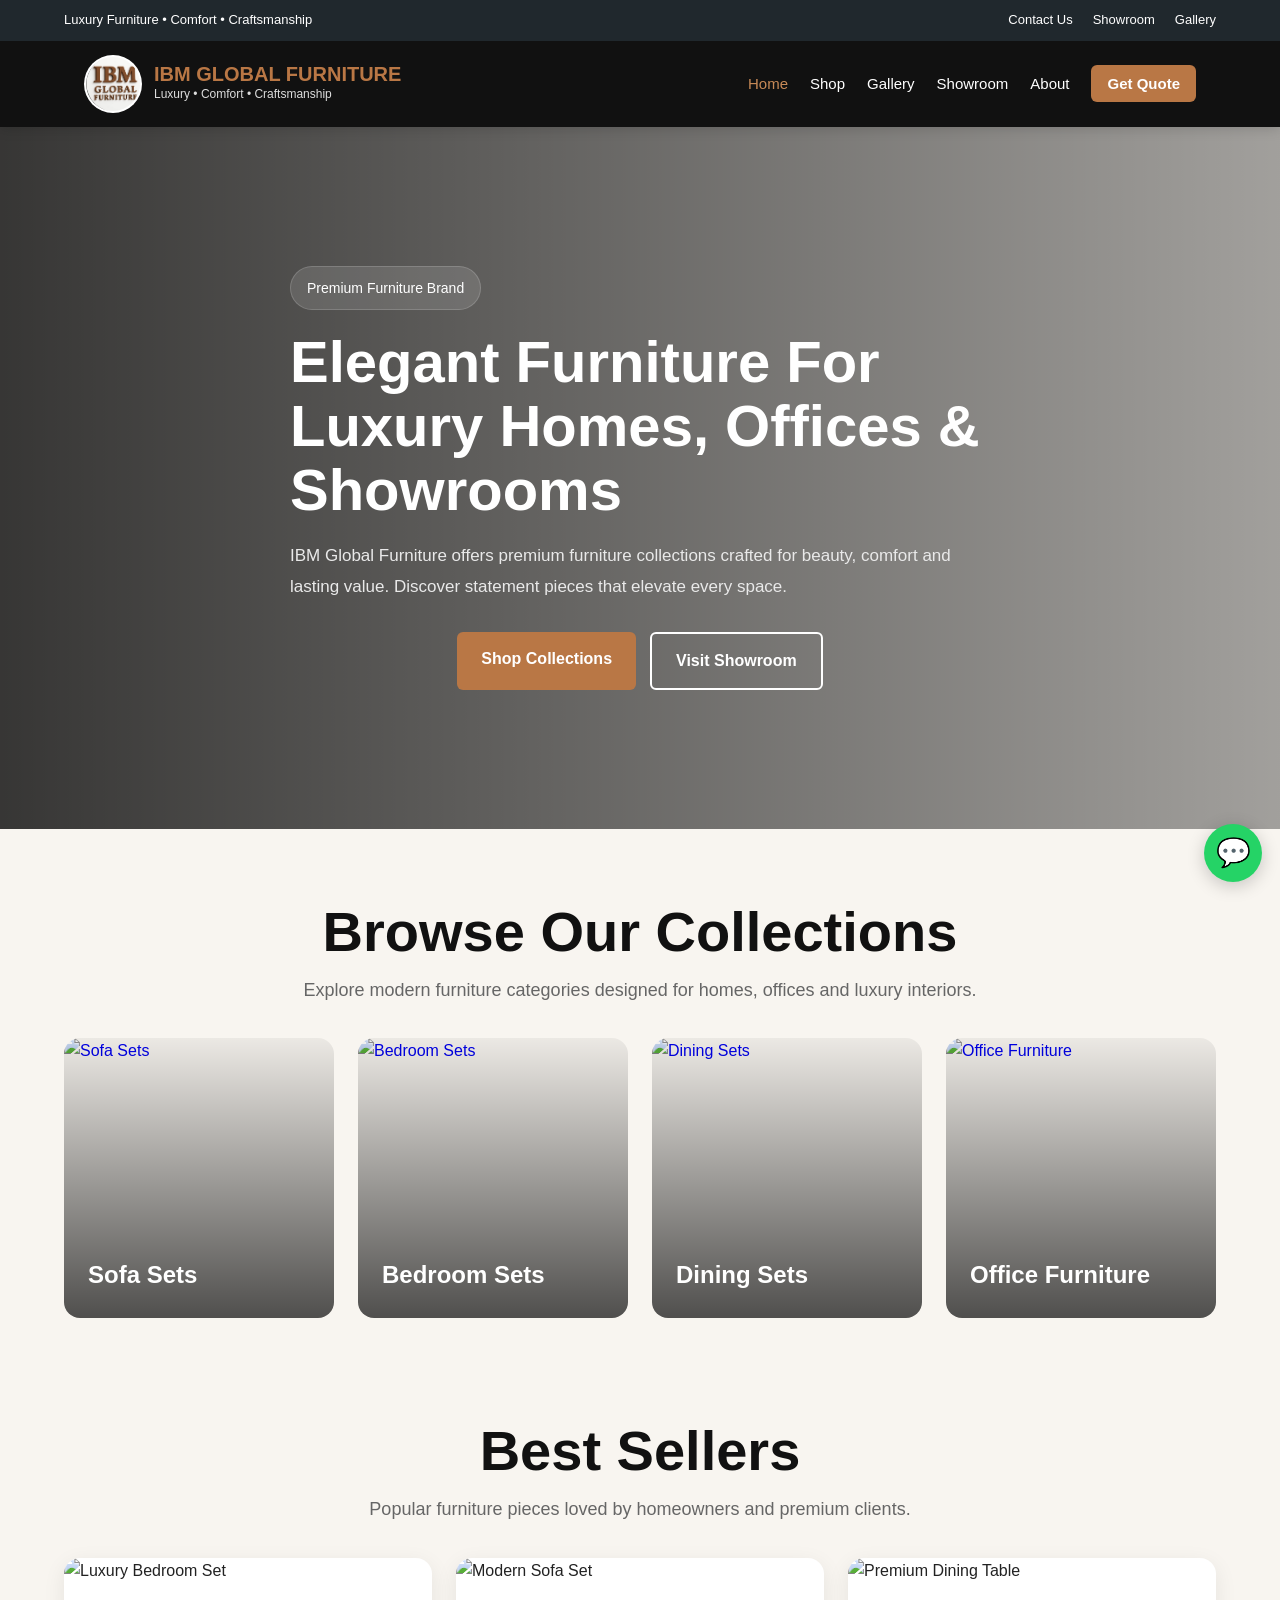
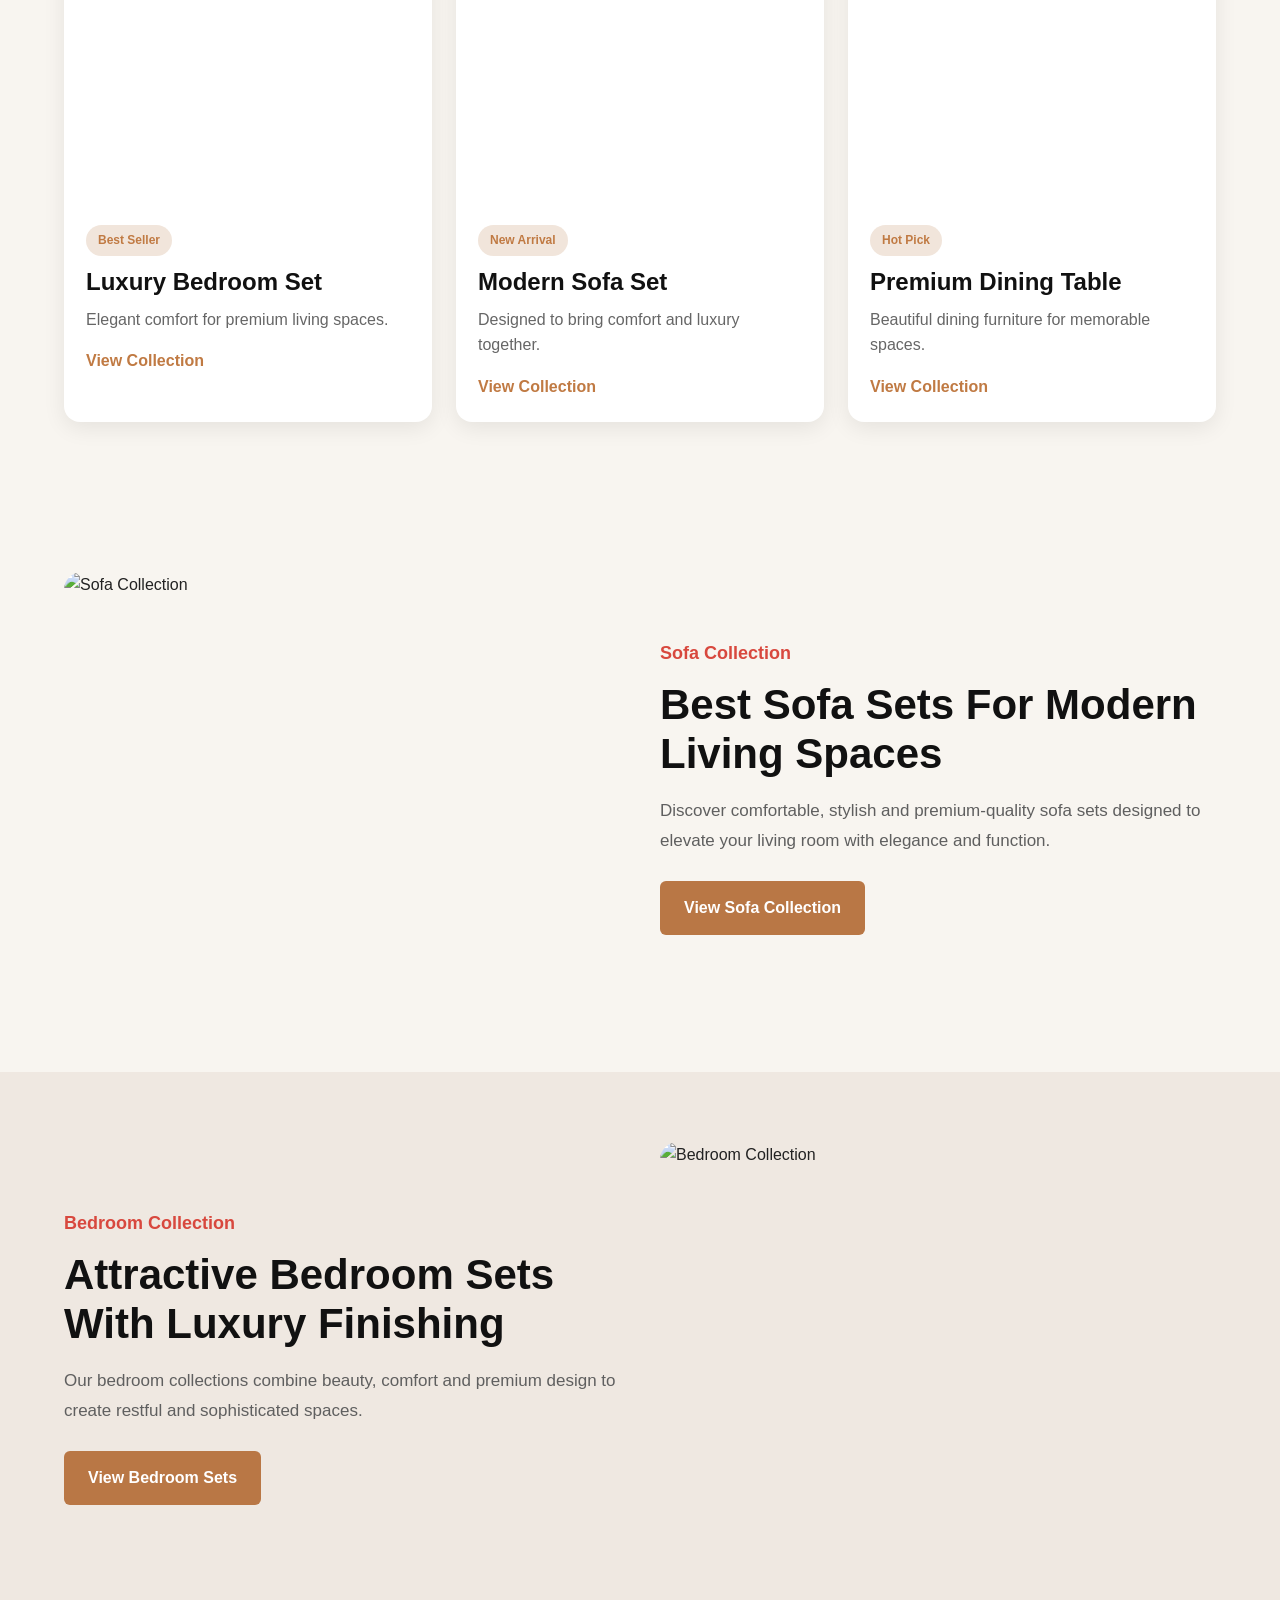
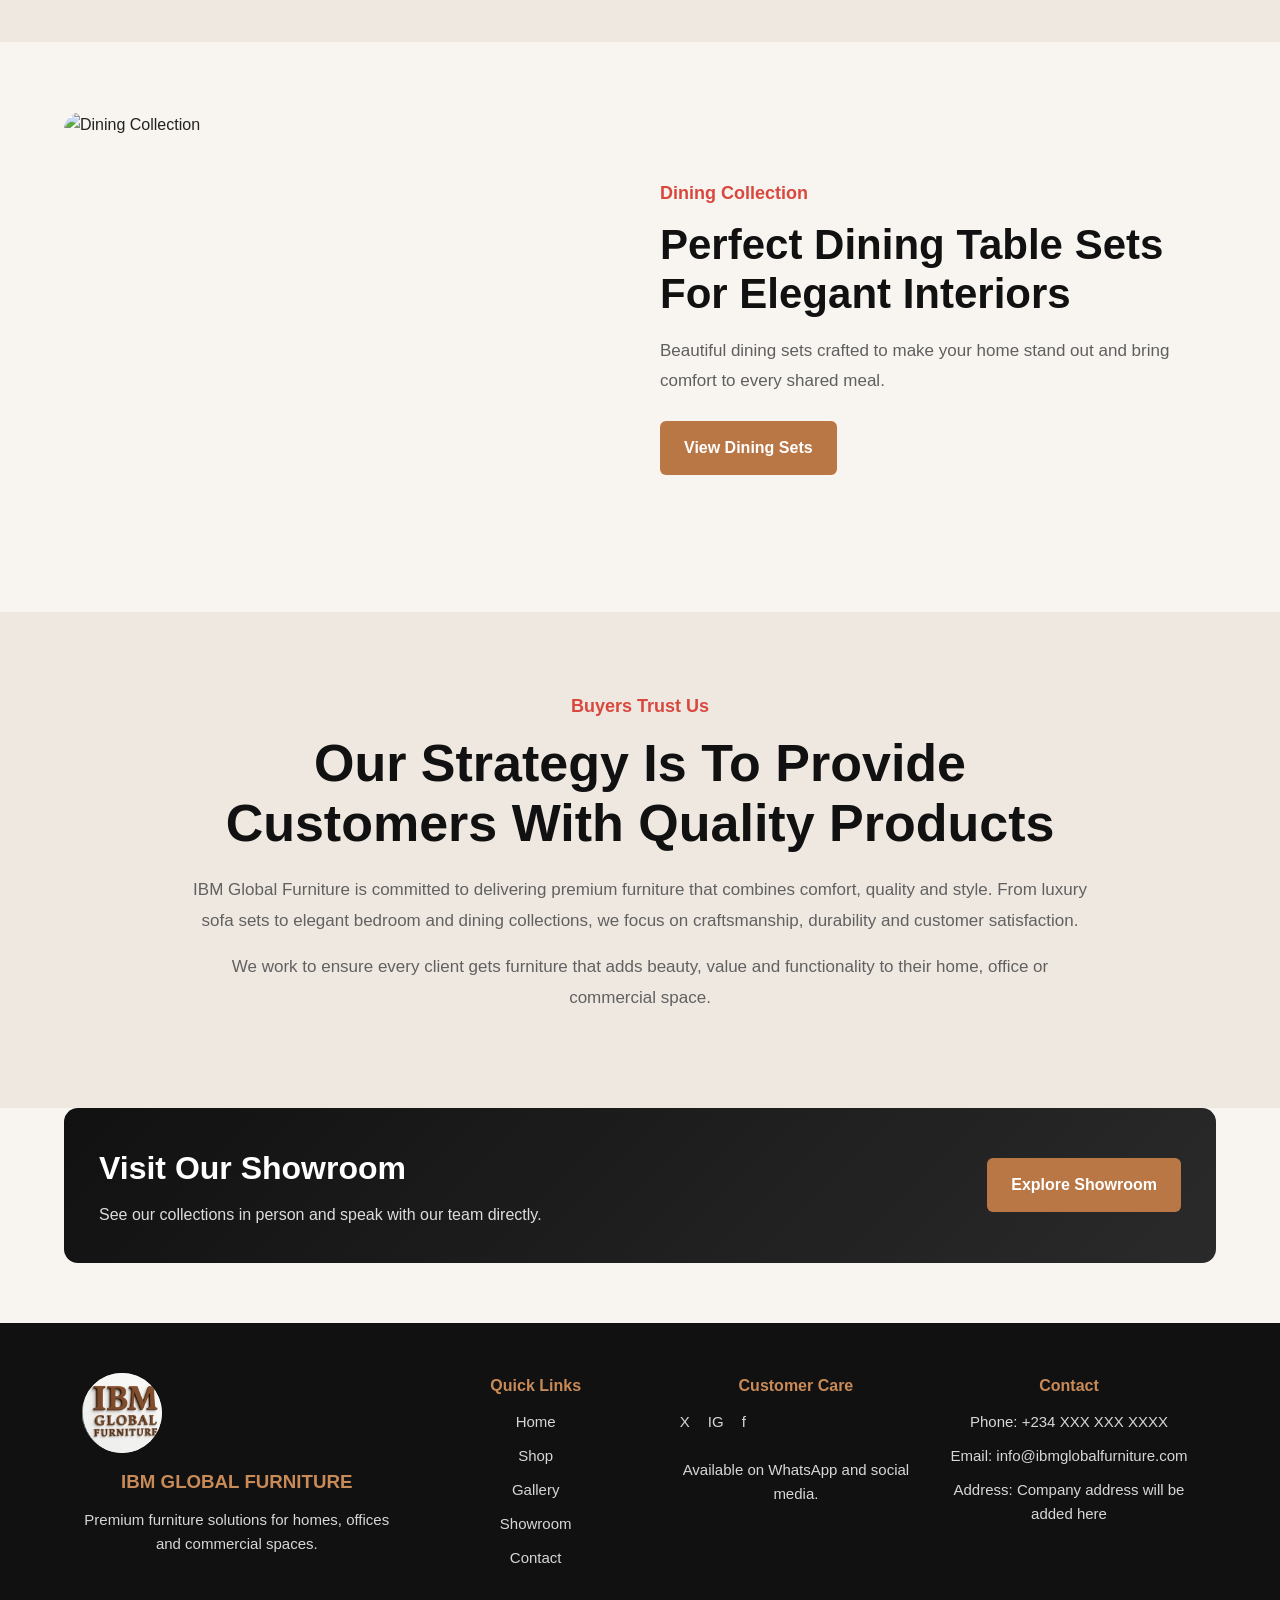
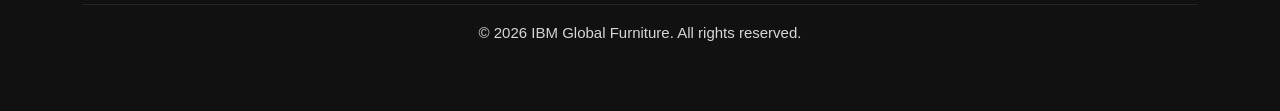
==== commit 0b6355bd: "Update index.html" ====
--- a/index.html
+++ b/index.html
@@ -48,8 +48,8 @@
       <span class="premium-badge">Premium Furniture Brand</span>
       <h1>Elegant Furniture For Luxury Homes, Offices & Showrooms</h1>
       <p>
-        IBM Global Furniture offers premium furniture collections crafted for
-        beauty, comfort and lasting value. Discover statement pieces that elevate every space.
+        IBM Global Furniture offers premium furniture collections crafted for beauty,
+        comfort and lasting value. Discover statement pieces that elevate every space.
       </p>
       <div class="hero-buttons">
         <a href="products.html" class="btn primary-btn">Shop Collections</a>
@@ -74,7 +74,7 @@
         </a>
 
         <a href="products.html" class="premium-category-card">
-          <img src="https://images.unsplash.com/photo-1505693532989-17bda9d4d6d3?auto=format&fit=crop&w=1400&q=80" alt="Bedroom Sets">
+          <img src="https://images.unsplash.com/photo-1505693416388-ac5ce068fe85?auto=format&fit=crop&w=1400&q=80" alt="Bedroom Sets">
           <div class="premium-category-overlay">
             <h3>Bedroom Sets</h3>
           </div>
@@ -106,7 +106,7 @@
 
       <div class="premium-product-preview-grid">
         <div class="premium-preview-card">
-          <img src="https://images.unsplash.com/photo-1505693532989-17bda9d4d6d3?auto=format&fit=crop&w=1400&q=80" alt="Luxury Bedroom Set">
+          <img src="https://images.unsplash.com/photo-1505693416388-ac5ce068fe85?auto=format&fit=crop&w=1400&q=80" alt="Luxury Bedroom Set">
           <div class="premium-preview-content">
             <span class="preview-badge">Best Seller</span>
             <h3>Luxury Bedroom Set</h3>
@@ -116,7 +116,7 @@
         </div>
 
         <div class="premium-preview-card">
-          <img src="https://images.unsplash.com/photo-1505693416388-ac5ce068fe85?auto=format&fit=crop&w=1400&q=80" alt="Modern Sofa Set">
+          <img src="https://images.unsplash.com/photo-1555041469-a586c61ea9bc?auto=format&fit=crop&w=1400&q=80" alt="Modern Sofa Set">
           <div class="premium-preview-content">
             <span class="preview-badge">New Arrival</span>
             <h3>Modern Sofa Set</h3>
@@ -158,14 +158,14 @@
   <section class="section showcase-split-section alt-bg polished-showcase">
     <div class="container split-showcase reverse-showcase">
       <div class="split-showcase-image">
-        <img src="https://images.unsplash.com/photo-1505693532989-17bda9d4d6d3?auto=format&fit=crop&w=1600&q=80" alt="Bedroom Collection">
+        <img src="https://images.unsplash.com/photo-1505693416388-ac5ce068fe85?auto=format&fit=crop&w=1600&q=80" alt="Bedroom Collection">
       </div>
       <div class="split-showcase-text">
         <span class="showcase-label">Bedroom Collection</span>
         <h2>Attractive Bedroom Sets With Luxury Finishing</h2>
         <p>
-          Our bedroom collections combine beauty, comfort and premium design to
-          create restful and sophisticated spaces.
+          Our bedroom collections combine beauty, comfort and premium design
+          to create restful and sophisticated spaces.
         </p>
         <a href="products.html" class="btn primary-btn">View Bedroom Sets</a>
       </div>
@@ -194,13 +194,13 @@
       <span class="trust-label">Buyers Trust Us</span>
       <h2>Our Strategy Is To Provide Customers With Quality Products</h2>
       <p>
-        IBM Global Furniture is committed to delivering premium furniture that
-        combines comfort, quality and style. From luxury sofa sets to elegant
-        bedroom and dining collections, we focus on craftsmanship, durability and customer satisfaction.
+        IBM Global Furniture is committed to delivering premium furniture that combines
+        comfort, quality and style. From luxury sofa sets to elegant bedroom and dining
+        collections, we focus on craftsmanship, durability and customer satisfaction.
       </p>
       <p>
-        We work to ensure every client gets furniture that adds beauty, value
-        and functionality to their home, office or commercial space.
+        We work to ensure every client gets furniture that adds beauty, value and
+        functionality to their home, office or commercial space.
       </p>
     </div>
   </section>
@@ -234,10 +234,10 @@
 
       <div>
         <h4>Customer Care</h4>
-        <div class="social-icons-row compact-socials">
-          <span>X</span>
-          <span>IG</span>
-          <span>FB</span>
+        <div class="social-icons-row compact-socials proper-socials">
+          <a href="#" class="social-circle">X</a>
+          <a href="#" class="social-circle">IG</a>
+          <a href="#" class="social-circle">f</a>
         </div>
         <p class="footer-mini-text">Available on WhatsApp and social media.</p>
       </div>
@@ -261,9 +261,11 @@
     const menuToggle = document.getElementById("menuToggle");
     const navLinks = document.getElementById("navLinks");
 
-    menuToggle.addEventListener("click", () => {
-      navLinks.classList.toggle("show");
-    });
+    if (menuToggle) {
+      menuToggle.addEventListener("click", () => {
+        navLinks.classList.toggle("show");
+      });
+    }
   </script>
 </body>
 </html>
--- a/style.css
+++ b/style.css
@@ -2174,3 +2174,224 @@
     text-align: center;
   }
 }
+
+/* HOMEPAGE POLISH */
+.polished-hero {
+  min-height: 78vh;
+}
+
+.polished-hero .premium-hero-content {
+  max-width: 700px;
+  padding: 70px 0;
+}
+
+.polished-hero .premium-hero-content h1 {
+  font-size: 58px;
+  line-height: 1.1;
+}
+
+.polished-hero .premium-hero-content p {
+  max-width: 680px;
+  font-size: 17px;
+  line-height: 1.8;
+}
+
+.polished-section-top {
+  padding-top: 72px;
+  padding-bottom: 72px;
+}
+
+.premium-title h2 {
+  font-size: 56px;
+  line-height: 1.12;
+  margin-bottom: 12px;
+}
+
+.premium-title p {
+  font-size: 18px;
+  color: #666;
+}
+
+.polished-category-grid {
+  margin-top: 10px;
+}
+
+.polished-category-grid .premium-category-card {
+  min-height: 280px;
+}
+
+.polished-category-grid .premium-category-card img {
+  height: 280px;
+}
+
+.best-seller-section {
+  padding-top: 30px;
+  padding-bottom: 80px;
+}
+
+.premium-product-preview-grid {
+  margin-top: 10px;
+}
+
+.premium-preview-card img {
+  height: 245px;
+}
+
+.premium-preview-content h3 {
+  font-size: 24px;
+  line-height: 1.2;
+}
+
+.polished-showcase {
+  padding-top: 70px;
+  padding-bottom: 70px;
+}
+
+.polished-showcase .split-showcase {
+  gap: 40px;
+}
+
+.polished-showcase .split-showcase-image img {
+  height: 430px;
+}
+
+.polished-showcase .split-showcase-text h2 {
+  font-size: 42px;
+  line-height: 1.15;
+}
+
+.polished-showcase .split-showcase-text p {
+  font-size: 17px;
+  line-height: 1.8;
+}
+
+.polished-trust {
+  padding-top: 80px;
+  padding-bottom: 80px;
+}
+
+.polished-trust .trust-content {
+  max-width: 900px;
+}
+
+.polished-trust .trust-content h2 {
+  font-size: 52px;
+  line-height: 1.15;
+  margin-bottom: 20px;
+}
+
+.polished-trust .trust-content p {
+  font-size: 17px;
+  line-height: 1.85;
+  margin-bottom: 14px;
+}
+
+.polished-cta-section {
+  padding-top: 0;
+  padding-bottom: 60px;
+}
+
+.polished-footer {
+  padding-top: 50px;
+}
+
+.polished-footer-grid {
+  grid-template-columns: 1.2fr 0.9fr 0.9fr 1fr;
+  gap: 28px;
+  align-items: start;
+  padding-bottom: 24px;
+}
+
+.compact-socials {
+  justify-content: flex-start;
+  margin-top: 8px;
+  margin-bottom: 14px;
+}
+
+.compact-socials span {
+  width: 44px;
+  height: 44px;
+  font-size: 13px;
+}
+
+.footer-mini-text {
+  color: #d5d5d5;
+  font-size: 14px;
+  line-height: 1.6;
+}
+
+.polished-footer-bottom {
+  border-top: 1px solid rgba(255,255,255,0.08);
+  padding-top: 16px;
+  padding-bottom: 16px;
+  text-align: center;
+}
+
+/* FIX SECTION SPACING */
+.section-title {
+  margin-bottom: 34px;
+}
+
+/* HOME MOBILE POLISH */
+@media (max-width: 992px) {
+  .polished-footer-grid {
+    grid-template-columns: 1fr 1fr;
+  }
+
+  .premium-title h2,
+  .polished-trust .trust-content h2,
+  .polished-showcase .split-showcase-text h2,
+  .polished-hero .premium-hero-content h1 {
+    font-size: 40px;
+  }
+
+  .polished-showcase .split-showcase-image img {
+    height: 340px;
+  }
+}
+
+@media (max-width: 768px) {
+  .polished-hero {
+    min-height: 72vh;
+  }
+
+  .polished-hero .premium-hero-content {
+    padding: 46px 0 60px;
+  }
+
+  .polished-hero .premium-hero-content h1,
+  .premium-title h2,
+  .polished-trust .trust-content h2,
+  .polished-showcase .split-showcase-text h2 {
+    font-size: 32px;
+  }
+
+  .polished-hero .premium-hero-content p,
+  .premium-title p,
+  .polished-showcase .split-showcase-text p,
+  .polished-trust .trust-content p {
+    font-size: 16px;
+  }
+
+  .polished-category-grid .premium-category-card,
+  .polished-category-grid .premium-category-card img {
+    min-height: 240px;
+    height: 240px;
+  }
+
+  .premium-preview-card img {
+    height: 220px;
+  }
+
+  .polished-showcase .split-showcase-image img {
+    height: 260px;
+  }
+
+  .polished-footer-grid {
+    grid-template-columns: 1fr;
+  }
+
+  .compact-socials {
+    justify-content: flex-start;
+  }
+}
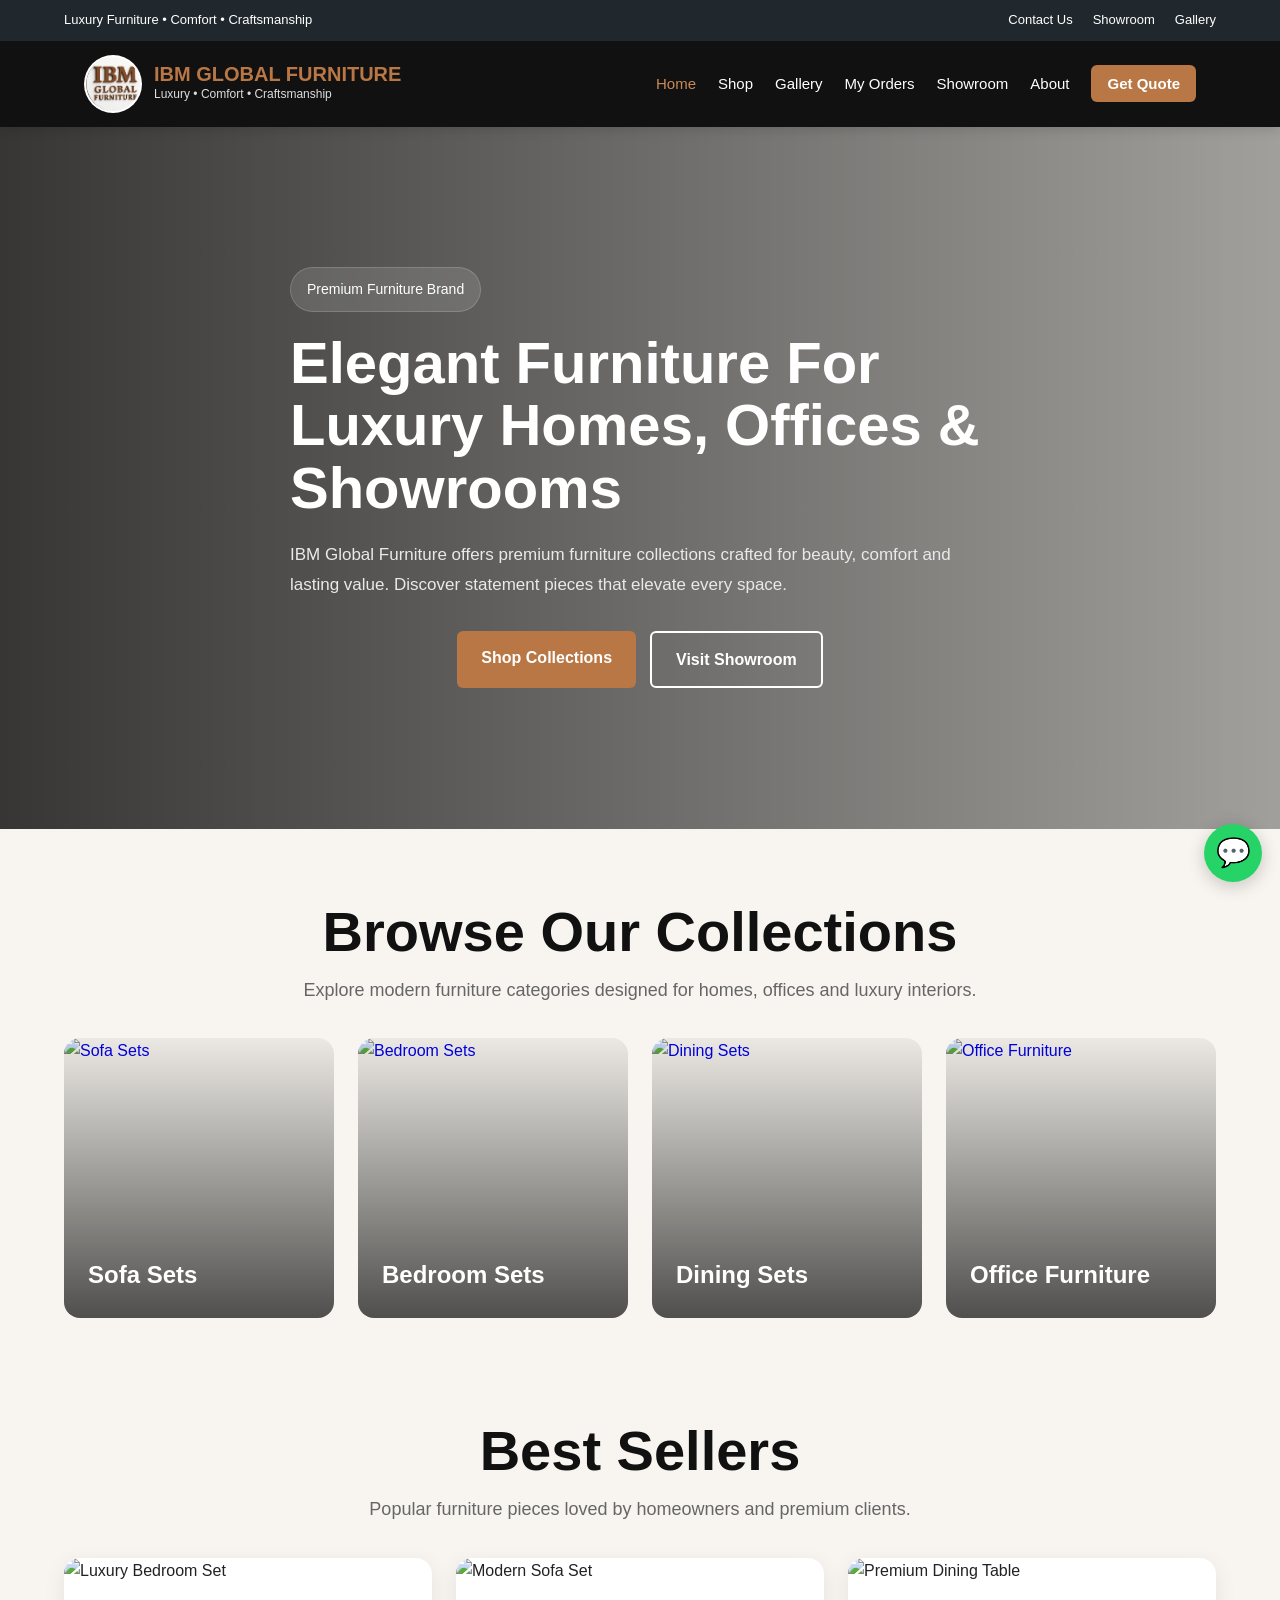
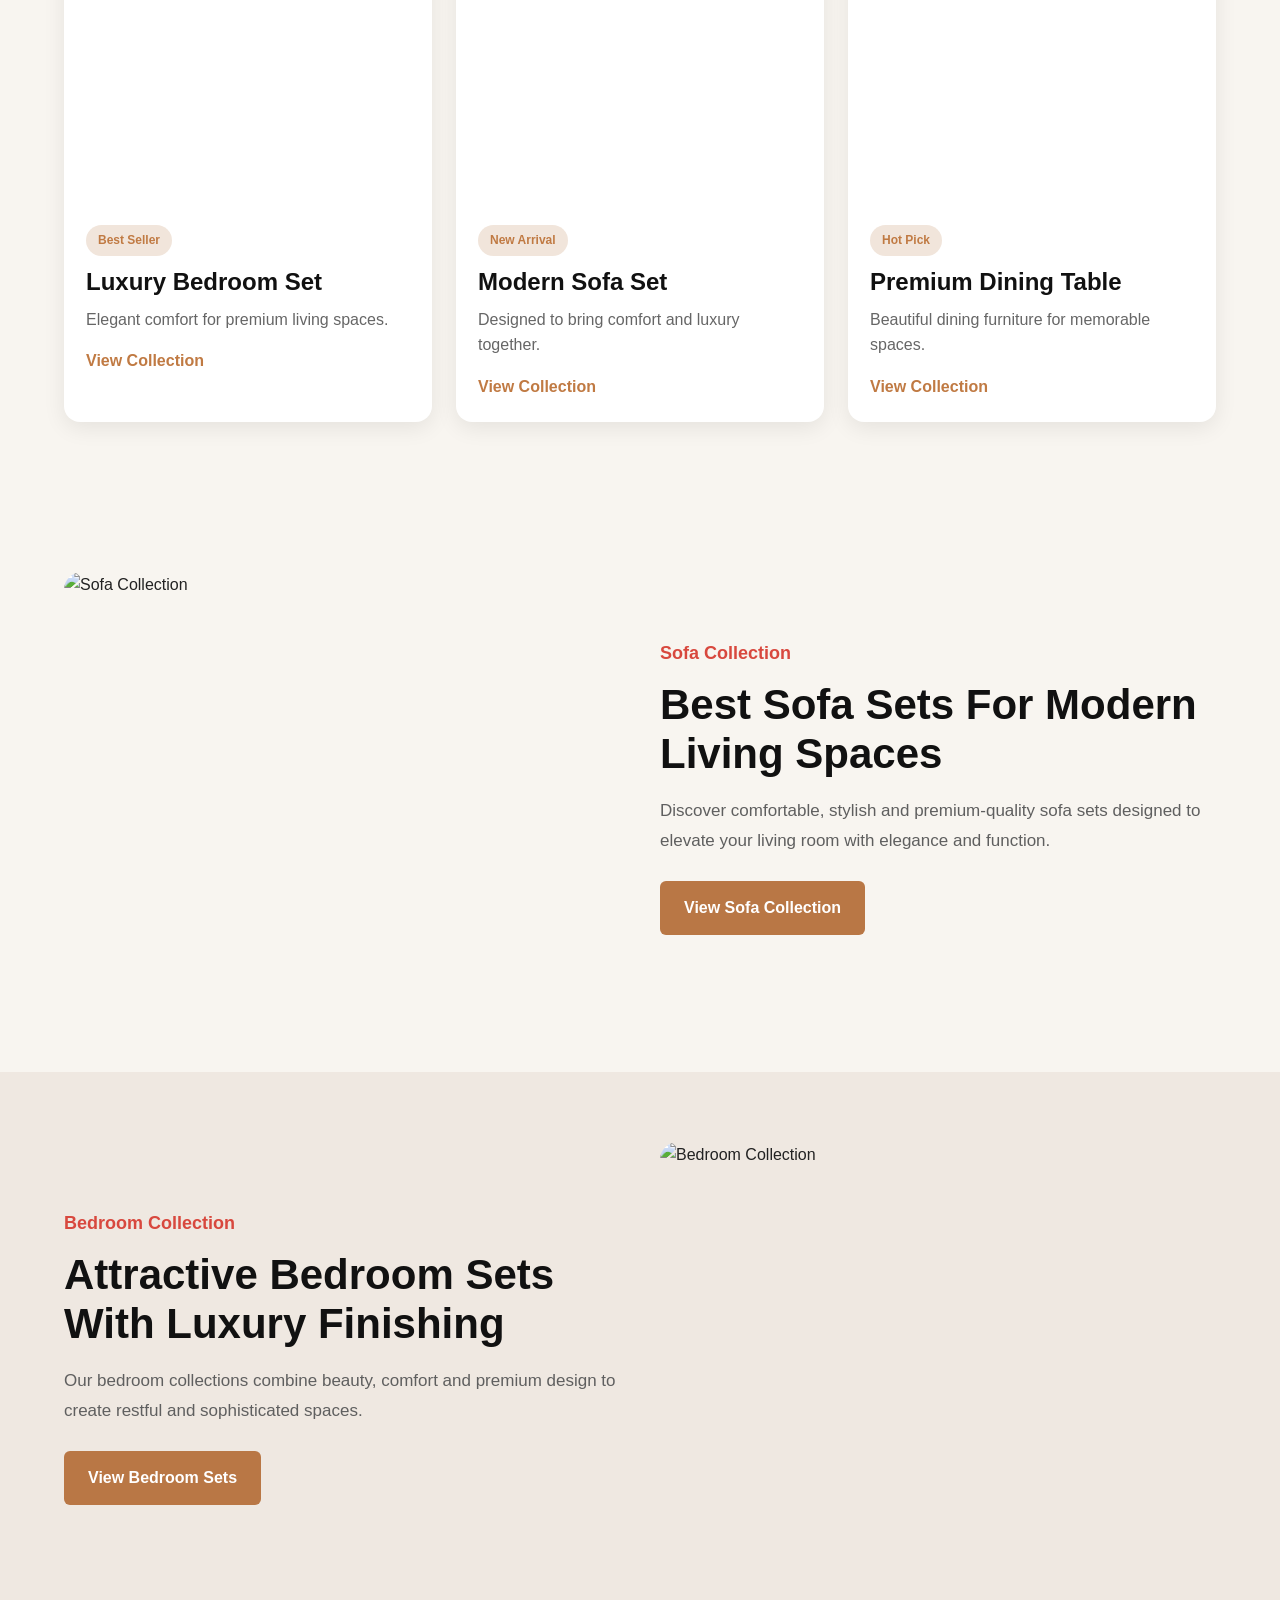
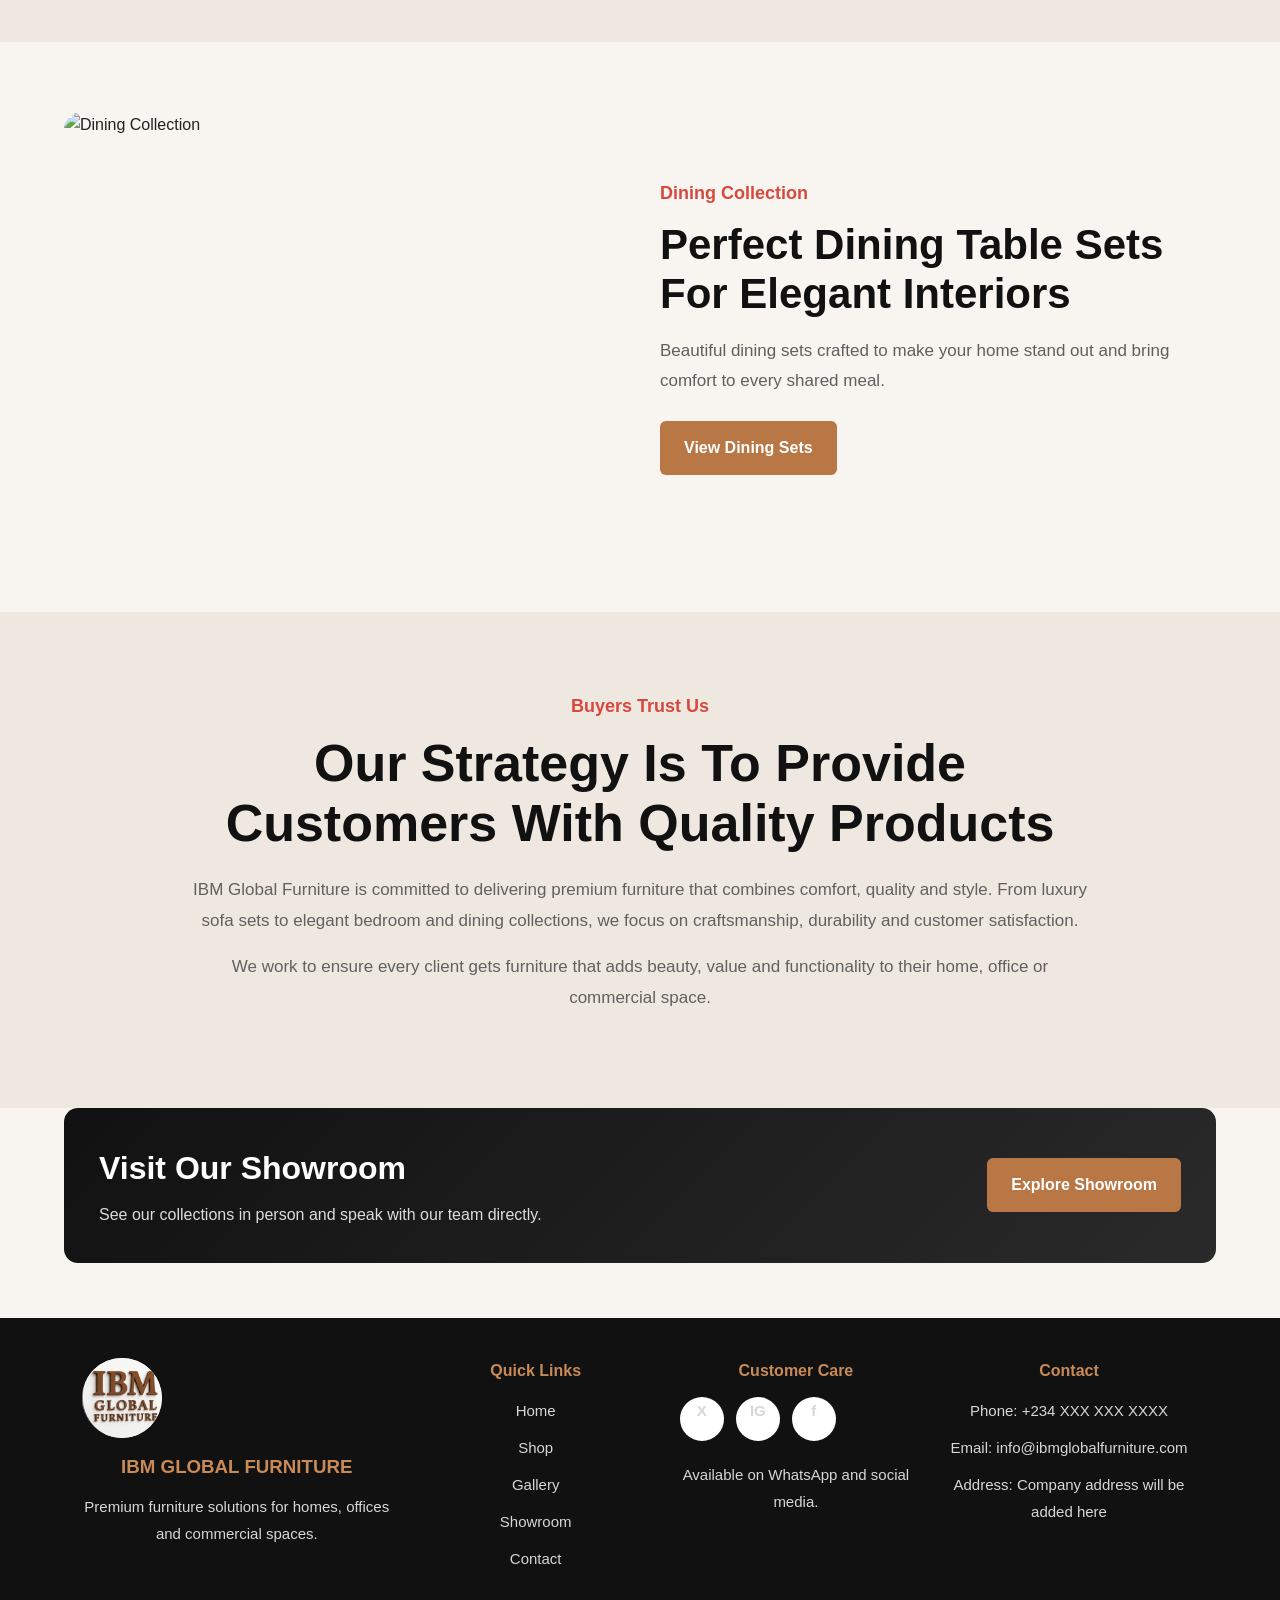
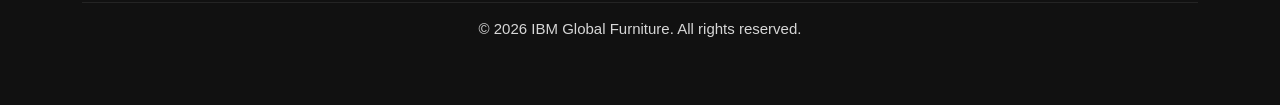
==== commit 33efe88f: "Update index.html" ====
--- a/index.html
+++ b/index.html
@@ -35,6 +35,7 @@
         <li><a href="index.html" class="active">Home</a></li>
         <li><a href="products.html">Shop</a></li>
         <li><a href="gallery.html">Gallery</a></li>
+        <li><a href="my-orders.html">My Orders</a></li>
         <li><a href="showroom.html">Showroom</a></li>
         <li><a href="about.html">About</a></li>
         <li><a href="contact.html" class="nav-btn">Get Quote</a></li>
--- a/style.css
+++ b/style.css
@@ -2395,3 +2395,378 @@
     justify-content: flex-start;
   }
 }
+
+/* ===== HOMEPAGE FINAL POLISH ===== */
+
+.polished-hero {
+  min-height: 78vh;
+}
+
+.polished-hero .premium-hero-content {
+  max-width: 700px;
+  padding: 70px 0;
+}
+
+.polished-hero .premium-hero-content h1 {
+  font-size: 58px;
+  line-height: 1.08;
+}
+
+.polished-hero .premium-hero-content p {
+  max-width: 680px;
+  font-size: 17px;
+  line-height: 1.8;
+}
+
+.polished-section-top {
+  padding-top: 72px;
+  padding-bottom: 72px;
+}
+
+.premium-title h2 {
+  font-size: 56px;
+  line-height: 1.12;
+  margin-bottom: 12px;
+}
+
+.premium-title p {
+  font-size: 18px;
+  color: #666;
+}
+
+.polished-category-grid {
+  margin-top: 10px;
+}
+
+.polished-category-grid .premium-category-card {
+  min-height: 280px;
+}
+
+.polished-category-grid .premium-category-card img {
+  height: 280px;
+}
+
+.best-seller-section {
+  padding-top: 30px;
+  padding-bottom: 80px;
+}
+
+.premium-product-preview-grid {
+  margin-top: 10px;
+}
+
+.premium-preview-card img {
+  height: 245px;
+  width: 100%;
+  object-fit: cover;
+  display: block;
+}
+
+.premium-preview-content h3 {
+  font-size: 24px;
+  line-height: 1.2;
+}
+
+.polished-showcase {
+  padding-top: 70px;
+  padding-bottom: 70px;
+}
+
+.polished-showcase .split-showcase {
+  gap: 40px;
+}
+
+.polished-showcase .split-showcase-image img {
+  height: 430px;
+  width: 100%;
+  object-fit: cover;
+  display: block;
+  border-radius: 18px;
+}
+
+.polished-showcase .split-showcase-text h2 {
+  font-size: 42px;
+  line-height: 1.15;
+}
+
+.polished-showcase .split-showcase-text p {
+  font-size: 17px;
+  line-height: 1.8;
+}
+
+.polished-trust {
+  padding-top: 80px;
+  padding-bottom: 80px;
+}
+
+.polished-trust .trust-content {
+  max-width: 900px;
+}
+
+.polished-trust .trust-content h2 {
+  font-size: 52px;
+  line-height: 1.15;
+  margin-bottom: 20px;
+}
+
+.polished-trust .trust-content p {
+  font-size: 17px;
+  line-height: 1.85;
+  margin-bottom: 14px;
+}
+
+.polished-cta-section {
+  padding-top: 0;
+  padding-bottom: 55px;
+}
+
+/* FOOTER FIX */
+.polished-footer {
+  padding-top: 40px;
+}
+
+.polished-footer-grid {
+  grid-template-columns: 1.2fr 0.9fr 0.9fr 1fr;
+  gap: 28px;
+  align-items: start;
+  padding-bottom: 20px;
+}
+
+.polished-footer-grid h4 {
+  margin-bottom: 14px;
+}
+
+.polished-footer-grid p,
+.polished-footer-grid a {
+  line-height: 1.8;
+}
+
+.polished-footer-bottom {
+  border-top: 1px solid rgba(255,255,255,0.08);
+  padding-top: 14px;
+  padding-bottom: 14px;
+  text-align: center;
+}
+
+.compact-socials {
+  justify-content: flex-start;
+  margin-top: 8px;
+  margin-bottom: 10px;
+}
+
+/* FIX CUSTOMER CARE ICONS */
+.proper-socials {
+  display: flex;
+  gap: 12px;
+  align-items: center;
+  justify-content: flex-start;
+  flex-wrap: wrap;
+}
+
+.social-circle {
+  width: 44px;
+  height: 44px;
+  border-radius: 50%;
+  background: #ffffff;
+  color: #111111;
+  display: flex;
+  align-items: center;
+  justify-content: center;
+  text-decoration: none;
+  font-weight: 700;
+  font-size: 14px;
+  transition: 0.3s ease;
+}
+
+.social-circle:hover {
+  background: #c07a43;
+  color: #ffffff;
+}
+
+.footer-mini-text {
+  color: #d5d5d5;
+  font-size: 14px;
+  line-height: 1.6;
+  margin-top: 8px;
+}
+
+/* KEEP SECTION SPACING CLEAN */
+.section-title {
+  margin-bottom: 34px;
+}
+
+/* MOBILE */
+@media (max-width: 992px) {
+  .polished-footer-grid {
+    grid-template-columns: 1fr 1fr;
+  }
+
+  .premium-title h2,
+  .polished-trust .trust-content h2,
+  .polished-showcase .split-showcase-text h2,
+  .polished-hero .premium-hero-content h1 {
+    font-size: 40px;
+  }
+
+  .polished-showcase .split-showcase-image img {
+    height: 340px;
+  }
+}
+
+@media (max-width: 768px) {
+  .polished-hero {
+    min-height: 72vh;
+  }
+
+  .polished-hero .premium-hero-content {
+    padding: 46px 0 60px;
+  }
+
+  .polished-hero .premium-hero-content h1,
+  .premium-title h2,
+  .polished-trust .trust-content h2,
+  .polished-showcase .split-showcase-text h2 {
+    font-size: 32px;
+  }
+
+  .polished-hero .premium-hero-content p,
+  .premium-title p,
+  .polished-showcase .split-showcase-text p,
+  .polished-trust .trust-content p {
+    font-size: 16px;
+  }
+
+  .polished-category-grid .premium-category-card,
+  .polished-category-grid .premium-category-card img {
+    min-height: 240px;
+    height: 240px;
+  }
+
+  .premium-preview-card img {
+    height: 220px;
+  }
+
+  .polished-showcase .split-showcase-image img {
+    height: 260px;
+  }
+
+  .polished-footer-grid {
+    grid-template-columns: 1fr;
+  }
+
+  .compact-socials,
+  .proper-socials {
+    justify-content: flex-start;
+  }
+}
+
+.order-container {
+  max-width: 500px;
+  margin: 80px auto;
+  padding: 30px;
+  background: #fff;
+  border-radius: 12px;
+  box-shadow: 0 10px 30px rgba(0,0,0,0.1);
+}
+
+.order-container h1 {
+  margin-bottom: 20px;
+  text-align: center;
+}
+
+.order-container input {
+  width: 100%;
+  padding: 12px;
+  margin-bottom: 15px;
+  border: 1px solid #ddd;
+  border-radius: 6px;
+}
+
+.auth-page {
+  min-height: 100vh;
+  display: flex;
+  align-items: center;
+  justify-content: center;
+  background: #f7f3ef;
+  padding: 24px;
+}
+
+.auth-card {
+  width: 100%;
+  max-width: 460px;
+  background: #fff;
+  padding: 32px;
+  border-radius: 16px;
+  box-shadow: 0 12px 30px rgba(0,0,0,0.08);
+}
+
+.auth-card h1 {
+  margin-bottom: 10px;
+  color: #111;
+}
+
+.auth-card p {
+  color: #666;
+  margin-bottom: 18px;
+}
+
+.auth-card input {
+  width: 100%;
+  padding: 14px;
+  margin-bottom: 14px;
+  border: 1px solid #ddd;
+  border-radius: 8px;
+}
+
+.auth-switch {
+  margin-top: 14px;
+}
+
+.auth-switch a {
+  color: #c07a43;
+  font-weight: bold;
+}
+
+.full-btn {
+  width: 100%;
+}
+
+.order-auth-card {
+  max-width: 540px;
+}
+
+.order-auth-actions {
+  display: flex;
+  gap: 12px;
+  flex-wrap: wrap;
+  margin-top: 18px;
+}
+
+.order-auth-card input[readonly] {
+  background: #f4f4f4;
+  color: #555;
+}
+
+.my-orders-list {
+  margin-top: 20px;
+  display: grid;
+  gap: 16px;
+}
+
+.order-card {
+  background: #fff;
+  border: 1px solid #e5ddd5;
+  border-radius: 12px;
+  padding: 20px;
+  box-shadow: 0 8px 20px rgba(0,0,0,0.05);
+}
+
+.order-card h3 {
+  margin-bottom: 12px;
+  color: #111;
+}
+
+.order-card p {
+  margin-bottom: 8px;
+  color: #555;
+}
